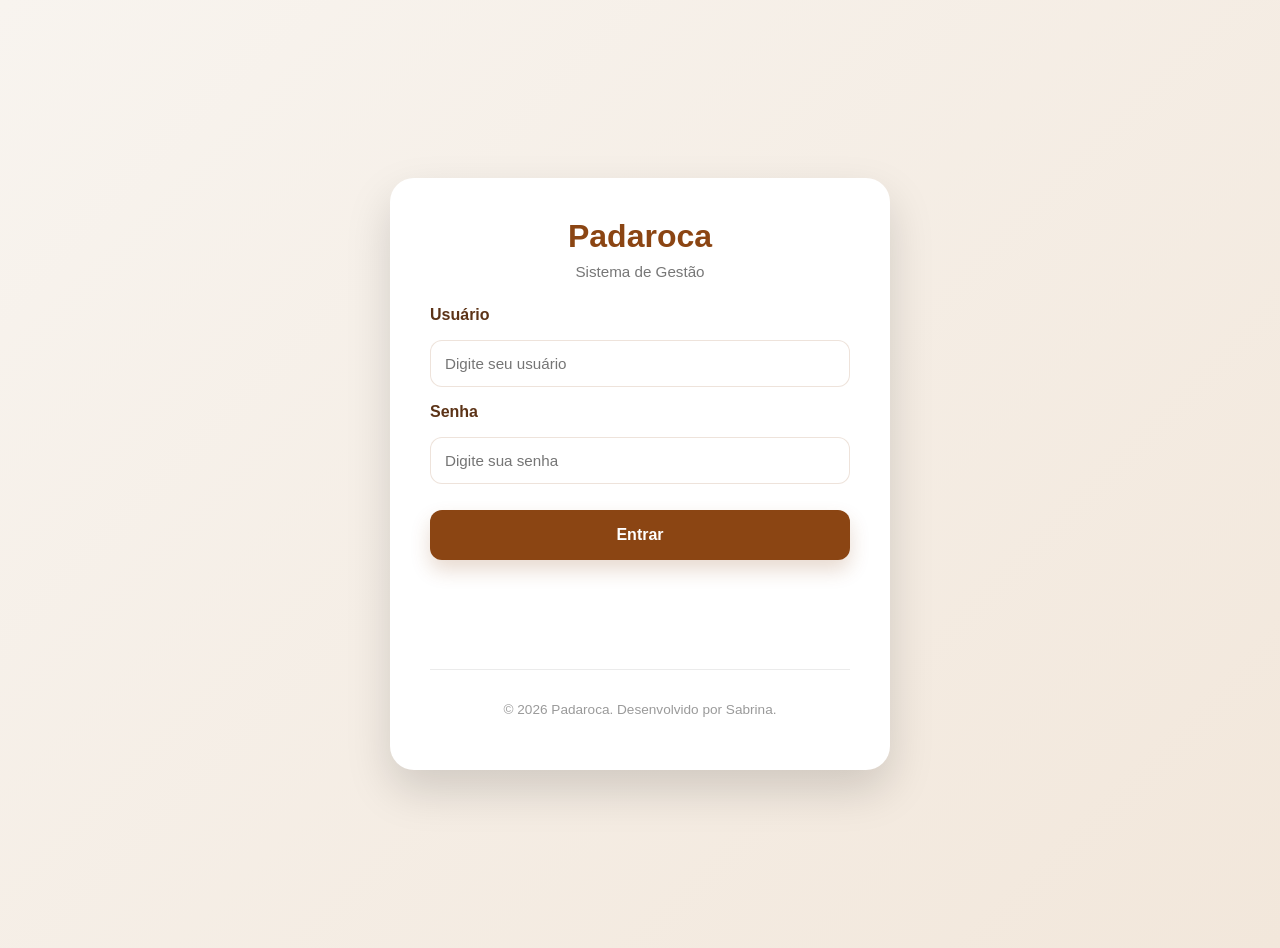
==== index.html @ 796b019d "refactor: centraliza gerenciamento de produtos e corrige formulários" ====
<!DOCTYPE html>
<html lang="pt-BR">

    <head>
        <meta charset="UTF-8">
        <meta name="viewport" content="width=device-width, initial-scale=1.0">

        <title>Padaroca</title>

        <link rel="stylesheet" href="css/style.css">
    </head>

    <body>

        <header class="main-header">

            <!-- Logo -->
            <div class="logo-area">

                <h1>Padaroca</h1>

                <p>Pães, doces & cafés</p>

            </div>

            <!-- Pesquisa -->
            <div class="search-box">

                <input type="text"
                    class="search-input"
                    placeholder="Buscar produto...">

            </div>

            <!-- Ações do Cabeçalho -->
            <div class="header-actions">

                <button class="users-button">
                    Usuários
                </button>

                <button class="history-button">
                    Histórico
                </button>

                <button class="cart-button">
                    <span class="cart-count">0</span>
                </button>

                <button class="theme-toggle"></button>

                <div class="user-menu">

                    <div class="user-info">

                        <span class="user-greeting">
                            Olá,
                        </span>

                        <span class="current-user-name">
                            Administrador
                        </span>

                        <small class="current-user-role">
                            Administrador
                        </small>

                    </div>

                    <button class="user-avatar">

                        A

                    </button>

                    <div class="user-dropdown">

                        <div class="dropdown-header">

                            <strong class="dropdown-user-name">
                                Administrador
                            </strong>

                            <small class="dropdown-user-role">
                                Administrador
                            </small>

                        </div>

                        <button class="profile-button">
                            Meu Perfil
                        </button>

                        <button class="logout-button">
                            Sair
                        </button>

                    </div>

                </div>

            </div>

        </header>

        <div class="page-container">

            <main>

                <!-- ÁREA DO CARDÁPIO -->

                <section class="menu">

                    <div class="menu-header">
                        <h2>Cardápio</h2>
                        <span class="menu-decoration"></span>
                    </div>

                    <!-- Filtros do cardápio -->
                    <div class="menu-filters">
                        <button class="filter-button active"
                            data-filter="all">Todos</button>

                        <button class="filter-button"
                            data-filter="cafes">Cafés</button>

                        <button class="filter-button"
                            data-filter="paes">Pães</button>

                        <button class="filter-button"
                            data-filter="tapiocas">Tapiocas</button>

                        <button class="filter-button"
                            data-filter="cuscuz">Cuscuz</button>

                        <button class="filter-button"
                            data-filter="crepiocas">Crepiocas</button>

                        <button class="filter-button"
                            data-filter="doces-e-salgados">Doces &
                            Salgados</button>
                    </div>
                    <!-- CAFÉS  -->
                    <div class="category" id="cafes">

                        <h3>Cafés</h3>

                        <div class="products-grid"></div>

                    </div>

                    <!-- PÃES -->
                    <div class="category" id="paes">

                        <h3>Pães</h3>

                        <div class="products-grid"></div>

                    </div>
                    <!-- TAPIOCAS -->

                    <div class="category" id="tapiocas">

                        <h3>Tapiocas</h3>

                        <div class="products-grid"></div>

                    </div>

                    <!-- CUSCUZ -->

                    <div class="category" id="cuscuz">

                        <h3>Cuscuz</h3>

                        <div class="products-grid"></div>

                    </div>

                    <!-- CREPIOCA -->

                    <div class="category" id="crepiocas">

                        <h3>Crepioca</h3>

                        <div class="products-grid"></div>

                    </div>

                    <!-- DOCES E SALGADOS -->

                    <div class="category" id="doces-e-salgados">

                        <h3>Doces e Salgados</h3>

                        <div class="products-grid"></div>

                    </div>

                </section>

            </main>
        </div>

        <aside class="cart-sidebar">

            <div class="cart-header">

                <h3>Seu pedido</h3>

                <button class="close-cart"></button>

            </div>

            <div class="cart-items">

                <div class="empty-cart">
                    Seu carrinho está vazio.

                </div>
            </div>

            <div class="cart-footer">

                <p class="cart-total">
                    Total: <span class="total-price">R$ 0,00</span>
                </p>

                <input
                    type="text"
                    class="customer-name"
                    placeholder="Nome do cliente" />

                <textarea
                    class="order-note"
                    placeholder="Observações do pedido"></textarea>

                <button
                    type="button"
                    class="print-button">
                    Imprimir comanda
                </button>

                <button
                    type="button"
                    class="checkout-button">
                    Finalizar Pedido
                </button>

            </div>

        </aside>

        <aside class="history-sidebar">
            <div class="history-header">
                <h3>Histórico</h3>
                <button class="close-history">

                </button>
            </div>
            <div class="history-items">

            </div>
        </aside>

        <div class="order-modal">

            <div class="order-modal-content">

                <button class="close-order-modal">

                </button>

                <div class="order-details">

                </div>

            </div>

        </div>

        <div class="users-modal">

            <div class="users-modal-content">

                <button class="close-users"></button>

                <h2>Usuários</h2>

                <button class="new-user-button">
                    + Novo Usuário
                </button>

                <div class="users-list">

                </div>

            </div>

        </div>

        <div class="create-user-modal">

            <div class="create-user-modal-content">

                <form class="create-user-form">

                    <button type="button" class="close-create-user"></button>

                    <h2>Novo Usuário</h2>

                    <label>Nome</label>
                    <input type="text" class="user-name-input">

                    <label>Usuário</label>
                    <input type="text" class="user-username-input"
                        autocomplete="username">

                    <label>Senha</label>
                    <input
                        type="password"
                        class="user-password-input"
                        autocomplete="new-password">

                    <label>Cargo</label>

                    <select class="user-role-input">
                        <option value="Administrador">Administrador</option>
                        <option value="Caixa">Caixa</option>
                    </select>

                    <!-- ENDEREÇO -->

                    <h3>Endereço</h3>

                    <label>Rua</label>
                    <input type="text" class="user-address-input">

                    <label>Número</label>
                    <input type="text" class="user-number-input">

                    <label>CEP</label>
                    <input type="text" class="user-zip-input">

                    <label>Bairro</label>
                    <input type="text" class="user-neighborhood-input">

                    <label>Cidade</label>
                    <input type="text" class="user-city-input">

                    <div class="modal-actions">

                        <button type="button" class="cancel-user-button">
                            Cancelar
                        </button>

                        <button type="button" class="save-user-button">
                            Salvar
                        </button>

                    </div>

                </form>

            </div>

        </div>

        <div class="edit-user-modal">

            <div class="edit-user-modal-content">
                <form class="edit-user-form">
                    <button type="button" class="close-edit-user"></button>

                    <h2>Editar Usuário</h2>

                    <!-- DADOS DA CONTA -->

                    <h3>Dados da Conta</h3>

                    <label>Nome</label>
                    <input
                        type="text"
                        class="edit-user-name-input">

                    <label>Usuário</label>
                    <input
                        type="text"
                        class="edit-user-username-input"
                        autocomplete="username">

                    <label>Nova Senha</label>
                    <input
                        type="password"
                        class="edit-user-password-input"
                        autocomplete="new-password">

                    <label>Cargo</label>

                    <select class="edit-user-role-input">
                        <option value="Administrador">Administrador</option>
                        <option value="Caixa">Caixa</option>
                    </select>

                    <!-- DADOS PESSOAIS -->

                    <h3>Dados Pessoais</h3>

                    <label>E-mail</label>
                    <input
                        type="email"
                        class="edit-user-email-input">

                    <label>Telefone</label>
                    <input
                        type="tel"
                        class="edit-user-phone-input">

                    <!-- ENDEREÇO -->

                    <h3>Endereço</h3>

                    <label>Rua</label>
                    <input
                        type="text"
                        class="edit-user-address-input">

                    <label>Número</label>
                    <input
                        type="text"
                        class="edit-user-number-input">

                    <label>CEP</label>
                    <input
                        type="text"
                        class="edit-user-zip-input">

                    <label>Bairro</label>
                    <input
                        type="text"
                        class="edit-user-neighborhood-input">

                    <label>Cidade</label>
                    <input
                        type="text"
                        class="edit-user-city-input">

                    <div class="modal-actions">

                        <button
                            type="button"
                            class="cancel-edit-user-button">
                            Cancelar
                        </button>

                        <button
                            type="button"
                            class="update-user-button">
                            Atualizar
                        </button>

                    </div>

                </div>

            </div>
        </form>

        <script type="module" src="js/script.js"></script>
---- css/style.css ----
html {
  scroll-behavior: smooth;
}

/* ZERA OS PRE AJUSTES DO NAVEGADOR */
* {
  margin: 0;
  padding: 0;
  box-sizing: border-box;
}

/* BODY */

body {
  font-family: "Arial", sans-serif;

  position: relative;

  z-index: 1;

  overflow-x: hidden;

  background:
    radial-gradient(
      circle at top right,
      rgba(139, 69, 19, 0.1),
      transparent 25%
    ),
    radial-gradient(
      circle at bottom left,
      rgba(200, 140, 90, 0.1),
      transparent 25%
    ),
    linear-gradient(180deg, #f8f5f2 0%, #f1ece6 50%, #ebe5de 100%);

  color: #333;
  min-height: 100vh;
}

/* =====================
   HEADER
===================== */

header {
  position: relative;

  z-index: 100;

  padding-top: 20px;

  padding-bottom: 0;
}

/* CONTAINER PRINCIPAL */

.main-header {
  width: calc(100% - 40px);

  max-width: 1500px;

  min-height: 96px;

  margin: 20px auto;

  padding: 18px 28px;

  display: flex;

  align-items: center;

  gap: 32px;

  background: rgba(255, 255, 255, 0.78);

  backdrop-filter: blur(12px);

  border: 1px solid rgba(255, 255, 255, 0.45);

  border-radius: 26px;

  box-shadow: 0 12px 30px rgba(0, 0, 0, 0.06);

  box-sizing: border-box;
}

/* =====================
   LOGO
===================== */

.logo-area {
  flex: 0 0 230px;

  display: flex;

  flex-direction: column;

  justify-content: center;

  gap: 4px;
}

.logo-area h1 {
  margin: 0;

  font-size: 2.3rem;

  line-height: 1;

  font-weight: 800;

  color: #8b4513;
}

.logo-area p {
  margin: 0;

  font-size: 0.75rem;

  color: #9c8168;

  letter-spacing: 1.8px;

  text-transform: uppercase;
}

/* =====================
   BUSCA
===================== */

.search-area {
  flex: 1;

  min-width: 240px;

  display: flex;

  justify-content: center;
}

.search-box {
  width: 100%;

  max-width: 520px;
}

.search-box input {
  width: 100%;

  height: 48px;

  padding: 0 18px;

  box-sizing: border-box;

  border: 1px solid rgba(139, 69, 19, 0.15);

  border-radius: 14px;

  background: rgba(255, 255, 255, 0.9);

  color: #5c3317;

  font-size: 0.88rem;

  outline: none;

  transition: all 0.25s ease;
}

.search-box input:focus {
  border-color: #8b4513;

  box-shadow: 0 0 0 3px rgba(139, 69, 19, 0.1);
}

.search-box input::placeholder {
  color: #9b8a7d;
}

/* =====================
   AÇÕES
===================== */

.header-actions {
  display: flex;

  align-items: center;

  gap: 10px;

  flex-shrink: 0;
}

/* BOTÕES */

.header-actions > button {
  width: auto;

  min-width: 42px;

  height: 42px;

  padding: 0 14px;

  display: flex;

  align-items: center;

  justify-content: center;

  gap: 7px;

  border: 1px solid rgba(139, 69, 19, 0.08);

  border-radius: 13px;

  background: #f8f3ef;

  color: #5c3317;

  font-size: 0.78rem;

  font-weight: 600;

  cursor: pointer;

  transition: all 0.25s ease;
}

.header-actions > button:hover {
  background: #8b4513;

  color: #ffffff;

  transform: translateY(-2px);

  box-shadow: 0 8px 18px rgba(139, 69, 19, 0.15);
}

/* =====================
   CARRINHO
===================== */

.header-actions .cart-button {
  background: #8b4513;

  color: #ffffff;
}

.header-actions .cart-button:hover {
  background: #6f340f;
}

.cart-count {
  display: inline-flex;

  align-items: center;

  justify-content: center;

  min-width: 20px;

  height: 20px;

  padding: 0 5px;

  border-radius: 50%;

  background: #ffffff;

  color: #8b4513;

  font-size: 0.72rem;

  font-weight: 700;
}

/* =====================
   TEMA
===================== */

.header-actions .theme-toggle {
  width: 42px;

  min-width: 42px;

  padding: 0;
}

/* =====================
   USUÁRIO
===================== */

.user-menu {
  position: relative;

  display: flex;

  align-items: center;

  gap: 10px;

  margin-left: 4px;
}

.user-info {
  display: flex;

  flex-direction: column;

  align-items: flex-end;

  justify-content: center;

  gap: 2px;

  line-height: 1.15;

  min-width: 105px;
}

.user-greeting {
  font-size: 0.72rem;

  color: #8a8a8a;
}

.current-user-name {
  font-size: 0.86rem;

  font-weight: 700;

  color: #4b2a16;
}

.current-user-role {
  font-size: 0.68rem;

  color: #9a9a9a;
}

/* =====================
   USUÁRIO - DARK MODE
===================== */

body.dark-mode .user-greeting {
  color: #d6c8bd;
}

body.dark-mode .current-user-name {
  color: #ffffff;
}

body.dark-mode .current-user-role {
  color: #c4b5aa;
}

/* =====================
   AVATAR
===================== */

.user-avatar {
  width: 42px;

  height: 42px;

  min-width: 42px;

  padding: 0;

  display: flex;

  align-items: center;

  justify-content: center;

  border: 1px solid rgba(139, 69, 19, 0.12);

  border-radius: 50%;

  background: #f4e8de;

  color: #8b4513;

  font-size: 0.9rem;

  font-weight: 700;

  cursor: pointer;

  transition: all 0.25s ease;
}

.user-avatar:hover {
  background: #8b4513;

  color: #ffffff;

  transform: scale(1.05);
}

/* =====================
   DROPDOWN
===================== */

.user-dropdown {
  position: absolute;

  top: calc(100% + 12px);

  right: 0;

  width: 220px;

  padding: 16px;

  display: none;

  flex-direction: column;

  gap: 8px;

  box-sizing: border-box;

  background: #ffffff;

  border: 1px solid rgba(139, 69, 19, 0.08);

  border-radius: 16px;

  box-shadow: 0 18px 40px rgba(0, 0, 0, 0.14);

  z-index: 2000;
}

.user-dropdown.open {
  display: flex;
}

.dropdown-header {
  display: flex;

  flex-direction: column;

  gap: 3px;

  padding-bottom: 12px;

  border-bottom: 1px solid #eeeeee;
}

.dropdown-user-name {
  color: #4b2a16;

  font-size: 0.95rem;
}

.dropdown-user-role {
  color: #8a8a8a;

  font-size: 0.78rem;
}

.profile-button,
.logout-button {
  width: 100%;

  padding: 10px 12px;

  border: none;

  border-radius: 9px;

  background: transparent;

  color: #5c3317;

  text-align: left;

  font-size: 0.85rem;

  cursor: pointer;
}

.profile-button:hover,
.logout-button:hover {
  background: #f7efe8;
}
/* NOME CARDAPIO */

.menu-header {
  display: flex;
  align-items: center;
  gap: 12px;
  margin-bottom: 20px;
}

.menu-header h2 {
  margin: 0;
  font-size: 2rem;
  color: #5c3317;
}

.menu-decoration {
  color: #d4b08a;
  font-size: 1.5rem;
}

/*  ÁREA DE PESQUISA  */

.search-area {
  flex: 1;

  display: flex;

  justify-content: center;
}

.search-box {
  width: 100%;

  max-width: 520px;
}

.search-box input {
  height: 56px;

  border-radius: 18px;

  padding: 0 24px;

  font-size: 0.95rem;
}

.search-box input:focus {
  box-shadow: 0 0 0 4px rgba(139, 69, 19, 0.12);

  background: rgba(255, 255, 255, 0.95);
}

.search-box input::placeholder {
  color: #9b8a7d;
}

/* BOTÃO CARRINHO */

.cart-button {
  background: #8b4513 !important;

  color: white !important;
}

.cart-button:hover {
  background: #6f340f !important;
}

/* SUBTITULO NOVO */
.subtitle {
  color: #9a531d;

  font-size: 1rem;

  font-weight: 600;

  margin-bottom: 25px;

  letter-spacing: 1px;
}

/* DESCRIÇÃO */

.description-site {
  text-align: center;

  max-width: 760px;

  margin: 0 auto 70px;

  line-height: 1.9;

  font-size: 1.08rem;

  color: #5f5f5f;
}

/* MAIN */

main {
  max-width: 1600px;

  margin: 0 auto;

  padding: 20px;
}

/* MENU FILTROS */

.menu-filters {
  display: flex;

  gap: 16px;

  margin-top: 0;

  margin-bottom: 40px;

  flex-wrap: wrap;
}

.filter-button {
  border: none;

  background: rgba(255, 255, 255, 0.75);

  padding: 14px 24px;

  border-radius: 16px;

  color: #5c3317;
}

.filter-button.active {
  background: #8b4513;

  color: white;
}

.filter-button.active:hover {
  background: #8b4513;
}

.filter-button:hover {
  transform: translateY(-2px);

  background: rgba(255, 255, 255, 0.95);
}

/* =====================
   CARRINHO DE COMPRAS
===================== */

.cart-count {
  display: flex;

  align-items: center;

  justify-content: center;

  width: 22px;

  height: 22px;

  border-radius: 50%;

  background: white;

  color: #8b4513;

  font-size: 0.75rem;

  font-weight: 700;
}

/* BARRA LATERAL */

.cart-sidebar {
  position: fixed;
  top: 0;
  right: -420px;

  width: 420px;
  max-width: 100%;
  height: 100vh;

  background: rgba(255, 255, 255, 0.95);
  backdrop-filter: blur(12px);

  box-shadow: -10px 0 30px rgba(0, 0, 0, 0.12);

  display: flex;
  flex-direction: column;

  transition: right 0.3s ease;

  z-index: 1000;
}

.cart-sidebar.open {
  right: 0;
}

/* CABEÇALHO */

.cart-header {
  display: flex;
  align-items: center;
  justify-content: space-between;

  padding: 24px;

  border-bottom: 1px solid rgba(0, 0, 0, 0.08);
}

.cart-header h3 {
  color: #5c3317;
  font-size: 1.4rem;
  font-weight: 700;
}

.close-cart {
  background: transparent;
  border: none;

  color: #8b4513;

  font-size: 1.5rem;

  cursor: pointer;

  transition: all 0.2s ease;
}

.close-cart:hover {
  transform: scale(1.1);
}

/* =====================
   BOTÃO DE TEMA
===================== */

.theme-icon {
  width: 22px;

  height: 22px;

  transition: all 0.3s ease;
}

/* Tema claro → mostra a lua */
.sun-icon {
  display: none;
}

.moon-icon {
  display: block;
}

/* Tema escuro → mostra o sol */

body.dark-mode .moon-icon {
  display: none;
}

body.dark-mode .sun-icon {
  display: block;
}

/* LISTA DE ITENS */

.cart-items {
  flex: 1;

  overflow-y: auto;

  padding: 24px;
}

/* ITEM DO CARRINHO */

.cart-item {
  padding: 18px 0;

  border-bottom: 1px solid rgba(0, 0, 0, 0.08);
}

.cart-item:last-child {
  border-bottom: none;
}

.cart-item-header {
  display: flex;
  justify-content: space-between;
  align-items: center;

  gap: 16px;

  margin-bottom: 12px;
}

.cart-item-header h4 {
  color: #5c3317;

  font-size: 1rem;

  font-weight: 700;
}

.cart-item-subtotal {
  color: #2e8b57;

  font-size: 1.1rem;

  font-weight: 700;

  white-space: nowrap;
}

.cart-item-footer {
  display: flex;
  justify-content: space-between;
  align-items: center;

  gap: 12px;
}

.cart-item-footer small {
  color: #8b6b52;

  font-size: 0.85rem;
}

/* CONTROLES DE QUANTIDADE */

.cart-item-controls {
  display: flex;
  align-items: center;

  gap: 12px;

  margin-bottom: 0;
}

.cart-item-controls span {
  min-width: 20px;

  text-align: center;

  font-weight: 700;

  color: #5c3317;
}

.cart-item-controls button {
  width: 32px;
  height: 32px;

  border: none;
  border-radius: 50%;

  background: #8b4513;

  color: white;

  font-size: 1rem;
  font-weight: 700;

  cursor: pointer;

  transition: all 0.2s ease;
}

.cart-item-controls button:hover {
  background: #6d3308;

  transform: scale(1.05);
}

/* TOTAL */

.cart-total {
  display: flex;
  justify-content: space-between;
  align-items: center;

  margin-bottom: 20px;

  font-size: 1.1rem;
  font-weight: 700;

  color: #5c3317;
}

/* BOTÃO FINALIZAR */

.checkout-button {
  width: 100%;

  padding: 14px;

  border: none;
  border-radius: 16px;

  background: #25d366;

  color: white;

  font-size: 1rem;
  font-weight: 700;

  cursor: pointer;

  transition: all 0.2s ease;
}

.checkout-button:hover {
  background: #1ebe5b;

  transform: translateY(-2px);
}

/* CAMPOS DO PEDIDO */

.customer-name,
.order-note {
  width: 100%;

  border: 1px solid rgba(139, 69, 19, 0.15);

  border-radius: 14px;

  background: rgba(255, 255, 255, 0.8);

  color: #5c3317;

  padding: 14px 16px;

  font-size: 0.95rem;

  outline: none;

  transition: all 0.2s ease;

  margin-bottom: 14px;
}

.customer-name:focus,
.order-note:focus {
  border-color: #8b4513;

  box-shadow: 0 0 0 4px rgba(139, 69, 19, 0.12);
}

.customer-name::placeholder,
.order-note::placeholder {
  color: #9b8a7d;
}

.order-note {
  resize: none;

  min-height: 80px;

  font-family: inherit;
}

.view-order-button {
  width: 100%;

  margin-top: 12px;

  padding: 10px;

  border: none;

  border-radius: 8px;

  background: #8b4513;

  color: white;

  cursor: pointer;

  font-weight: 600;
}

.view-order-button:hover {
  opacity: 0.9;
}

.delete-order-button {
  width: 100%;

  margin-top: 16px;

  padding: 14px;

  border: 1px solid rgba(220, 38, 38, 0.15);

  border-radius: 14px;

  background: rgba(220, 38, 38, 0.08);

  color: #b91c1c;

  font-weight: 600;

  cursor: pointer;

  transition: all 0.2s ease;
}

.delete-order-button:hover {
  background: rgba(220, 38, 38, 0.12);

  transform: translateY(-2px);
}

/* CARRINHO VAZIO */

.empty-cart {
  text-align: center;

  color: #8b6b52;

  margin-top: 40px;

  font-size: 0.95rem;
}

/* TÍTULO CARDÁPIO */

.menu h2 {
  text-align: left;

  font-size: 2.5rem;

  color: #5c3317;

  margin-bottom: 20px;

  position: relative;

  z-index: 5;
}

/* .menu h2::after {
    content: "";

    width: 80px;

    height: 4px;

    background-color: #8B4513;

    display: block;

    margin: 12px auto 0;

    border-radius: 20px;
} */
/* CATEGORIAS */

.category {
  margin-bottom: 90px;
}

.category h3 {
  font-size: 2rem;

  color: #5c3317;

  margin-bottom: 25px;

  display: inline-block;

  padding-bottom: 5px;

  border-bottom: 3px solid #8b4513;
}

/* GRID DOS PRODUTOS */

@media (max-width: 600px) {
  .products-grid {
    grid-template-columns: 1fr;
  }
}
/* GRID DOS PRODUTOS */

.products-grid {
  display: grid;

  grid-template-columns: repeat(auto-fit, minmax(250px, 1fr));

  gap: 24px;

  align-items: stretch;
}
/* CARDS DOS PRODUTOS */

.product-card {
  display: flex;

  flex-direction: column;

  background: rgba(255, 255, 255, 0.72);

  backdrop-filter: blur(10px);

  border-radius: 24px;

  padding: 14px;

  border: 1px solid rgba(255, 255, 255, 0.4);

  box-shadow: 0 8px 20px rgba(0, 0, 0, 0.04);

  transition: all 0.3s ease;

  overflow: hidden;

  height: 100%;
}

.product-card:hover {
  transform: translateY(-8px);

  box-shadow: 0 10px 25px rgba(0, 0, 0, 0.12);

  border-color: rgba(139, 69, 19, 0.2);
}

/* BOTÃO AD + PREÇO */
.cart-footer {
  display: flex;

  flex-direction: column;

  gap: 14px;

  padding: 24px;

  border-top: 1px solid rgba(0, 0, 0, 0.08);

  background: rgba(255, 255, 255, 0.9);
}

/* IMAGENS DOS PRODUTOS */

.product-image {
  width: 100%;

  height: 130px;

  border-radius: 18px;

  background-size: cover;

  background-position: center;

  margin-bottom: 12px;
}

.cuscuz-com-manteiga {
  background-image: url("../img/cuscuz-com-manteiga.png");
}

.cuscuz-com-queijo {
  background-image: url("../img/cuscuz-com-queijo.png");
}

.cuscuz-com-queijo-e-presunto {
  background-image: url("../img/cuscuz-com-queijo-e-presunto.png");
}

.cuscuz-com-ovo {
  background-image: url("../img/cuscuz-com-ovo.png");
}

.cuscuz-com-ovo-e-queijo {
  background-image: url("../img/cuscuz-com-ovo-e-queijo.png");
}

.cuscuz-com-ovo-queijo-e-presunto {
  background-image: url("../img/cuscuz-com-ovo-queijo-e-presunto.png");
}

.cuscuz-com-frango {
  background-image: url("../img/cuscuz-com-frango.png");
}

.cuscuz-com-frango-e-queijo {
  background-image: url("../img/cuscuz-com-frango-e-queijo.png");
}

.cuscuz-com-frango-queijo-e-presunto {
  background-image: url("../img/cuscuz-com-frango-queijo-e-presunto.png");
}

.cuscuz-com-carne {
  background-image: url("../img/cuscuz-com-carne.png");
}

.cuscuz-com-carne-e-queijo {
  background-image: url("../img/cuscuz-com-carne-e-queijo.png");
}

.cuscuz-com-carne-queijo-e-presunto {
  background-image: url("../img/cuscuz-com-carne-queijo-e-presunto.png");
}

.cuscuz-com-leite-de-coco {
  background-image: url("../img/cuscuz-com-leite-de-coco.png");
}

/* DESCRIÇÃO DOS PRODUTOS */
.product-card p {
  margin-bottom: 10px;

  line-height: 1.5;

  min-height: 60px;

  font-size: 0.82rem;

  color: #7a7a7a;
}

/* NOME DOS PRODUTOS */
.product-card h4 {
  font-size: 1rem;

  color: #5c3317;

  margin-bottom: 8px;

  font-weight: 700;
}

/* PREÇO */

.price {
  font-size: 1rem;

  font-weight: 700;

  color: #2e8b57;

  margin-bottom: 20px;
}

/* BOTÃO */

.add-button {
  width: 42px;

  height: 42px;

  border-radius: 50%;

  border: none;

  background: #8b4513;

  color: white;

  font-size: 1.2rem;

  cursor: pointer;

  transition: all 0.3s ease;

  display: flex;

  align-items: center;

  justify-content: center;

  box-shadow: 0 4px 12px rgba(139, 69, 19, 0.25);
}

.add-button:hover {
  transform: scale(1.08);

  background: #6d3308;
}

/* MANCHAS NO BACKGROUND */

body::before {
  content: "";

  position: fixed;

  top: -120px;

  right: -120px;

  width: 400px;

  height: 400px;

  background: rgba(139, 69, 19, 0.15);

  border-radius: 50%;

  filter: blur(120px);

  z-index: 0;

  pointer-events: none;
}

body::after {
  content: "";

  position: fixed;

  bottom: -120px;

  left: -120px;

  width: 350px;

  height: 350px;

  background: rgba(200, 140, 90, 0.15);

  border-radius: 50%;

  filter: blur(120px);

  z-index: 0;

  pointer-events: none;
}

/* CONTAINER PAGINA DE PRODUTOS */
.page-container {
  max-width: 1450px;

  margin: 20px auto 40px;

  background: rgba(255, 255, 255, 0.6);

  backdrop-filter: blur(10px);

  border-radius: 44px;

  padding: 40px;

  box-shadow: 0 10px 40px rgba(0, 0, 0, 0.05);

  border: 1px solid rgba(0, 0, 0, 0.06);

  position: relative;

  overflow: hidden;
}

.page-container::before {
  content: "";

  position: absolute;

  top: -120px;

  right: -120px;

  width: 300px;

  height: 300px;

  background: rgba(139, 69, 19, 0.08);

  border-radius: 50%;

  filter: blur(80px);

  z-index: 0;
}

.page-container::after {
  content: "";

  position: absolute;

  bottom: -100px;

  left: -100px;

  width: 250px;

  height: 250px;

  background: rgba(200, 140, 90, 0.08);

  border-radius: 50%;

  filter: blur(80px);

  z-index: 0;
}

/* REPONSIVIDADE */

/* ====== TABLET ====== */

@media (max-width: 1024px) {
  .cart-sidebar {
    width: 340px;
  }

  .products-grid {
    grid-template-columns: repeat(auto-fill, minmax(180px, 1fr));
  }

  .main-header {
    flex-wrap: wrap;
    gap: 20px;
    margin: 30px auto;
  }

  .search-box {
    order: 3;
    width: 100%;
    max-width: 100%;
  }

  .search-box input {
    max-width: 100%;
  }

  .products-grid {
    grid-template-columns: repeat(auto-fill, minmax(180px, 1fr));
  }
}

/* ==== CELULAR ==== */

@media (max-width: 768px) {
  .main-header {
    flex-direction: column;
    align-items: stretch;
    gap: 20px;
    margin: 20px auto;
    padding: 0 16px;
  }

  .logo-area {
    text-align: center;
    margin-bottom: 0;
    min-width: auto;
  }

  .header-actions {
    display: flex;

    align-items: center;

    gap: 12px;
  }

  .search-box {
    width: 100%;
    padding: 0;
  }

  .search-box input {
    width: 100%;
    max-width: 100%;
    height: 52px;
  }

  .page-container {
    margin: 0 auto 40px;
    padding: 24px 16px;
    border-radius: 24px;
  }

  .menu-header {
    justify-content: center;
  }

  .menu h2 {
    text-align: center;
    font-size: 2rem;
  }

  .category h3 {
    font-size: 1.6rem;
  }

  .products-grid {
    grid-template-columns: repeat(2, 1fr);
    gap: 16px;
  }
}

/* Filtros com rolagem horizontal */
@media (max-width: 768px) {
  .menu-filters {
    display: flex;
    flex-wrap: nowrap;

    width: 100%;

    overflow-x: auto;
    overflow-y: hidden;

    gap: 12px;

    padding: 0 16px 12px;

    margin-left: -16px;
    margin-right: -16px;

    scroll-behavior: smooth;

    -webkit-overflow-scrolling: touch;
    scrollbar-width: none;
  }

  .menu-filters::-webkit-scrollbar {
    display: none;
  }

  .filter-button {
    flex: 0 0 auto;

    white-space: nowrap;

    padding: 12px 18px;
  }

  .filter-button:first-child {
    margin-left: 16px;
  }

  .filter-button:last-child {
    margin-right: 16px;
  }
}

/* =====================
   CELULARES PEQUENOS
===================== */

@media (max-width: 480px) {
  .logo-area h1 {
    font-size: 2rem;
  }

  .logo-area p {
    font-size: 0.65rem;
  }

  .products-grid {
    grid-template-columns: 1fr;
  }

  .product-image {
    height: 180px;
  }
}

/*Historico de pedidos*/

.history-sidebar {
  position: fixed;

  top: 0;
  right: -420px;

  width: 400px;
  max-width: 100%;

  height: 100vh;

  background: rgba(255, 255, 255, 0.97);

  backdrop-filter: blur(12px);

  box-shadow: -10px 0 30px rgba(0, 0, 0, 0.12);

  display: flex;
  flex-direction: column;

  transition: right 0.3s ease;

  z-index: 1001;
}

.history-sidebar.open {
  right: 0;
}

.history-header {
  display: flex;

  align-items: center;
  justify-content: space-between;

  padding: 24px;

  border-bottom: 1px solid rgba(0, 0, 0, 0.08);
}

.history-header h3 {
  color: #5c3317;

  font-size: 1.4rem;
}

.close-history {
  background: transparent;

  border: none;

  font-size: 1.4rem;

  color: #8b4513;

  cursor: pointer;
}

.history-items {
  flex: 1;

  overflow-y: auto;

  padding: 20px;
}

.history-item {
  background: rgba(255, 255, 255, 0.85);

  border: 1px solid rgba(139, 69, 19, 0.1);

  border-radius: 16px;

  padding: 16px;

  margin-bottom: 16px;

  box-shadow: 0 4px 12px rgba(0, 0, 0, 0.04);
}

.history-item h4 {
  color: #5c3317;

  margin-bottom: 10px;
}

.history-item p {
  margin-bottom: 6px;

  color: #666;

  font-size: 0.9rem;
}

.empty-history {
  text-align: center;

  margin-top: 50px;

  color: #8b6b52;
}

/* =====================
   MODAL DE PEDIDO
===================== */

.order-modal {
  position: fixed;

  inset: 0;

  background: rgba(0, 0, 0, 0.5);

  display: none;

  justify-content: center;

  align-items: center;

  z-index: 9999;
}

.order-modal.open {
  display: flex;
}

.order-modal-content {
  background: #fff;

  width: 90%;

  max-width: 550px;

  max-height: 85vh;

  overflow-y: auto;

  padding: 32px;

  border-radius: 24px;

  position: relative;

  box-shadow: 0 25px 50px rgba(0, 0, 0, 0.15);

  border: 1px solid rgba(139, 69, 19, 0.08);
}

.close-order-modal {
  position: absolute;

  top: 16px;

  right: 16px;

  width: 40px;

  height: 40px;

  border: none;

  border-radius: 50%;

  background: rgba(139, 69, 19, 0.08);

  color: #8b4513;

  cursor: pointer;

  font-size: 1.2rem;

  transition: all 0.2s ease;
}

.close-order-modal:hover {
  background: rgba(139, 69, 19, 0.15);

  transform: scale(1.05);
}

/* =====================
   DETALHES DO PEDIDO
===================== */

.order-details-header {
  text-align: center;

  margin-bottom: 24px;

  padding-bottom: 16px;

  border-bottom: 1px solid rgba(139, 69, 19, 0.1);
}

.order-details-header h2 {
  color: #5c3317;

  font-size: 1.7rem;

  font-weight: 700;
}

.order-details-section {
  margin-bottom: 18px;

  padding: 14px;

  background: rgba(139, 69, 19, 0.04);

  border-radius: 12px;
}

.order-details-section .label {
  display: block;

  font-size: 0.85rem;

  font-weight: 600;

  text-transform: uppercase;

  color: #6b7280;

  margin-bottom: 4px;
}

.order-details-section p {
  margin: 0;

  font-size: 1rem;
}

.order-items-list {
  margin: 0;

  padding-left: 20px;
}

.order-items-list li {
  margin-bottom: 8px;

  padding: 8px 0;

  border-bottom: 1px dashed rgba(139, 69, 19, 0.15);
}

.order-total {
  margin-top: 24px;

  padding: 18px;

  border-radius: 16px;

  background: rgba(139, 69, 19, 0.08);

  border: 1px solid rgba(139, 69, 19, 0.12);

  color: #5c3317;

  font-size: 1.3rem;

  font-weight: 700;

  text-align: center;
}

/* TEMA ESCURO */
body.dark-mode {
  background:
    radial-gradient(circle at left, rgba(139, 69, 19, 0.08), transparent 35%),
    radial-gradient(circle at right, rgba(139, 69, 19, 0.08), transparent 35%),
    linear-gradient(180deg, #211b17, #181412);
}
body.dark-mode .page-container {
  background: #241f1b;
}
body.dark-mode .main-header {
  background: #2b241f;

  border: 1px solid rgba(255, 255, 255, 0.04);

  box-shadow: 0 8px 25px rgba(0, 0, 0, 0.25);
}

body.dark-mode .product-card {
  background: #2d2621;

  border: 1px solid rgba(255, 255, 255, 0.05);

  box-shadow: 0 8px 18px rgba(0, 0, 0, 0.2);
}

body.dark-mode .product-card h4 {
  color: #f6efe9;
}

body.dark-mode .product-description {
  color: #cfc8c1;
}

body.dark-mode .price {
  color: #d89a59;

  font-weight: 600;
}

body.dark-mode .filter-button {
  background: #3b312b;

  color: #f5efe8;
}
body.dark-mode .filter-button.active {
  background: #8b4513;
}

body.dark-mode .search-input {
  background: #2e2722;

  color: white;

  border: 1px solid rgba(255, 255, 255, 0.08);
}

body.dark-mode .search-input::placeholder {
  color: #a99c93;
}

body.dark-mode .product-card:hover {
  transform: translateY(-6px);

  box-shadow: 0 15px 35px rgba(0, 0, 0, 0.35);
}

/* =====================
   CARRINHO - DARK MODE
===================== */

body.dark-mode .cart-sidebar {
  background: #241f1b;

  color: #f5f5f5;
}

body.dark-mode .cart-header {
  border-bottom: 1px solid rgba(255, 255, 255, 0.08);
}

body.dark-mode .cart-item {
  border-bottom: 1px solid rgba(255, 255, 255, 0.08);
}

body.dark-mode .cart-total {
  border-top: 1px solid rgba(255, 255, 255, 0.08);
}

/* =====================
   HISTÓRICO - DARK MODE
===================== */

body.dark-mode .history-sidebar {
  background: #241f1b;

  color: #f5f5f5;
}

body.dark-mode .history-header {
  border-bottom: 1px solid rgba(255, 255, 255, 0.08);
}

body.dark-mode .history-item {
  background: #2d2621;

  border: 1px solid rgba(255, 255, 255, 0.05);
}

body.dark-mode .history-item:hover {
  background: #342c26;
}

/* =====================
   MODAL - DARK MODE
===================== */

body.dark-mode .order-modal-content {
  background: #241f1b;

  color: #f5f5f5;
}

body.dark-mode .order-details-section {
  background: #2d2621;

  border: 1px solid rgba(255, 255, 255, 0.05);
}

body.dark-mode .order-total {
  background: rgba(139, 69, 19, 0.15);

  border: 1px solid rgba(139, 69, 19, 0.2);

  color: #f3e5d3;
}

body.dark-mode .delete-order-button {
  background: rgba(220, 38, 38, 0.1);

  border: 1px solid rgba(220, 38, 38, 0.2);

  color: #ffb4b4;
}

body.dark-mode .close-order-modal {
  background: rgba(255, 255, 255, 0.06);

  color: #f5f5f5;
}

html {
  scroll-behavior: smooth;
}

/* ZERA OS PRE AJUSTES DO NAVEGADOR */
* {
  margin: 0;
  padding: 0;
  box-sizing: border-box;
}

/* BODY */

body {
  font-family: "Arial", sans-serif;

  position: relative;

  z-index: 1;

  overflow-x: hidden;

  background:
    radial-gradient(
      circle at top right,
      rgba(139, 69, 19, 0.1),
      transparent 25%
    ),
    radial-gradient(
      circle at bottom left,
      rgba(200, 140, 90, 0.1),
      transparent 25%
    ),
    linear-gradient(180deg, #f8f5f2 0%, #f1ece6 50%, #ebe5de 100%);

  color: #333;
  min-height: 100vh;
}

/* =====================
   HEADER
===================== */

header {
  position: relative;

  z-index: 100;

  padding-top: 20px;

  padding-bottom: 0;
}

/* CONTAINER PRINCIPAL */

.main-header {
  width: calc(100% - 40px);

  max-width: 1500px;

  min-height: 96px;

  margin: 20px auto;

  padding: 18px 28px;

  display: flex;

  align-items: center;

  gap: 32px;

  background: rgba(255, 255, 255, 0.78);

  backdrop-filter: blur(12px);

  border: 1px solid rgba(255, 255, 255, 0.45);

  border-radius: 26px;

  box-shadow: 0 12px 30px rgba(0, 0, 0, 0.06);

  box-sizing: border-box;
}

/* =====================
   LOGO
===================== */

.logo-area {
  flex: 0 0 230px;

  display: flex;

  flex-direction: column;

  justify-content: center;

  gap: 4px;
}

.logo-area h1 {
  margin: 0;

  font-size: 2.3rem;

  line-height: 1;

  font-weight: 800;

  color: #8b4513;
}

.logo-area p {
  margin: 0;

  font-size: 0.75rem;

  color: #9c8168;

  letter-spacing: 1.8px;

  text-transform: uppercase;
}

/* =====================
   BUSCA
===================== */

.search-area {
  flex: 1;

  min-width: 240px;

  display: flex;

  justify-content: center;
}

.search-box {
  width: 100%;

  max-width: 520px;
}

.search-box input {
  width: 100%;

  height: 48px;

  padding: 0 18px;

  box-sizing: border-box;

  border: 1px solid rgba(139, 69, 19, 0.15);

  border-radius: 14px;

  background: rgba(255, 255, 255, 0.9);

  color: #5c3317;

  font-size: 0.88rem;

  outline: none;

  transition: all 0.25s ease;
}

.search-box input:focus {
  border-color: #8b4513;

  box-shadow: 0 0 0 3px rgba(139, 69, 19, 0.1);
}

.search-box input::placeholder {
  color: #9b8a7d;
}

/* =====================
   AÇÕES
===================== */

.header-actions {
  display: flex;

  align-items: center;

  gap: 10px;

  flex-shrink: 0;
}

/* BOTÕES */

.header-actions > button {
  width: auto;

  min-width: 42px;

  height: 42px;

  padding: 0 14px;

  display: flex;

  align-items: center;

  justify-content: center;

  gap: 7px;

  border: 1px solid rgba(139, 69, 19, 0.08);

  border-radius: 13px;

  background: #f8f3ef;

  color: #5c3317;

  font-size: 0.78rem;

  font-weight: 600;

  cursor: pointer;

  transition: all 0.25s ease;
}

.header-actions > button:hover {
  background: #8b4513;

  color: #ffffff;

  transform: translateY(-2px);

  box-shadow: 0 8px 18px rgba(139, 69, 19, 0.15);
}

/* =====================
   CARRINHO
===================== */

.header-actions .cart-button {
  background: #8b4513;

  color: #ffffff;
}

.header-actions .cart-button:hover {
  background: #6f340f;
}

.cart-count {
  display: inline-flex;

  align-items: center;

  justify-content: center;

  min-width: 20px;

  height: 20px;

  padding: 0 5px;

  border-radius: 50%;

  background: #ffffff;

  color: #8b4513;

  font-size: 0.72rem;

  font-weight: 700;
}

/* =====================
   TEMA
===================== */

.header-actions .theme-toggle {
  width: 42px;

  min-width: 42px;

  padding: 0;
}

/* =====================
   USUÁRIO
===================== */

.user-menu {
  position: relative;

  display: flex;

  align-items: center;

  gap: 10px;

  margin-left: 4px;
}

.user-info {
  display: flex;

  flex-direction: column;

  align-items: flex-end;

  justify-content: center;

  gap: 2px;

  line-height: 1.15;

  min-width: 105px;
}

.user-greeting {
  font-size: 0.72rem;

  color: #8a8a8a;
}

.current-user-name {
  font-size: 0.86rem;

  font-weight: 700;

  color: #4b2a16;
}

.current-user-role {
  font-size: 0.68rem;

  color: #9a9a9a;
}

/* =====================
   AVATAR
===================== */

.user-avatar {
  width: 42px;

  height: 42px;

  min-width: 42px;

  padding: 0;

  display: flex;

  align-items: center;

  justify-content: center;

  border: 1px solid rgba(139, 69, 19, 0.12);

  border-radius: 50%;

  background: #f4e8de;

  color: #8b4513;

  font-size: 0.9rem;

  font-weight: 700;

  cursor: pointer;

  transition: all 0.25s ease;
}

.user-avatar:hover {
  background: #8b4513;

  color: #ffffff;

  transform: scale(1.05);
}

/* =====================
   DROPDOWN
===================== */

.user-dropdown {
  position: absolute;

  top: calc(100% + 12px);

  right: 0;

  width: 220px;

  padding: 16px;

  display: none;

  flex-direction: column;

  gap: 8px;

  box-sizing: border-box;

  background: #ffffff;

  border: 1px solid rgba(139, 69, 19, 0.08);

  border-radius: 16px;

  box-shadow: 0 18px 40px rgba(0, 0, 0, 0.14);

  z-index: 2000;
}

.user-dropdown.open {
  display: flex;
}

.dropdown-header {
  display: flex;

  flex-direction: column;

  gap: 3px;

  padding-bottom: 12px;

  border-bottom: 1px solid #eeeeee;
}

.dropdown-user-name {
  color: #4b2a16;

  font-size: 0.95rem;
}

.dropdown-user-role {
  color: #8a8a8a;

  font-size: 0.78rem;
}

.profile-button,
.logout-button {
  width: 100%;

  padding: 10px 12px;

  border: none;

  border-radius: 9px;

  background: transparent;

  color: #5c3317;

  text-align: left;

  font-size: 0.85rem;

  cursor: pointer;
}

.profile-button:hover,
.logout-button:hover {
  background: #f7efe8;
}
/* NOME CARDAPIO */

.menu-header {
  display: flex;
  align-items: center;
  gap: 12px;
  margin-bottom: 20px;
}

.menu-header h2 {
  margin: 0;
  font-size: 2rem;
  color: #5c3317;
}

.menu-decoration {
  color: #d4b08a;
  font-size: 1.5rem;
}

/*  ÁREA DE PESQUISA  */

.search-area {
  flex: 1;

  display: flex;

  justify-content: center;
}

.search-box {
  width: 100%;

  max-width: 520px;
}

.search-box input {
  height: 56px;

  border-radius: 18px;

  padding: 0 24px;

  font-size: 0.95rem;
}

.search-box input:focus {
  box-shadow: 0 0 0 4px rgba(139, 69, 19, 0.12);

  background: rgba(255, 255, 255, 0.95);
}

.search-box input::placeholder {
  color: #9b8a7d;
}

/* BOTÃO CARRINHO */

.cart-button {
  background: #8b4513 !important;

  color: white !important;
}

.cart-button:hover {
  background: #6f340f !important;
}

/* SUBTITULO NOVO */
.subtitle {
  color: #9a531d;

  font-size: 1rem;

  font-weight: 600;

  margin-bottom: 25px;

  letter-spacing: 1px;
}

/* DESCRIÇÃO */

.description-site {
  text-align: center;

  max-width: 760px;

  margin: 0 auto 70px;

  line-height: 1.9;

  font-size: 1.08rem;

  color: #5f5f5f;
}

/* MAIN */

main {
  max-width: 1600px;

  margin: 0 auto;

  padding: 20px;
}

/* MENU FILTROS */

.menu-filters {
  display: flex;

  gap: 16px;

  margin-top: 0;

  margin-bottom: 40px;

  flex-wrap: wrap;
}

.filter-button {
  border: none;

  background: rgba(255, 255, 255, 0.75);

  padding: 14px 24px;

  border-radius: 16px;

  color: #5c3317;
}

.filter-button.active {
  background: #8b4513;

  color: white;
}

.filter-button.active:hover {
  background: #8b4513;
}

.filter-button:hover {
  transform: translateY(-2px);

  background: rgba(255, 255, 255, 0.95);
}

/* =====================
   CARRINHO DE COMPRAS
===================== */

.cart-count {
  display: flex;

  align-items: center;

  justify-content: center;

  width: 22px;

  height: 22px;

  border-radius: 50%;

  background: white;

  color: #8b4513;

  font-size: 0.75rem;

  font-weight: 700;
}

/* BARRA LATERAL */

.cart-sidebar {
  position: fixed;
  top: 0;
  right: -420px;

  width: 420px;
  max-width: 100%;
  height: 100vh;

  background: rgba(255, 255, 255, 0.95);
  backdrop-filter: blur(12px);

  box-shadow: -10px 0 30px rgba(0, 0, 0, 0.12);

  display: flex;
  flex-direction: column;

  transition: right 0.3s ease;

  z-index: 1000;
}

.cart-sidebar.open {
  right: 0;
}

/* CABEÇALHO */

.cart-header {
  display: flex;
  align-items: center;
  justify-content: space-between;

  padding: 24px;

  border-bottom: 1px solid rgba(0, 0, 0, 0.08);
}

.cart-header h3 {
  color: #5c3317;
  font-size: 1.4rem;
  font-weight: 700;
}

.close-cart {
  background: transparent;
  border: none;

  color: #8b4513;

  font-size: 1.5rem;

  cursor: pointer;

  transition: all 0.2s ease;
}

.close-cart:hover {
  transform: scale(1.1);
}

/* =====================
   BOTÃO DE TEMA
===================== */

.theme-icon {
  width: 22px;

  height: 22px;

  transition: all 0.3s ease;
}

/* Tema claro → mostra a lua */
.sun-icon {
  display: none;
}

.moon-icon {
  display: block;
}

/* Tema escuro → mostra o sol */

body.dark-mode .moon-icon {
  display: none;
}

body.dark-mode .sun-icon {
  display: block;
}

/* LISTA DE ITENS */

.cart-items {
  flex: 1;

  overflow-y: auto;

  padding: 24px;
}

/* ITEM DO CARRINHO */

.cart-item {
  padding: 18px 0;

  border-bottom: 1px solid rgba(0, 0, 0, 0.08);
}

.cart-item:last-child {
  border-bottom: none;
}

.cart-item-header {
  display: flex;
  justify-content: space-between;
  align-items: center;

  gap: 16px;

  margin-bottom: 12px;
}

.cart-item-header h4 {
  color: #5c3317;

  font-size: 1rem;

  font-weight: 700;
}

.cart-item-subtotal {
  color: #2e8b57;

  font-size: 1.1rem;

  font-weight: 700;

  white-space: nowrap;
}

.cart-item-footer {
  display: flex;
  justify-content: space-between;
  align-items: center;

  gap: 12px;
}

.cart-item-footer small {
  color: #8b6b52;

  font-size: 0.85rem;
}

/* CONTROLES DE QUANTIDADE */

.cart-item-controls {
  display: flex;
  align-items: center;

  gap: 12px;

  margin-bottom: 0;
}

.cart-item-controls span {
  min-width: 20px;

  text-align: center;

  font-weight: 700;

  color: #5c3317;
}

.cart-item-controls button {
  width: 32px;
  height: 32px;

  border: none;
  border-radius: 50%;

  background: #8b4513;

  color: white;

  font-size: 1rem;
  font-weight: 700;

  cursor: pointer;

  transition: all 0.2s ease;
}

.cart-item-controls button:hover {
  background: #6d3308;

  transform: scale(1.05);
}

/* TOTAL */

.cart-total {
  display: flex;
  justify-content: space-between;
  align-items: center;

  margin-bottom: 20px;

  font-size: 1.1rem;
  font-weight: 700;

  color: #5c3317;
}

/* BOTÃO FINALIZAR */

.checkout-button {
  width: 100%;

  padding: 14px;

  border: none;
  border-radius: 16px;

  background: #25d366;

  color: white;

  font-size: 1rem;
  font-weight: 700;

  cursor: pointer;

  transition: all 0.2s ease;
}

.checkout-button:hover {
  background: #1ebe5b;

  transform: translateY(-2px);
}

/* CAMPOS DO PEDIDO */

.customer-name,
.order-note {
  width: 100%;

  border: 1px solid rgba(139, 69, 19, 0.15);

  border-radius: 14px;

  background: rgba(255, 255, 255, 0.8);

  color: #5c3317;

  padding: 14px 16px;

  font-size: 0.95rem;

  outline: none;

  transition: all 0.2s ease;

  margin-bottom: 14px;
}

.customer-name:focus,
.order-note:focus {
  border-color: #8b4513;

  box-shadow: 0 0 0 4px rgba(139, 69, 19, 0.12);
}

.customer-name::placeholder,
.order-note::placeholder {
  color: #9b8a7d;
}

.order-note {
  resize: none;

  min-height: 80px;

  font-family: inherit;
}

.view-order-button {
  width: 100%;

  margin-top: 12px;

  padding: 10px;

  border: none;

  border-radius: 8px;

  background: #8b4513;

  color: white;

  cursor: pointer;

  font-weight: 600;
}

.view-order-button:hover {
  opacity: 0.9;
}

.delete-order-button {
  width: 100%;

  margin-top: 16px;

  padding: 14px;

  border: 1px solid rgba(220, 38, 38, 0.15);

  border-radius: 14px;

  background: rgba(220, 38, 38, 0.08);

  color: #b91c1c;

  font-weight: 600;

  cursor: pointer;

  transition: all 0.2s ease;
}

.delete-order-button:hover {
  background: rgba(220, 38, 38, 0.12);

  transform: translateY(-2px);
}

/* CARRINHO VAZIO */

.empty-cart {
  text-align: center;

  color: #8b6b52;

  margin-top: 40px;

  font-size: 0.95rem;
}

/* TÍTULO CARDÁPIO */

.menu h2 {
  text-align: left;

  font-size: 2.5rem;

  color: #5c3317;

  margin-bottom: 20px;

  position: relative;

  z-index: 5;
}

/* .menu h2::after {
    content: "";

    width: 80px;

    height: 4px;

    background-color: #8B4513;

    display: block;

    margin: 12px auto 0;

    border-radius: 20px;
} */
/* CATEGORIAS */

.category {
  margin-bottom: 90px;
}

.category h3 {
  font-size: 2rem;

  color: #5c3317;

  margin-bottom: 25px;

  display: inline-block;

  padding-bottom: 5px;

  border-bottom: 3px solid #8b4513;
}

/* GRID DOS PRODUTOS */

@media (max-width: 600px) {
  .products-grid {
    grid-template-columns: 1fr;
  }
}
/* GRID DOS PRODUTOS */

.products-grid {
  display: grid;

  grid-template-columns: repeat(auto-fit, minmax(250px, 1fr));

  gap: 24px;

  align-items: stretch;
}
/* CARDS DOS PRODUTOS */

.product-card {
  display: flex;

  flex-direction: column;

  background: rgba(255, 255, 255, 0.72);

  backdrop-filter: blur(10px);

  border-radius: 24px;

  padding: 14px;

  border: 1px solid rgba(255, 255, 255, 0.4);

  box-shadow: 0 8px 20px rgba(0, 0, 0, 0.04);

  transition: all 0.3s ease;

  overflow: hidden;

  height: 100%;
}

.product-card:hover {
  transform: translateY(-8px);

  box-shadow: 0 10px 25px rgba(0, 0, 0, 0.12);

  border-color: rgba(139, 69, 19, 0.2);
}

/* BOTÃO AD + PREÇO */
.cart-footer {
  display: flex;

  flex-direction: column;

  gap: 14px;

  padding: 24px;

  border-top: 1px solid rgba(0, 0, 0, 0.08);

  background: rgba(255, 255, 255, 0.9);
}

/* IMAGENS DOS PRODUTOS */

.product-image {
  width: 100%;

  height: 130px;

  border-radius: 18px;

  background-size: cover;

  background-position: center;

  margin-bottom: 12px;
}

/* DESCRIÇÃO DOS PRODUTOS */
.product-card p {
  margin-bottom: 10px;

  line-height: 1.5;

  min-height: 60px;

  font-size: 0.82rem;

  color: #7a7a7a;
}

/* NOME DOS PRODUTOS */
.product-card h4 {
  font-size: 1rem;

  color: #5c3317;

  margin-bottom: 8px;

  font-weight: 700;
}

/* PREÇO */

.price {
  font-size: 1rem;

  font-weight: 700;

  color: #2e8b57;

  margin-bottom: 20px;
}

/* BOTÃO */

.add-button {
  width: 42px;

  height: 42px;

  border-radius: 50%;

  border: none;

  background: #8b4513;

  color: white;

  font-size: 1.2rem;

  cursor: pointer;

  transition: all 0.3s ease;

  display: flex;

  align-items: center;

  justify-content: center;

  box-shadow: 0 4px 12px rgba(139, 69, 19, 0.25);
}

.add-button:hover {
  transform: scale(1.08);

  background: #6d3308;
}

/* MANCHAS NO BACKGROUND */

body::before {
  content: "";

  position: fixed;

  top: -120px;

  right: -120px;

  width: 400px;

  height: 400px;

  background: rgba(139, 69, 19, 0.15);

  border-radius: 50%;

  filter: blur(120px);

  z-index: 0;

  pointer-events: none;
}

body::after {
  content: "";

  position: fixed;

  bottom: -120px;

  left: -120px;

  width: 350px;

  height: 350px;

  background: rgba(200, 140, 90, 0.15);

  border-radius: 50%;

  filter: blur(120px);

  z-index: 0;

  pointer-events: none;
}

/* CONTAINER PAGINA DE PRODUTOS */
.page-container {
  max-width: 1450px;

  margin: 20px auto 40px;

  background: rgba(255, 255, 255, 0.6);

  backdrop-filter: blur(10px);

  border-radius: 44px;

  padding: 40px;

  box-shadow: 0 10px 40px rgba(0, 0, 0, 0.05);

  border: 1px solid rgba(0, 0, 0, 0.06);

  position: relative;

  overflow: hidden;
}

.page-container::before {
  content: "";

  position: absolute;

  top: -120px;

  right: -120px;

  width: 300px;

  height: 300px;

  background: rgba(139, 69, 19, 0.08);

  border-radius: 50%;

  filter: blur(80px);

  z-index: 0;
}

.page-container::after {
  content: "";

  position: absolute;

  bottom: -100px;

  left: -100px;

  width: 250px;

  height: 250px;

  background: rgba(200, 140, 90, 0.08);

  border-radius: 50%;

  filter: blur(80px);

  z-index: 0;
}

/* REPONSIVIDADE */

/* ====== TABLET ====== */

@media (max-width: 1024px) {
  .cart-sidebar {
    width: 340px;
  }

  .products-grid {
    grid-template-columns: repeat(auto-fill, minmax(180px, 1fr));
  }

  .main-header {
    flex-wrap: wrap;
    gap: 20px;
    margin: 30px auto;
  }

  .search-box {
    order: 3;
    width: 100%;
    max-width: 100%;
  }

  .search-box input {
    max-width: 100%;
  }

  .products-grid {
    grid-template-columns: repeat(auto-fill, minmax(180px, 1fr));
  }
}

/* ==== CELULAR ==== */

@media (max-width: 768px) {
  .main-header {
    flex-direction: column;
    align-items: stretch;
    gap: 20px;
    margin: 20px auto;
    padding: 0 16px;
  }

  .logo-area {
    text-align: center;
    margin-bottom: 0;
    min-width: auto;
  }

  .header-actions {
    display: flex;

    align-items: center;

    gap: 12px;
  }

  .search-box {
    width: 100%;
    padding: 0;
  }

  .search-box input {
    width: 100%;
    max-width: 100%;
    height: 52px;
  }

  .page-container {
    margin: 0 auto 40px;
    padding: 24px 16px;
    border-radius: 24px;
  }

  .menu-header {
    justify-content: center;
  }

  .menu h2 {
    text-align: center;
    font-size: 2rem;
  }

  .category h3 {
    font-size: 1.6rem;
  }

  .products-grid {
    grid-template-columns: repeat(2, 1fr);
    gap: 16px;
  }
}

/* Filtros com rolagem horizontal */
@media (max-width: 768px) {
  .menu-filters {
    display: flex;
    flex-wrap: nowrap;

    width: 100%;

    overflow-x: auto;
    overflow-y: hidden;

    gap: 12px;

    padding: 0 16px 12px;

    margin-left: -16px;
    margin-right: -16px;

    scroll-behavior: smooth;

    -webkit-overflow-scrolling: touch;
    scrollbar-width: none;
  }

  .menu-filters::-webkit-scrollbar {
    display: none;
  }

  .filter-button {
    flex: 0 0 auto;

    white-space: nowrap;

    padding: 12px 18px;
  }

  .filter-button:first-child {
    margin-left: 16px;
  }

  .filter-button:last-child {
    margin-right: 16px;
  }
}

/* =====================
   CELULARES PEQUENOS
===================== */

@media (max-width: 480px) {
  .logo-area h1 {
    font-size: 2rem;
  }

  .logo-area p {
    font-size: 0.65rem;
  }

  .products-grid {
    grid-template-columns: 1fr;
  }

  .product-image {
    height: 180px;
  }
}

/*Historico de pedidos*/

.history-sidebar {
  position: fixed;

  top: 0;
  right: -420px;

  width: 400px;
  max-width: 100%;

  height: 100vh;

  background: rgba(255, 255, 255, 0.97);

  backdrop-filter: blur(12px);

  box-shadow: -10px 0 30px rgba(0, 0, 0, 0.12);

  display: flex;
  flex-direction: column;

  transition: right 0.3s ease;

  z-index: 1001;
}

.history-sidebar.open {
  right: 0;
}

.history-header {
  display: flex;

  align-items: center;
  justify-content: space-between;

  padding: 24px;

  border-bottom: 1px solid rgba(0, 0, 0, 0.08);
}

.history-header h3 {
  color: #5c3317;

  font-size: 1.4rem;
}

.close-history {
  background: transparent;

  border: none;

  font-size: 1.4rem;

  color: #8b4513;

  cursor: pointer;
}

.history-items {
  flex: 1;

  overflow-y: auto;

  padding: 20px;
}

.history-item {
  background: rgba(255, 255, 255, 0.85);

  border: 1px solid rgba(139, 69, 19, 0.1);

  border-radius: 16px;

  padding: 16px;

  margin-bottom: 16px;

  box-shadow: 0 4px 12px rgba(0, 0, 0, 0.04);
}

.history-item h4 {
  color: #5c3317;

  margin-bottom: 10px;
}

.history-item p {
  margin-bottom: 6px;

  color: #666;

  font-size: 0.9rem;
}

.empty-history {
  text-align: center;

  margin-top: 50px;

  color: #8b6b52;
}

/* =====================
   MODAL DE PEDIDO
===================== */

.order-modal {
  position: fixed;

  inset: 0;

  background: rgba(0, 0, 0, 0.5);

  display: none;

  justify-content: center;

  align-items: center;

  z-index: 9999;
}

.order-modal.open {
  display: flex;
}

.order-modal-content {
  background: #fff;

  width: 90%;

  max-width: 550px;

  max-height: 85vh;

  overflow-y: auto;

  padding: 32px;

  border-radius: 24px;

  position: relative;

  box-shadow: 0 25px 50px rgba(0, 0, 0, 0.15);

  border: 1px solid rgba(139, 69, 19, 0.08);
}

.close-order-modal {
  position: absolute;

  top: 16px;

  right: 16px;

  width: 40px;

  height: 40px;

  border: none;

  border-radius: 50%;

  background: rgba(139, 69, 19, 0.08);

  color: #8b4513;

  cursor: pointer;

  font-size: 1.2rem;

  transition: all 0.2s ease;
}

.close-order-modal:hover {
  background: rgba(139, 69, 19, 0.15);

  transform: scale(1.05);
}

/* =====================
   DETALHES DO PEDIDO
===================== */

.order-details-header {
  text-align: center;

  margin-bottom: 24px;

  padding-bottom: 16px;

  border-bottom: 1px solid rgba(139, 69, 19, 0.1);
}

.order-details-header h2 {
  color: #5c3317;

  font-size: 1.7rem;

  font-weight: 700;
}

.order-details-section {
  margin-bottom: 18px;

  padding: 14px;

  background: rgba(139, 69, 19, 0.04);

  border-radius: 12px;
}

.order-details-section .label {
  display: block;

  font-size: 0.85rem;

  font-weight: 600;

  text-transform: uppercase;

  color: #6b7280;

  margin-bottom: 4px;
}

.order-details-section p {
  margin: 0;

  font-size: 1rem;
}

.order-items-list {
  margin: 0;

  padding-left: 20px;
}

.order-items-list li {
  margin-bottom: 8px;

  padding: 8px 0;

  border-bottom: 1px dashed rgba(139, 69, 19, 0.15);
}

.order-total {
  margin-top: 24px;

  padding: 18px;

  border-radius: 16px;

  background: rgba(139, 69, 19, 0.08);

  border: 1px solid rgba(139, 69, 19, 0.12);

  color: #5c3317;

  font-size: 1.3rem;

  font-weight: 700;

  text-align: center;
}

/* TEMA ESCURO */
body.dark-mode {
  background:
    radial-gradient(circle at left, rgba(139, 69, 19, 0.08), transparent 35%),
    radial-gradient(circle at right, rgba(139, 69, 19, 0.08), transparent 35%),
    linear-gradient(180deg, #211b17, #181412);
}
body.dark-mode .page-container {
  background: #241f1b;
}
body.dark-mode .main-header {
  background: #2b241f;

  border: 1px solid rgba(255, 255, 255, 0.04);

  box-shadow: 0 8px 25px rgba(0, 0, 0, 0.25);
}

body.dark-mode .user-dropdown {
  background: #2d2621;

  border-color: rgba(255, 255, 255, 0.08);

  box-shadow: 0 18px 40px rgba(0, 0, 0, 0.35);
}

body.dark-mode .dropdown-user-name {
  color: #ffffff;
}

body.dark-mode .dropdown-user-role {
  color: #b8aaa0;
}

body.dark-mode .profile-button,
body.dark-mode .logout-button {
  color: #f5efe8;
}

body.dark-mode .profile-button:hover,
body.dark-mode .logout-button:hover {
  background: #3b312b;
}
body.dark-mode .product-card {
  background: #2d2621;

  border: 1px solid rgba(255, 255, 255, 0.05);

  box-shadow: 0 8px 18px rgba(0, 0, 0, 0.2);
}

body.dark-mode .product-card h4 {
  color: #f6efe9;
}

body.dark-mode .product-description {
  color: #cfc8c1;
}

body.dark-mode .price {
  color: #d89a59;

  font-weight: 600;
}

body.dark-mode .filter-button {
  background: #3b312b;

  color: #f5efe8;
}
body.dark-mode .filter-button.active {
  background: #8b4513;
}

body.dark-mode .search-input {
  background: #2e2722;

  color: white;

  border: 1px solid rgba(255, 255, 255, 0.08);
}

body.dark-mode .search-input::placeholder {
  color: #a99c93;
}

body.dark-mode .product-card:hover {
  transform: translateY(-6px);

  box-shadow: 0 15px 35px rgba(0, 0, 0, 0.35);
}

/* =====================
   CARRINHO - DARK MODE
===================== */

body.dark-mode .cart-sidebar {
  background: #241f1b;

  color: #f5f5f5;
}

body.dark-mode .cart-header {
  border-bottom: 1px solid rgba(255, 255, 255, 0.08);
}

body.dark-mode .cart-item {
  border-bottom: 1px solid rgba(255, 255, 255, 0.08);
}

body.dark-mode .cart-total {
  border-top: 1px solid rgba(255, 255, 255, 0.08);
}

body.dark-mode .cart-footer {
  background: #2d2621;

  border-top: 1px solid rgba(255, 255, 255, 0.08);
}

body.dark-mode .customer-name,
body.dark-mode .order-note {
  background: #342c26;

  color: #f5efe8;

  border-color: rgba(255, 255, 255, 0.08);
}

body.dark-mode .customer-name::placeholder,
body.dark-mode .order-note::placeholder {
  color: #a99c93;
}

body.dark-mode .customer-name:focus,
body.dark-mode .order-note:focus {
  border-color: #8b4513;

  box-shadow: 0 0 0 4px rgba(139, 69, 19, 0.15);
}

body.dark-mode .print-button {
  background: #342c26;

  color: #f5efe8;

  border: 1px solid rgba(255, 255, 255, 0.08);
}

body.dark-mode .print-button:hover {
  background: #40352e;
}

/* =====================
   HISTÓRICO - DARK MODE
===================== */

body.dark-mode .history-sidebar {
  background: #241f1b;

  color: #f5f5f5;
}

body.dark-mode .history-header {
  border-bottom: 1px solid rgba(255, 255, 255, 0.08);
}

body.dark-mode .history-item {
  background: #2d2621;

  border: 1px solid rgba(255, 255, 255, 0.05);
}

body.dark-mode .history-item:hover {
  background: #342c26;
}

/* =====================
   MODAL - DARK MODE
===================== */

body.dark-mode .order-modal-content {
  background: #241f1b;

  color: #f5f5f5;
}

body.dark-mode .order-details-section {
  background: #2d2621;

  border: 1px solid rgba(255, 255, 255, 0.05);
}

body.dark-mode .order-total {
  background: rgba(139, 69, 19, 0.15);

  border: 1px solid rgba(139, 69, 19, 0.2);

  color: #f3e5d3;
}

body.dark-mode .delete-order-button {
  background: rgba(220, 38, 38, 0.1);

  border: 1px solid rgba(220, 38, 38, 0.2);

  color: #ffb4b4;
}

body.dark-mode .close-order-modal {
  background: rgba(255, 255, 255, 0.06);

  color: #f5f5f5;
}

body,
.page-container,
.main-header,
.product-card,
.cart-sidebar,
.history-sidebar,
.order-modal-content,
button,
input {
  transition:
    background-color 0.3s ease,
    color 0.3s ease,
    border-color 0.3s ease,
    box-shadow 0.3s ease;
}

/* =====================
   PERFORMANCE MOBILE
===================== */

@media (max-width: 768px) {
  .page-container,
  .product-card,
  .cart-sidebar,
  .history-sidebar,
  .search-box input,
  .header-button,
  .menu-button {
    backdrop-filter: none;
    -webkit-backdrop-filter: none;
  }
}

/* =====================
   MODAL MEU PERFIL
===================== */

.profile-modal {
  position: fixed;

  inset: 0;

  display: none;

  justify-content: center;

  align-items: center;

  background: rgba(0, 0, 0, 0.5);

  z-index: 10000;
}

.profile-modal.open {
  display: flex;
}

/* =====================
   CONTEÚDO DO PERFIL
===================== */

.profile-modal-content {
  position: relative;

  width: 90%;

  max-width: 500px;

  max-height: 85vh;

  overflow-y: auto;

  padding: 32px;

  box-sizing: border-box;

  display: flex;

  flex-direction: column;

  gap: 12px;

  background: #ffffff;

  border-radius: 24px;

  box-shadow: 0 25px 50px rgba(0, 0, 0, 0.15);

  animation: modalFade 0.25s ease;
}

/* BOTÃO FECHAR */

.close-profile-modal {
  position: absolute;

  top: 16px;

  right: 16px;

  width: 40px;

  height: 40px;

  border: none;

  border-radius: 50%;

  background: rgba(139, 69, 19, 0.08);

  color: #8b4513;

  font-size: 1.2rem;

  cursor: pointer;

  transition: all 0.2s ease;
}

.close-profile-modal:hover {
  background: rgba(139, 69, 19, 0.15);

  transform: scale(1.05);
}

/* =====================
   MODAL DE USUÁRIOS
===================== */

.users-modal {
  position: fixed;

  inset: 0;

  display: none;

  justify-content: center;

  align-items: center;

  background: rgba(0, 0, 0, 0.5);

  z-index: 9999;
}

.users-modal.open {
  display: flex;
}

.users-modal-content {
  position: relative;

  width: 90%;
  max-width: 500px;

  background: #fff;

  border-radius: 24px;

  padding: 32px;

  box-shadow: 0 25px 50px rgba(0, 0, 0, 0.15);

  animation: modalFade 0.25s ease;
}

.close-users {
  position: absolute;

  top: 16px;

  right: 16px;

  width: 40px;

  height: 40px;

  border: none;

  border-radius: 50%;

  background: rgba(139, 69, 19, 0.08);

  color: #8b4513;

  cursor: pointer;

  transition: 0.25s;
}

.close-users:hover {
  transform: rotate(90deg);

  background: rgba(139, 69, 19, 0.15);
}

.users-modal-content h2 {
  color: #5c3317;

  margin-bottom: 20px;
}

.users-modal-content p {
  color: #666;
}

@keyframes modalFade {
  from {
    opacity: 0;

    transform: translateY(20px);
  }

  to {
    opacity: 1;

    transform: translateY(0);
  }
}

/* =====================
   MODAL DE CADASTRO DE USUÁRIO
===================== */

.create-user-modal {
  position: fixed;
  inset: 0;

  display: none;

  justify-content: center;
  align-items: center;

  background: rgba(0, 0, 0, 0.5);

  z-index: 10000;
}

.create-user-modal.open {
  display: flex;
}

.create-user-modal-content {
  position: relative;

  width: 90%;
  max-width: 450px;

  background: #fff;

  border-radius: 24px;

  padding: 32px;

  box-shadow: 0 25px 50px rgba(0, 0, 0, 0.15);

  display: flex;
  flex-direction: column;
  gap: 14px;

  animation: modalFade 0.25s ease;
}

.create-user-modal-content label {
  font-weight: 600;
  color: #5c3317;
}

.create-user-modal-content input,
.create-user-modal-content select {
  padding: 12px;
  border-radius: 12px;
  border: 1px solid rgba(139, 69, 19, 0.15);
  outline: none;
}

.modal-actions {
  display: flex;
  justify-content: flex-end;
  gap: 12px;
  margin-top: 10px;
}

.cancel-user-button,
.save-user-button {
  padding: 12px 18px;
  border: none;
  border-radius: 12px;
  cursor: pointer;
}

.cancel-user-button {
  background: #e5e7eb;
}

.save-user-button {
  background: #8b4513;
  color: white;
}

.close-create-user {
  position: absolute;
  top: 16px;
  right: 16px;

  width: 40px;
  height: 40px;

  border: none;
  border-radius: 50%;

  cursor: pointer;

  background: rgba(139, 69, 19, 0.08);
}

/* =====================
   USUÁRIO
===================== */

.user-menu {
  position: relative;

  display: flex;

  align-items: center;

  gap: 10px;

  margin-left: 4px;
}

.user-info {
  display: flex;

  flex-direction: column;

  align-items: flex-end;

  justify-content: center;

  gap: 2px;

  min-width: 105px;

  line-height: 1.15;
}

.user-greeting {
  font-size: 0.72rem;

  color: #8a8a8a;
}

.current-user-name {
  font-size: 0.86rem;

  font-weight: 700;

  color: #4b2a16;
}

.current-user-role {
  font-size: 0.68rem;

  color: #9a9a9a;
}

/* =====================
   AVATAR
===================== */

.user-avatar {
  width: 42px;

  height: 42px;

  min-width: 42px;

  padding: 0;

  display: flex;

  align-items: center;

  justify-content: center;

  border: 1px solid rgba(139, 69, 19, 0.12);

  border-radius: 50%;

  background: #f4e8de;

  color: #8b4513;

  font-size: 0.9rem;

  font-weight: 700;

  cursor: pointer;

  transition: all 0.25s ease;
}

.user-avatar:hover {
  background: #8b4513;

  color: #ffffff;

  transform: scale(1.05);
}

/* =====================
   USUÁRIOS - MODAL
===================== */

.users-modal-content {
  position: relative;

  width: 90%;

  max-width: 500px;

  max-height: 85vh;

  overflow-y: auto;

  background: #fff;

  border-radius: 24px;

  padding: 32px;

  box-shadow: 0 25px 50px rgba(0, 0, 0, 0.15);

  animation: modalFade 0.25s ease;
}

/* =====================
   USUÁRIOS - DARK MODE
===================== */

body.dark-mode .user-card {
  background: #2d2621;

  border: 1px solid rgba(255, 255, 255, 0.05);
}

body.dark-mode .user-card h3,
body.dark-mode .users-modal-content h2,
body.dark-mode .create-user-modal-content h2,
body.dark-mode .create-user-modal-content label {
  color: #f5f5f5;
}

body.dark-mode .users-modal-content {
  background: #241f1b;
}

body.dark-mode .create-user-modal-content {
  background: #241f1b;
}

body.dark-mode .create-user-modal-content input,
body.dark-mode .create-user-modal-content select {
  background: #342c26;

  color: #fff;

  border: 1px solid rgba(255, 255, 255, 0.08);
}

body.dark-mode .cancel-user-button {
  background: #444;

  color: white;
}

body,
.page-container,
.main-header,
.product-card,
.cart-sidebar,
.history-sidebar,
.order-modal-content,
button,
input {
  transition:
    background-color 0.3s ease,
    color 0.3s ease,
    border-color 0.3s ease,
    box-shadow 0.3s ease;
}

/* =====================
   NOVO USUÁRIO MODAL USUÁRIOS
===================== */

.new-user-button {
  background: #8b4513;
  color: #ffffff;
  border: none;
  border-radius: 10px;
  padding: 10px 18px;
  font-weight: 600;
  cursor: pointer;
  transition:
    background-color 0.2s ease,
    transform 0.2s ease,
    box-shadow 0.2s ease;
}

.new-user-button:hover {
  background: #6f3510;
  transform: translateY(-1px);
  box-shadow: 0 4px 10px rgba(92, 51, 23, 0.18);
}

/* =====================
   PERFORMANCE MOBILE
===================== */

@media (max-width: 768px) {
  .page-container,
  .product-card,
  .cart-sidebar,
  .history-sidebar,
  .search-box input,
  .header-button,
  .menu-button {
    backdrop-filter: none;
    -webkit-backdrop-filter: none;
  }
}

/* =====================
   MODAL DE USUÁRIOS
===================== */

.users-modal {
  position: fixed;

  inset: 0;

  display: none;

  justify-content: center;

  align-items: center;

  background: rgba(0, 0, 0, 0.5);

  z-index: 9999;
}

.users-modal.open {
  display: flex;
}

.users-modal-content {
  position: relative;

  width: 90%;
  max-width: 500px;

  background: #fff;

  border-radius: 24px;

  padding: 32px;

  box-shadow: 0 25px 50px rgba(0, 0, 0, 0.15);

  animation: modalFade 0.25s ease;
}

.close-users {
  position: absolute;

  top: 16px;

  right: 16px;

  width: 40px;

  height: 40px;

  border: none;

  border-radius: 50%;

  background: rgba(139, 69, 19, 0.08);

  color: #8b4513;

  cursor: pointer;

  transition: 0.25s;
}

.close-users:hover {
  transform: rotate(90deg);

  background: rgba(139, 69, 19, 0.15);
}

.users-modal-content h2 {
  color: #5c3317;

  margin-bottom: 20px;
}

.users-modal-content p {
  color: #666;
}

@keyframes modalFade {
  from {
    opacity: 0;

    transform: translateY(20px);
  }

  to {
    opacity: 1;

    transform: translateY(0);
  }
}

/* =====================
   MODAL DE CADASTRO DE USUÁRIO
===================== */

.create-user-modal {
  position: fixed;
  inset: 0;

  display: none;

  justify-content: center;
  align-items: center;

  background: rgba(0, 0, 0, 0.5);

  z-index: 10000;
}

.create-user-modal.open {
  display: flex;
}

.create-user-modal-content {
  position: relative;

  width: 90%;
  max-width: 450px;

  background: #fff;

  border-radius: 24px;

  padding: 32px;

  box-shadow: 0 25px 50px rgba(0, 0, 0, 0.15);

  display: flex;
  flex-direction: column;
  gap: 14px;

  animation: modalFade 0.25s ease;
}

.create-user-modal-content label {
  font-weight: 600;
  color: #5c3317;
}

.create-user-modal-content input,
.create-user-modal-content select {
  padding: 12px;
  border-radius: 12px;
  border: 1px solid rgba(139, 69, 19, 0.15);
  outline: none;
}

.modal-actions {
  display: flex;
  justify-content: flex-end;
  gap: 12px;
  margin-top: 10px;
}

.cancel-user-button,
.save-user-button {
  padding: 12px 18px;
  border: none;
  border-radius: 12px;
  cursor: pointer;
}

.cancel-user-button {
  background: #e5e7eb;
}

.save-user-button {
  background: #8b4513;
  color: white;
}

.close-create-user {
  position: absolute;
  top: 16px;
  right: 16px;

  width: 40px;
  height: 40px;

  border: none;
  border-radius: 50%;

  cursor: pointer;

  background: rgba(139, 69, 19, 0.08);
}

/* =====================
   USUÁRIOS
===================== */

.users-list {
  display: flex;
  flex-direction: column;
  gap: 16px;

  margin: 24px 0;
}

.user-card {
  background: rgba(139, 69, 19, 0.05);

  border: 1px solid rgba(139, 69, 19, 0.12);

  border-radius: 18px;

  padding: 18px;

  display: flex;
  flex-direction: column;

  gap: 12px;

  transition: 0.25s ease;
}

.user-card:hover {
  transform: translateY(-2px);

  box-shadow: 0 8px 20px rgba(0, 0, 0, 0.08);
}

.user-card-header {
  display: flex;

  justify-content: space-between;

  align-items: center;

  gap: 12px;
}

.user-card-header h3 {
  color: #5c3317;

  font-size: 1.05rem;
}

.user-status {
  padding: 5px 10px;

  border-radius: 999px;

  font-size: 0.8rem;

  font-weight: 700;
}

.user-status.active {
  background: rgba(34, 197, 94, 0.15);

  color: #15803d;
}

.user-status.inactive {
  background: rgba(239, 68, 68, 0.15);

  color: #dc2626;
}

.user-actions {
  display: flex;

  gap: 10px;

  flex-wrap: wrap;

  margin-top: 10px;
}

.user-actions button {
  flex: 1;

  height: 42px;

  min-width: 100px;

  padding: 10px 14px;

  border: none;

  border-radius: 10px;

  cursor: pointer;

  font-weight: 600;

  transition: 0.25s;
}

.edit-user-button,
.toggle-user-button,
.delete-user-button {
  border: none;
  border-radius: 10px;
  padding: 8px 14px;
  font-weight: 600;
  cursor: pointer;

  transition:
    background-color 0.2s ease,
    color 0.2s ease,
    transform 0.2s ease;
}

/* =====================
   EDITAR
===================== */

.edit-user-button {
  background: #8b4513;
  color: #ffffff;
}

.edit-user-button:hover {
  background: #6f3510;
  transform: translateY(-1px);
}

/* =====================
   ATIVAR / DESATIVAR
===================== */

.toggle-user-button {
  background: #eadfd5;
  color: #5c3317;
}

.toggle-user-button:hover {
  background: #ddcdbf;
  transform: translateY(-1px);
}

/* =====================
   EXCLUIR
===================== */

.delete-user-button {
  background: #ead6d0;
  color: #8a4535;
}

.delete-user-button:hover {
  background: #dfc1b9;
  transform: translateY(-1px);
}

/* =====================
   USUÁRIOS - DARK MODE
===================== */

.users-modal-content {
  position: relative;

  width: 90%;
  max-width: 500px;

  max-height: 85vh;
  overflow-y: auto;

  background: #fff;

  border-radius: 24px;

  padding: 32px;

  box-shadow: 0 25px 50px rgba(0, 0, 0, 0.15);

  animation: modalFade 0.25s ease;
}
body.dark-mode .user-card {
  background: #2d2621;
  border: 1px solid rgba(255, 255, 255, 0.05);
}

body.dark-mode .user-card h3,
body.dark-mode .users-modal-content h2,
body.dark-mode .create-user-modal-content h2,
body.dark-mode .create-user-modal-content label {
  color: #f5f5f5;
}

body.dark-mode .create-user-modal-content input,
body.dark-mode .create-user-modal-content select {
  background: #342c26;
  color: #fff;
  border: 1px solid rgba(255, 255, 255, 0.08);
}

body.dark-mode .cancel-user-button {
  background: #444;
  color: white;
}

/* =====================
   MODAL DE EDIÇÃO DE USUÁRIO
===================== */

.edit-user-modal {
  position: fixed;
  inset: 0;

  display: none;

  justify-content: center;
  align-items: center;

  background: rgba(0, 0, 0, 0.5);

  z-index: 10001;
}

.edit-user-modal.open {
  display: flex;
}

.edit-user-modal-content {
  position: relative;

  width: 90%;
  max-width: 500px;
  max-height: 85vh;

  overflow-y: auto;

  padding: 32px;

  background: #ffffff;

  border-radius: 24px;

  box-shadow: 0 25px 50px rgba(0, 0, 0, 0.15);

  animation: modalFade 0.25s ease;

  display: flex;
  flex-direction: column;
  gap: 14px;
}

.edit-user-modal-content h2,
.edit-user-modal-content h3 {
  color: #5c3317;
}

.edit-user-modal-content label {
  font-weight: 600;
  color: #5c3317;
}

.edit-user-modal-content input,
.edit-user-modal-content select {
  padding: 12px;

  border-radius: 12px;

  border: 1px solid rgba(139, 69, 19, 0.15);

  outline: none;

  font-family: inherit;
}

.close-edit-user {
  position: absolute;

  top: 16px;
  right: 16px;

  width: 40px;
  height: 40px;

  border: none;
  border-radius: 50%;

  cursor: pointer;

  background: rgba(139, 69, 19, 0.08);

  color: #8b4513;

  font-size: 1.2rem;

  transition: all 0.2s ease;
}

.close-edit-user:hover {
  background: rgba(139, 69, 19, 0.15);

  transform: scale(1.05);
}

body.dark-mode .edit-user-modal-content {
  background: #241f1b;

  color: #f5f5f5;
}

body.dark-mode .edit-user-modal-content h2,
body.dark-mode .edit-user-modal-content h3,
body.dark-mode .edit-user-modal-content label {
  color: #f5f5f5;
}

body.dark-mode .edit-user-modal-content input,
body.dark-mode .edit-user-modal-content select {
  background: #342c26;

  color: #ffffff;

  border-color: rgba(255, 255, 255, 0.08);
}

body.dark-mode .close-edit-user {
  background: rgba(255, 255, 255, 0.06);

  color: #f5f5f5;
}
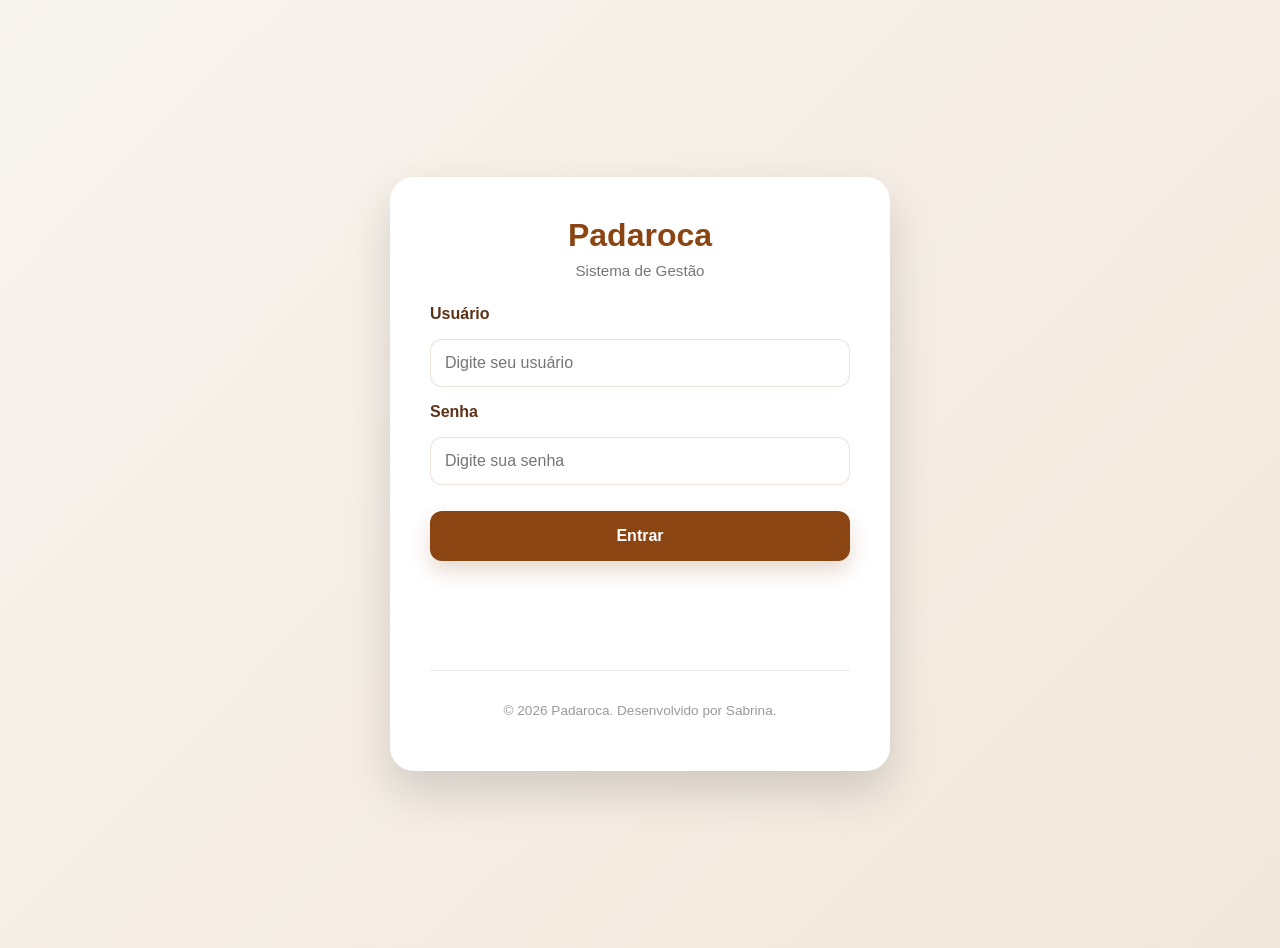
==== commit 43007fd7: "fix(mobile):corrige responsividade em IOS e Android" ====
--- a/index.html
+++ b/index.html
@@ -3,7 +3,8 @@
 
     <head>
         <meta charset="UTF-8">
-        <meta name="viewport" content="width=device-width, initial-scale=1.0">
+        <meta name="viewport" content="width=device-width, initial-scale=1.0, viewport-fit=cover">
+        <meta name="theme-color" content="#8b4513">
 
         <title>Padaroca</title>
 
@@ -34,9 +35,16 @@
 
             <!-- Ações do Cabeçalho -->
             <div class="header-actions">
+                <button class="dashboard-button">
+                    Dashboard
+                </button>
 
                 <button class="users-button">
                     Usuários
+                </button>
+
+                <button class="products-button">
+                    Produtos
                 </button>
 
                 <button class="history-button">
@@ -106,6 +114,96 @@
         <div class="page-container">
 
             <main>
+                <!-- ===================== -->
+                <!-- DASHBOARD -->
+                <!-- ===================== -->
+
+                <section class="dashboard">
+
+                    <div class="dashboard-header">
+
+                        <div>
+                            <h2>Dashboard</h2>
+                            <p>Acompanhe o desempenho da Padaroca.</p>
+                        </div>
+
+                        <button class="dashboard-back-button">
+                            Voltar
+                        </button>
+
+                    </div>
+
+                    <div class="dashboard-cards">
+
+                        <div class="dashboard-card">
+                            <span class="dashboard-card-label">
+                                Total de pedidos
+                            </span>
+
+                            <strong class="dashboard-orders-count">
+                                0
+                            </strong>
+                        </div>
+
+                        <div class="dashboard-card">
+                            <span class="dashboard-card-label">
+                                Faturamento
+                            </span>
+
+                            <strong class="dashboard-revenue">
+                                R$ 0,00
+                            </strong>
+                        </div>
+
+                        <div class="dashboard-card">
+                            <span class="dashboard-card-label">
+                                Ticket médio
+                            </span>
+
+                            <strong class="dashboard-average-ticket">
+                                R$ 0,00
+                            </strong>
+                        </div>
+
+                        <div class="dashboard-card">
+                            <span class="dashboard-card-label">
+                                Produtos vendidos
+                            </span>
+
+                            <strong class="dashboard-products-sold">
+                                0
+                            </strong>
+                        </div>
+
+                    </div>
+
+                    <div class="dashboard-sections">
+
+                        <div class="dashboard-panel">
+
+                            <div class="dashboard-panel-header">
+                                <h3>Pedidos recentes</h3>
+                            </div>
+
+                            <div class="dashboard-recent-orders">
+                            </div>
+
+                        </div>
+
+                        <div class="dashboard-panel">
+
+                            <div class="dashboard-panel-header">
+                                <h3>Produtos mais vendidos</h3>
+                            </div>
+
+                            <div class="dashboard-top-products">
+                            </div>
+
+                        </div>
+
+                    </div>
+
+                </section>
 
                 <!-- ÁREA DO CARDÁPIO -->
 
@@ -299,6 +397,85 @@
 
         </div>
 
+        <!-- ===================== -->
+        <!-- GERENCIAMENTO DE PRODUTOS -->
+        <!-- ===================== -->
+
+        <div class="products-modal">
+
+            <div class="products-modal-content">
+
+                <button class="close-products">
+                </button>
+
+                <h2>Gerenciar Produtos</h2>
+
+                <button class="new-product-button">
+                    + Novo Produto
+                </button>
+
+                <div class="products-list">
+
+                </div>
+
+            </div>
+
+        </div>
+
+        <div class="product-form-modal">
+
+            <div class="product-form-modal-content">
+
+                <form class="product-form">
+
+                    <button type="button" class="close-product-form"></button>
+
+                    <h2>Novo Produto</h2>
+
+                    <label>Nome</label>
+                    <input type="text" class="product-name-input">
+
+                    <label>Imagem</label>
+                    <input type="file" class="product-image-input"
+                        accept="image/*">
+                    <div class="product-image-preview"></div>
+
+                    <label>Descrição</label>
+                    <textarea class="product-description-input"></textarea>
+
+                    <label>Preço</label>
+                    <input type="number" step="0.01"
+                        class="product-price-input">
+
+                    <label>Categoria</label>
+                    <select class="product-category-input">
+                        <option value="cafes">Cafés</option>
+                        <option value="paes">Pães</option>
+                        <option value="tapiocas">Tapiocas</option>
+                        <option value="cuscuz">Cuscuz</option>
+                        <option value="crepiocas">Crepioca</option>
+                        <option value="doces-e-salgados">Doces &
+                            Salgados</option>
+                    </select>
+
+                    <div class="modal-actions">
+
+                        <button type="button" class="cancel-product-button">
+                            Cancelar
+                        </button>
+
+                        <button type="submit" class="save-product-button">
+                            Salvar
+                        </button>
+
+                    </div>
+
+                </form>
+
+            </div>
+
+        </div>
+
         <div class="create-user-modal">
 
             <div class="create-user-modal-content">
@@ -350,11 +527,15 @@
 
                     <div class="modal-actions">
 
-                        <button type="button" class="cancel-user-button">
+                        <button
+                            type="button"
+                            class="cancel-user-button">
                             Cancelar
                         </button>
 
-                        <button type="button" class="save-user-button">
+                        <button
+                            type="button"
+                            class="save-user-button">
                             Salvar
                         </button>
 
@@ -461,9 +642,12 @@
 
                     </div>
 
-                </div>
-
-            </div>
-        </form>
+                </form>
+
+            </div>
+
+        </div>
 
         <script type="module" src="js/script.js"></script>
+    </body>
+</html>
--- a/css/style.css
+++ b/css/style.css
@@ -1,24 +1,69 @@
+/* =========================================================
+   PADAROCA
+   CSS PRINCIPAL
+   ========================================================= */
+
+/* =========================================================
+   RESET
+   ========================================================= */
+
 html {
   scroll-behavior: smooth;
-}
-
-/* ZERA OS PRE AJUSTES DO NAVEGADOR */
+
+  -webkit-text-size-adjust: 100%;
+  text-size-adjust: 100%;
+}
+
 * {
   margin: 0;
   padding: 0;
   box-sizing: border-box;
 }
 
-/* BODY */
+/* =========================================================
+   BASE MOBILE / TOQUE
+   - Evita o zoom automático do Safari em inputs/selects/
+     textareas com fonte menor que 16px.
+   - Deixa os toques mais previsíveis em iOS e Android.
+   ========================================================= */
+
+input,
+select,
+textarea {
+  font-size: 16px;
+}
+
+button,
+.filter-button,
+.add-button,
+.header-actions > button,
+.cart-item-controls button,
+.checkout-button,
+.print-button,
+a {
+  -webkit-tap-highlight-color: transparent;
+  touch-action: manipulation;
+}
+
+img {
+  max-width: 100%;
+}
+
+/* =========================================================
+   BODY
+   ========================================================= */
 
 body {
   font-family: "Arial", sans-serif;
 
   position: relative;
-
   z-index: 1;
 
   overflow-x: hidden;
+
+  min-height: 100vh;
+
+  color: #333;
 
   background:
     radial-gradient(
@@ -33,25 +78,78 @@
     ),
     linear-gradient(180deg, #f8f5f2 0%, #f1ece6 50%, #ebe5de 100%);
 
-  color: #333;
-  min-height: 100vh;
-}
-
-/* =====================
+  transition:
+    background-color 0.3s ease,
+    color 0.3s ease;
+}
+
+/* =========================================================
+   MANCHAS DO BACKGROUND
+   ========================================================= */
+
+body::before {
+  content: "";
+
+  position: fixed;
+
+  top: -120px;
+  right: -120px;
+
+  width: 400px;
+  height: 400px;
+
+  background: rgba(139, 69, 19, 0.15);
+
+  border-radius: 50%;
+
+  filter: blur(120px);
+
+  z-index: 0;
+
+  pointer-events: none;
+}
+
+body::after {
+  content: "";
+
+  position: fixed;
+
+  bottom: -120px;
+  left: -120px;
+
+  width: 350px;
+  height: 350px;
+
+  background: rgba(200, 140, 90, 0.15);
+
+  border-radius: 50%;
+
+  filter: blur(120px);
+
+  z-index: 0;
+
+  pointer-events: none;
+}
+
+/* =========================================================
    HEADER
-===================== */
+   ========================================================= */
 
 header {
   position: relative;
 
   z-index: 100;
 
-  padding-top: 20px;
-
+  padding-top: calc(20px + env(safe-area-inset-top, 0px));
   padding-bottom: 0;
-}
-
-/* CONTAINER PRINCIPAL */
+
+  padding-left: env(safe-area-inset-left, 0px);
+  padding-right: env(safe-area-inset-right, 0px);
+}
+
+/* =========================================================
+   CONTAINER PRINCIPAL DO HEADER
+   ========================================================= */
 
 .main-header {
   width: calc(100% - 40px);
@@ -73,6 +171,7 @@
   background: rgba(255, 255, 255, 0.78);
 
   backdrop-filter: blur(12px);
+  -webkit-backdrop-filter: blur(12px);
 
   border: 1px solid rgba(255, 255, 255, 0.45);
 
@@ -80,12 +179,15 @@
 
   box-shadow: 0 12px 30px rgba(0, 0, 0, 0.06);
 
-  box-sizing: border-box;
-}
-
-/* =====================
+  transition:
+    background-color 0.3s ease,
+    border-color 0.3s ease,
+    box-shadow 0.3s ease;
+}
+
+/* =========================================================
    LOGO
-===================== */
+   ========================================================= */
 
 .logo-area {
   flex: 0 0 230px;
@@ -123,63 +225,61 @@
   text-transform: uppercase;
 }
 
-/* =====================
-   BUSCA
-===================== */
-
-.search-area {
+/* =========================================================
+   PESQUISA
+   ========================================================= */
+
+.search-box {
   flex: 1;
 
-  min-width: 240px;
-
-  display: flex;
-
-  justify-content: center;
-}
-
-.search-box {
   width: 100%;
 
   max-width: 520px;
+
+  margin: 0 auto;
 }
 
 .search-box input {
   width: 100%;
 
-  height: 48px;
-
-  padding: 0 18px;
-
-  box-sizing: border-box;
+  height: 56px;
+
+  padding: 0 24px;
 
   border: 1px solid rgba(139, 69, 19, 0.15);
 
-  border-radius: 14px;
+  border-radius: 18px;
 
   background: rgba(255, 255, 255, 0.9);
 
   color: #5c3317;
 
-  font-size: 0.88rem;
+  font-size: 16px;
 
   outline: none;
 
-  transition: all 0.25s ease;
+  transition:
+    border-color 0.25s ease,
+    box-shadow 0.25s ease,
+    background-color 0.25s ease,
+    color 0.25s ease;
 }
 
 .search-box input:focus {
   border-color: #8b4513;
 
-  box-shadow: 0 0 0 3px rgba(139, 69, 19, 0.1);
+  box-shadow: 0 0 0 4px rgba(139, 69, 19, 0.12);
+
+  background: rgba(255, 255, 255, 0.95);
 }
 
 .search-box input::placeholder {
   color: #9b8a7d;
 }
 
-/* =====================
-   AÇÕES
-===================== */
+/* =========================================================
+   AÇÕES DO HEADER
+   ========================================================= */
 
 .header-actions {
   display: flex;
@@ -190,8 +290,6 @@
 
   flex-shrink: 0;
 }
-
-/* BOTÕES */
 
 .header-actions > button {
   width: auto;
@@ -224,7 +322,11 @@
 
   cursor: pointer;
 
-  transition: all 0.25s ease;
+  transition:
+    background-color 0.25s ease,
+    color 0.25s ease,
+    transform 0.25s ease,
+    box-shadow 0.25s ease;
 }
 
 .header-actions > button:hover {
@@ -237,18 +339,20 @@
   box-shadow: 0 8px 18px rgba(139, 69, 19, 0.15);
 }
 
-/* =====================
-   CARRINHO
-===================== */
-
-.header-actions .cart-button {
-  background: #8b4513;
-
-  color: #ffffff;
-}
-
-.header-actions .cart-button:hover {
-  background: #6f340f;
+/* =========================================================
+   CARRINHO DO HEADER
+   ========================================================= */
+
+.header-actions .cart-button,
+.cart-button {
+  background: #8b4513 !important;
+
+  color: #ffffff !important;
+}
+
+.header-actions .cart-button:hover,
+.cart-button:hover {
+  background: #6f340f !important;
 }
 
 .cart-count {
@@ -258,11 +362,12 @@
 
   justify-content: center;
 
-  min-width: 20px;
-
-  height: 20px;
-
-  padding: 0 5px;
+  width: 22px;
+  height: 22px;
+
+  min-width: 22px;
+
+  padding: 0;
 
   border-radius: 50%;
 
@@ -270,14 +375,14 @@
 
   color: #8b4513;
 
-  font-size: 0.72rem;
+  font-size: 0.75rem;
 
   font-weight: 700;
 }
 
-/* =====================
-   TEMA
-===================== */
+/* =========================================================
+   BOTÃO DE TEMA
+   ========================================================= */
 
 .header-actions .theme-toggle {
   width: 42px;
@@ -287,9 +392,9 @@
   padding: 0;
 }
 
-/* =====================
-   USUÁRIO
-===================== */
+/* =========================================================
+   USUÁRIO NO HEADER
+   ========================================================= */
 
 .user-menu {
   position: relative;
@@ -314,9 +419,9 @@
 
   gap: 2px;
 
+  min-width: 105px;
+
   line-height: 1.15;
-
-  min-width: 105px;
 }
 
 .user-greeting {
@@ -339,29 +444,12 @@
   color: #9a9a9a;
 }
 
-/* =====================
-   USUÁRIO - DARK MODE
-===================== */
-
-body.dark-mode .user-greeting {
-  color: #d6c8bd;
-}
-
-body.dark-mode .current-user-name {
-  color: #ffffff;
-}
-
-body.dark-mode .current-user-role {
-  color: #c4b5aa;
-}
-
-/* =====================
+/* =========================================================
    AVATAR
-===================== */
+   ========================================================= */
 
 .user-avatar {
   width: 42px;
-
   height: 42px;
 
   min-width: 42px;
@@ -388,7 +476,10 @@
 
   cursor: pointer;
 
-  transition: all 0.25s ease;
+  transition:
+    background-color 0.25s ease,
+    color 0.25s ease,
+    transform 0.25s ease;
 }
 
 .user-avatar:hover {
@@ -399,9 +490,9 @@
   transform: scale(1.05);
 }
 
-/* =====================
-   DROPDOWN
-===================== */
+/* =========================================================
+   DROPDOWN DO USUÁRIO
+   ========================================================= */
 
 .user-dropdown {
   position: absolute;
@@ -419,8 +510,6 @@
   flex-direction: column;
 
   gap: 8px;
-
-  box-sizing: border-box;
 
   background: #ffffff;
 
@@ -486,75 +575,144 @@
 .logout-button:hover {
   background: #f7efe8;
 }
-/* NOME CARDAPIO */
+
+/* =========================================================
+   PAGE CONTAINER
+   ========================================================= */
+
+.page-container {
+  position: relative;
+
+  max-width: 1450px;
+
+  margin: 20px auto 40px;
+
+  padding: 40px;
+
+  background: rgba(255, 255, 255, 0.6);
+
+  backdrop-filter: blur(10px);
+  -webkit-backdrop-filter: blur(10px);
+
+  border-radius: 44px;
+
+  border: 1px solid rgba(0, 0, 0, 0.06);
+
+  box-shadow: 0 10px 40px rgba(0, 0, 0, 0.05);
+
+  overflow: hidden;
+}
+
+.page-container::before {
+  content: "";
+
+  position: absolute;
+
+  top: -120px;
+  right: -120px;
+
+  width: 300px;
+  height: 300px;
+
+  background: rgba(139, 69, 19, 0.08);
+
+  border-radius: 50%;
+
+  filter: blur(80px);
+
+  z-index: 0;
+
+  pointer-events: none;
+}
+
+.page-container::after {
+  content: "";
+
+  position: absolute;
+
+  bottom: -100px;
+  left: -100px;
+
+  width: 250px;
+  height: 250px;
+
+  background: rgba(200, 140, 90, 0.08);
+
+  border-radius: 50%;
+
+  filter: blur(80px);
+
+  z-index: 0;
+
+  pointer-events: none;
+}
+
+/* =========================================================
+   MAIN
+   ========================================================= */
+
+main {
+  position: relative;
+
+  z-index: 1;
+
+  max-width: 1600px;
+
+  margin: 0 auto;
+
+  padding: 20px;
+}
+
+/* =========================================================
+   CABEÇALHO DO CARDÁPIO
+   ========================================================= */
 
 .menu-header {
   display: flex;
+
   align-items: center;
+
   gap: 12px;
+
   margin-bottom: 20px;
 }
 
 .menu-header h2 {
   margin: 0;
+
   font-size: 2rem;
+
   color: #5c3317;
 }
 
 .menu-decoration {
   color: #d4b08a;
+
   font-size: 1.5rem;
 }
 
-/*  ÁREA DE PESQUISA  */
-
-.search-area {
-  flex: 1;
-
-  display: flex;
-
-  justify-content: center;
-}
-
-.search-box {
-  width: 100%;
-
-  max-width: 520px;
-}
-
-.search-box input {
-  height: 56px;
-
-  border-radius: 18px;
-
-  padding: 0 24px;
-
-  font-size: 0.95rem;
-}
-
-.search-box input:focus {
-  box-shadow: 0 0 0 4px rgba(139, 69, 19, 0.12);
-
-  background: rgba(255, 255, 255, 0.95);
-}
-
-.search-box input::placeholder {
-  color: #9b8a7d;
-}
-
-/* BOTÃO CARRINHO */
-
-.cart-button {
-  background: #8b4513 !important;
-
-  color: white !important;
-}
-
-.cart-button:hover {
-  background: #6f340f !important;
-}
-
-/* SUBTITULO NOVO */
+/* =========================================================
+   TÍTULO CARDÁPIO
+   ========================================================= */
+
+.menu h2 {
+  text-align: left;
+
+  font-size: 2.5rem;
+
+  color: #5c3317;
+
+  margin-bottom: 20px;
+
+  position: relative;
+
+  z-index: 5;
+}
+
+/* =========================================================
+   SUBTÍTULO
+   ========================================================= */
+
 .subtitle {
   color: #9a531d;
 
@@ -567,7 +725,9 @@
   letter-spacing: 1px;
 }
 
-/* DESCRIÇÃO */
+/* =========================================================
+   DESCRIÇÃO
+   ========================================================= */
 
 .description-site {
   text-align: center;
@@ -583,17 +743,9 @@
   color: #5f5f5f;
 }
 
-/* MAIN */
-
-main {
-  max-width: 1600px;
-
-  margin: 0 auto;
-
-  padding: 20px;
-}
-
-/* MENU FILTROS */
+/* =========================================================
+   FILTROS
+   ========================================================= */
 
 .menu-filters {
   display: flex;
@@ -610,75 +762,245 @@
 .filter-button {
   border: none;
 
+  padding: 14px 24px;
+
+  border-radius: 16px;
+
   background: rgba(255, 255, 255, 0.75);
 
-  padding: 14px 24px;
-
-  border-radius: 16px;
-
   color: #5c3317;
+
+  font-size: 0.9rem;
+
+  cursor: pointer;
+
+  transition:
+    background-color 0.2s ease,
+    color 0.2s ease,
+    transform 0.2s ease,
+    box-shadow 0.2s ease;
+}
+
+.filter-button:hover {
+  transform: translateY(-2px);
+
+  background: rgba(255, 255, 255, 0.95);
 }
 
 .filter-button.active {
   background: #8b4513;
 
-  color: white;
+  color: #ffffff;
 }
 
 .filter-button.active:hover {
   background: #8b4513;
 }
 
-.filter-button:hover {
-  transform: translateY(-2px);
-
-  background: rgba(255, 255, 255, 0.95);
-}
-
-/* =====================
-   CARRINHO DE COMPRAS
-===================== */
-
-.cart-count {
+/* =========================================================
+   CATEGORIAS
+   ========================================================= */
+
+.category {
+  margin-bottom: 90px;
+}
+
+.category h3 {
+  display: inline-block;
+
+  margin-bottom: 25px;
+
+  padding-bottom: 5px;
+
+  font-size: 2rem;
+
+  color: #5c3317;
+
+  border-bottom: 3px solid #8b4513;
+}
+
+/* =========================================================
+   GRID DOS PRODUTOS
+   ========================================================= */
+
+.products-grid {
+  display: grid;
+
+  grid-template-columns: repeat(auto-fit, minmax(250px, 1fr));
+
+  gap: 24px;
+
+  align-items: stretch;
+}
+
+/* =========================================================
+   CARD DOS PRODUTOS
+   ========================================================= */
+
+.product-card {
+  display: flex;
+
+  flex-direction: column;
+
+  height: 100%;
+
+  padding: 14px;
+
+  overflow: hidden;
+
+  background: rgba(255, 255, 255, 0.72);
+
+  backdrop-filter: blur(10px);
+  -webkit-backdrop-filter: blur(10px);
+
+  border: 1px solid rgba(255, 255, 255, 0.4);
+
+  border-radius: 24px;
+
+  box-shadow: 0 8px 20px rgba(0, 0, 0, 0.04);
+
+  transition:
+    transform 0.3s ease,
+    box-shadow 0.3s ease,
+    border-color 0.3s ease;
+}
+
+.product-card:hover {
+  transform: translateY(-8px);
+
+  box-shadow: 0 10px 25px rgba(0, 0, 0, 0.12);
+
+  border-color: rgba(139, 69, 19, 0.2);
+}
+
+/* =========================================================
+   IMAGENS DOS PRODUTOS
+   ========================================================= */
+
+.product-image {
+  width: 100%;
+
+  height: 130px;
+
+  margin-bottom: 12px;
+
+  border-radius: 18px;
+
+  background-size: cover;
+
+  background-position: center;
+}
+
+/* =========================================================
+   DESCRIÇÃO DOS PRODUTOS
+   ========================================================= */
+
+.product-card p {
+  margin-bottom: 10px;
+
+  min-height: 60px;
+
+  line-height: 1.5;
+
+  font-size: 0.82rem;
+
+  color: #7a7a7a;
+}
+
+/* =========================================================
+   NOME DOS PRODUTOS
+   ========================================================= */
+
+.product-card h4 {
+  margin-bottom: 8px;
+
+  font-size: 1rem;
+
+  font-weight: 700;
+
+  color: #5c3317;
+}
+
+/* =========================================================
+   PREÇO
+   ========================================================= */
+
+.price {
+  margin-bottom: 20px;
+
+  font-size: 1rem;
+
+  font-weight: 700;
+
+  color: #2e8b57;
+}
+
+/* =========================================================
+   BOTÃO ADICIONAR
+   ========================================================= */
+
+.add-button {
+  width: 42px;
+  height: 42px;
+
   display: flex;
 
   align-items: center;
 
   justify-content: center;
 
-  width: 22px;
-
-  height: 22px;
+  border: none;
 
   border-radius: 50%;
 
-  background: white;
-
-  color: #8b4513;
-
-  font-size: 0.75rem;
-
-  font-weight: 700;
-}
-
-/* BARRA LATERAL */
+  background: #8b4513;
+
+  color: #ffffff;
+
+  font-size: 1.2rem;
+
+  cursor: pointer;
+
+  box-shadow: 0 4px 12px rgba(139, 69, 19, 0.25);
+
+  transition:
+    transform 0.3s ease,
+    background-color 0.3s ease;
+}
+
+.add-button:hover {
+  transform: scale(1.08);
+
+  background: #6d3308;
+}
+
+/* =========================================================
+   CARRINHO SIDEBAR
+   ========================================================= */
 
 .cart-sidebar {
   position: fixed;
+
   top: 0;
   right: -420px;
 
   width: 420px;
+
   max-width: 100%;
+
   height: 100vh;
+  height: 100dvh;
+
+  display: flex;
+
+  flex-direction: column;
 
   background: rgba(255, 255, 255, 0.95);
+
   backdrop-filter: blur(12px);
+  -webkit-backdrop-filter: blur(12px);
 
   box-shadow: -10px 0 30px rgba(0, 0, 0, 0.12);
-
-  display: flex;
-  flex-direction: column;
 
   transition: right 0.3s ease;
 
@@ -689,11 +1011,15 @@
   right: 0;
 }
 
-/* CABEÇALHO */
+/* =========================================================
+   CABEÇALHO DO CARRINHO
+   ========================================================= */
 
 .cart-header {
   display: flex;
+
   align-items: center;
+
   justify-content: space-between;
 
   padding: 24px;
@@ -703,13 +1029,27 @@
 
 .cart-header h3 {
   color: #5c3317;
+
   font-size: 1.4rem;
+
   font-weight: 700;
 }
 
 .close-cart {
+  width: 40px;
+  height: 40px;
+
+  display: flex;
+
+  align-items: center;
+
+  justify-content: center;
+
+  border: none;
+
+  border-radius: 50%;
+
   background: transparent;
-  border: none;
 
   color: #8b4513;
 
@@ -717,45 +1057,20 @@
 
   cursor: pointer;
 
-  transition: all 0.2s ease;
+  transition:
+    transform 0.2s ease,
+    background-color 0.2s ease;
 }
 
 .close-cart:hover {
   transform: scale(1.1);
-}
-
-/* =====================
-   BOTÃO DE TEMA
-===================== */
-
-.theme-icon {
-  width: 22px;
-
-  height: 22px;
-
-  transition: all 0.3s ease;
-}
-
-/* Tema claro → mostra a lua */
-.sun-icon {
-  display: none;
-}
-
-.moon-icon {
-  display: block;
-}
-
-/* Tema escuro → mostra o sol */
-
-body.dark-mode .moon-icon {
-  display: none;
-}
-
-body.dark-mode .sun-icon {
-  display: block;
-}
-
-/* LISTA DE ITENS */
+
+  background: rgba(139, 69, 19, 0.08);
+}
+
+/* =========================================================
+   LISTA DO CARRINHO
+   ========================================================= */
 
 .cart-items {
   flex: 1;
@@ -765,7 +1080,9 @@
   padding: 24px;
 }
 
-/* ITEM DO CARRINHO */
+/* =========================================================
+   ITEM DO CARRINHO
+   ========================================================= */
 
 .cart-item {
   padding: 18px 0;
@@ -779,8 +1096,10 @@
 
 .cart-item-header {
   display: flex;
+
+  align-items: center;
+
   justify-content: space-between;
-  align-items: center;
 
   gap: 16px;
 
@@ -807,8 +1126,10 @@
 
 .cart-item-footer {
   display: flex;
+
+  align-items: center;
+
   justify-content: space-between;
-  align-items: center;
 
   gap: 12px;
 }
@@ -819,10 +1140,13 @@
   font-size: 0.85rem;
 }
 
-/* CONTROLES DE QUANTIDADE */
+/* =========================================================
+   CONTROLES DE QUANTIDADE
+   ========================================================= */
 
 .cart-item-controls {
   display: flex;
+
   align-items: center;
 
   gap: 12px;
@@ -841,22 +1165,26 @@
 }
 
 .cart-item-controls button {
-  width: 32px;
-  height: 32px;
+  width: 38px;
+  height: 38px;
 
   border: none;
+
   border-radius: 50%;
 
   background: #8b4513;
 
-  color: white;
+  color: #ffffff;
 
   font-size: 1rem;
+
   font-weight: 700;
 
   cursor: pointer;
 
-  transition: all 0.2s ease;
+  transition:
+    transform 0.2s ease,
+    background-color 0.2s ease;
 }
 
 .cart-item-controls button:hover {
@@ -865,72 +1193,88 @@
   transform: scale(1.05);
 }
 
-/* TOTAL */
+/* =========================================================
+   CARRINHO VAZIO
+   ========================================================= */
+
+.empty-cart {
+  margin-top: 40px;
+
+  text-align: center;
+
+  color: #8b6b52;
+
+  font-size: 0.95rem;
+}
+
+/* =========================================================
+   RODAPÉ DO CARRINHO
+   ========================================================= */
+
+.cart-footer {
+  display: flex;
+
+  flex-direction: column;
+
+  gap: 14px;
+
+  padding: 24px;
+  padding-bottom: calc(24px + env(safe-area-inset-bottom, 0px));
+
+  border-top: 1px solid rgba(0, 0, 0, 0.08);
+
+  background: rgba(255, 255, 255, 0.9);
+}
+
+/* =========================================================
+   TOTAL
+   ========================================================= */
 
 .cart-total {
   display: flex;
+
+  align-items: center;
+
   justify-content: space-between;
-  align-items: center;
 
   margin-bottom: 20px;
 
   font-size: 1.1rem;
+
   font-weight: 700;
 
   color: #5c3317;
 }
 
-/* BOTÃO FINALIZAR */
-
-.checkout-button {
-  width: 100%;
-
-  padding: 14px;
-
-  border: none;
-  border-radius: 16px;
-
-  background: #25d366;
-
-  color: white;
-
-  font-size: 1rem;
-  font-weight: 700;
-
-  cursor: pointer;
-
-  transition: all 0.2s ease;
-}
-
-.checkout-button:hover {
-  background: #1ebe5b;
-
-  transform: translateY(-2px);
-}
-
-/* CAMPOS DO PEDIDO */
+/* =========================================================
+   CAMPOS DO PEDIDO
+   ========================================================= */
 
 .customer-name,
 .order-note {
   width: 100%;
 
+  padding: 14px 16px;
+
+  margin-bottom: 14px;
+
   border: 1px solid rgba(139, 69, 19, 0.15);
 
   border-radius: 14px;
 
+  outline: none;
+
   background: rgba(255, 255, 255, 0.8);
 
   color: #5c3317;
 
-  padding: 14px 16px;
-
-  font-size: 0.95rem;
-
-  outline: none;
-
-  transition: all 0.2s ease;
-
-  margin-bottom: 14px;
+  font-size: 16px;
+
+  transition:
+    border-color 0.2s ease,
+    box-shadow 0.2s ease,
+    background-color 0.2s ease,
+    color 0.2s ease;
 }
 
 .customer-name:focus,
@@ -946,12 +1290,86 @@
 }
 
 .order-note {
+  min-height: 80px;
+
   resize: none;
 
-  min-height: 80px;
-
   font-family: inherit;
 }
+
+/* =========================================================
+   BOTÃO IMPRIMIR
+   ========================================================= */
+
+.print-button {
+  width: 100%;
+
+  padding: 14px;
+
+  border: 1px solid rgba(139, 69, 19, 0.15);
+
+  border-radius: 16px;
+
+  background: #f4e8de;
+
+  color: #5c3317;
+
+  font-size: 1rem;
+
+  font-weight: 700;
+
+  cursor: pointer;
+
+  transition:
+    background-color 0.2s ease,
+    transform 0.2s ease,
+    box-shadow 0.2s ease;
+}
+
+.print-button:hover {
+  background: #ead9cb;
+
+  transform: translateY(-2px);
+}
+
+/* =========================================================
+   BOTÃO FINALIZAR
+   ========================================================= */
+
+.checkout-button {
+  width: 100%;
+
+  padding: 14px;
+
+  border: none;
+
+  border-radius: 16px;
+
+  background: #25d366;
+
+  color: #ffffff;
+
+  font-size: 1rem;
+
+  font-weight: 700;
+
+  cursor: pointer;
+
+  transition:
+    background-color 0.2s ease,
+    transform 0.2s ease,
+    box-shadow 0.2s ease;
+}
+
+.checkout-button:hover {
+  background: #1ebe5b;
+
+  transform: translateY(-2px);
+}
+
+/* =========================================================
+   BOTÕES DO HISTÓRICO
+   ========================================================= */
 
 .view-order-button {
   width: 100%;
@@ -966,11 +1384,11 @@
 
   background: #8b4513;
 
-  color: white;
+  color: #ffffff;
+
+  font-weight: 600;
 
   cursor: pointer;
-
-  font-weight: 600;
 }
 
 .view-order-button:hover {
@@ -996,7 +1414,9 @@
 
   cursor: pointer;
 
-  transition: all 0.2s ease;
+  transition:
+    background-color 0.2s ease,
+    transform 0.2s ease;
 }
 
 .delete-order-button:hover {
@@ -1005,556 +1425,9 @@
   transform: translateY(-2px);
 }
 
-/* CARRINHO VAZIO */
-
-.empty-cart {
-  text-align: center;
-
-  color: #8b6b52;
-
-  margin-top: 40px;
-
-  font-size: 0.95rem;
-}
-
-/* TÍTULO CARDÁPIO */
-
-.menu h2 {
-  text-align: left;
-
-  font-size: 2.5rem;
-
-  color: #5c3317;
-
-  margin-bottom: 20px;
-
-  position: relative;
-
-  z-index: 5;
-}
-
-/* .menu h2::after {
-    content: "";
-
-    width: 80px;
-
-    height: 4px;
-
-    background-color: #8B4513;
-
-    display: block;
-
-    margin: 12px auto 0;
-
-    border-radius: 20px;
-} */
-/* CATEGORIAS */
-
-.category {
-  margin-bottom: 90px;
-}
-
-.category h3 {
-  font-size: 2rem;
-
-  color: #5c3317;
-
-  margin-bottom: 25px;
-
-  display: inline-block;
-
-  padding-bottom: 5px;
-
-  border-bottom: 3px solid #8b4513;
-}
-
-/* GRID DOS PRODUTOS */
-
-@media (max-width: 600px) {
-  .products-grid {
-    grid-template-columns: 1fr;
-  }
-}
-/* GRID DOS PRODUTOS */
-
-.products-grid {
-  display: grid;
-
-  grid-template-columns: repeat(auto-fit, minmax(250px, 1fr));
-
-  gap: 24px;
-
-  align-items: stretch;
-}
-/* CARDS DOS PRODUTOS */
-
-.product-card {
-  display: flex;
-
-  flex-direction: column;
-
-  background: rgba(255, 255, 255, 0.72);
-
-  backdrop-filter: blur(10px);
-
-  border-radius: 24px;
-
-  padding: 14px;
-
-  border: 1px solid rgba(255, 255, 255, 0.4);
-
-  box-shadow: 0 8px 20px rgba(0, 0, 0, 0.04);
-
-  transition: all 0.3s ease;
-
-  overflow: hidden;
-
-  height: 100%;
-}
-
-.product-card:hover {
-  transform: translateY(-8px);
-
-  box-shadow: 0 10px 25px rgba(0, 0, 0, 0.12);
-
-  border-color: rgba(139, 69, 19, 0.2);
-}
-
-/* BOTÃO AD + PREÇO */
-.cart-footer {
-  display: flex;
-
-  flex-direction: column;
-
-  gap: 14px;
-
-  padding: 24px;
-
-  border-top: 1px solid rgba(0, 0, 0, 0.08);
-
-  background: rgba(255, 255, 255, 0.9);
-}
-
-/* IMAGENS DOS PRODUTOS */
-
-.product-image {
-  width: 100%;
-
-  height: 130px;
-
-  border-radius: 18px;
-
-  background-size: cover;
-
-  background-position: center;
-
-  margin-bottom: 12px;
-}
-
-.cuscuz-com-manteiga {
-  background-image: url("../img/cuscuz-com-manteiga.png");
-}
-
-.cuscuz-com-queijo {
-  background-image: url("../img/cuscuz-com-queijo.png");
-}
-
-.cuscuz-com-queijo-e-presunto {
-  background-image: url("../img/cuscuz-com-queijo-e-presunto.png");
-}
-
-.cuscuz-com-ovo {
-  background-image: url("../img/cuscuz-com-ovo.png");
-}
-
-.cuscuz-com-ovo-e-queijo {
-  background-image: url("../img/cuscuz-com-ovo-e-queijo.png");
-}
-
-.cuscuz-com-ovo-queijo-e-presunto {
-  background-image: url("../img/cuscuz-com-ovo-queijo-e-presunto.png");
-}
-
-.cuscuz-com-frango {
-  background-image: url("../img/cuscuz-com-frango.png");
-}
-
-.cuscuz-com-frango-e-queijo {
-  background-image: url("../img/cuscuz-com-frango-e-queijo.png");
-}
-
-.cuscuz-com-frango-queijo-e-presunto {
-  background-image: url("../img/cuscuz-com-frango-queijo-e-presunto.png");
-}
-
-.cuscuz-com-carne {
-  background-image: url("../img/cuscuz-com-carne.png");
-}
-
-.cuscuz-com-carne-e-queijo {
-  background-image: url("../img/cuscuz-com-carne-e-queijo.png");
-}
-
-.cuscuz-com-carne-queijo-e-presunto {
-  background-image: url("../img/cuscuz-com-carne-queijo-e-presunto.png");
-}
-
-.cuscuz-com-leite-de-coco {
-  background-image: url("../img/cuscuz-com-leite-de-coco.png");
-}
-
-/* DESCRIÇÃO DOS PRODUTOS */
-.product-card p {
-  margin-bottom: 10px;
-
-  line-height: 1.5;
-
-  min-height: 60px;
-
-  font-size: 0.82rem;
-
-  color: #7a7a7a;
-}
-
-/* NOME DOS PRODUTOS */
-.product-card h4 {
-  font-size: 1rem;
-
-  color: #5c3317;
-
-  margin-bottom: 8px;
-
-  font-weight: 700;
-}
-
-/* PREÇO */
-
-.price {
-  font-size: 1rem;
-
-  font-weight: 700;
-
-  color: #2e8b57;
-
-  margin-bottom: 20px;
-}
-
-/* BOTÃO */
-
-.add-button {
-  width: 42px;
-
-  height: 42px;
-
-  border-radius: 50%;
-
-  border: none;
-
-  background: #8b4513;
-
-  color: white;
-
-  font-size: 1.2rem;
-
-  cursor: pointer;
-
-  transition: all 0.3s ease;
-
-  display: flex;
-
-  align-items: center;
-
-  justify-content: center;
-
-  box-shadow: 0 4px 12px rgba(139, 69, 19, 0.25);
-}
-
-.add-button:hover {
-  transform: scale(1.08);
-
-  background: #6d3308;
-}
-
-/* MANCHAS NO BACKGROUND */
-
-body::before {
-  content: "";
-
-  position: fixed;
-
-  top: -120px;
-
-  right: -120px;
-
-  width: 400px;
-
-  height: 400px;
-
-  background: rgba(139, 69, 19, 0.15);
-
-  border-radius: 50%;
-
-  filter: blur(120px);
-
-  z-index: 0;
-
-  pointer-events: none;
-}
-
-body::after {
-  content: "";
-
-  position: fixed;
-
-  bottom: -120px;
-
-  left: -120px;
-
-  width: 350px;
-
-  height: 350px;
-
-  background: rgba(200, 140, 90, 0.15);
-
-  border-radius: 50%;
-
-  filter: blur(120px);
-
-  z-index: 0;
-
-  pointer-events: none;
-}
-
-/* CONTAINER PAGINA DE PRODUTOS */
-.page-container {
-  max-width: 1450px;
-
-  margin: 20px auto 40px;
-
-  background: rgba(255, 255, 255, 0.6);
-
-  backdrop-filter: blur(10px);
-
-  border-radius: 44px;
-
-  padding: 40px;
-
-  box-shadow: 0 10px 40px rgba(0, 0, 0, 0.05);
-
-  border: 1px solid rgba(0, 0, 0, 0.06);
-
-  position: relative;
-
-  overflow: hidden;
-}
-
-.page-container::before {
-  content: "";
-
-  position: absolute;
-
-  top: -120px;
-
-  right: -120px;
-
-  width: 300px;
-
-  height: 300px;
-
-  background: rgba(139, 69, 19, 0.08);
-
-  border-radius: 50%;
-
-  filter: blur(80px);
-
-  z-index: 0;
-}
-
-.page-container::after {
-  content: "";
-
-  position: absolute;
-
-  bottom: -100px;
-
-  left: -100px;
-
-  width: 250px;
-
-  height: 250px;
-
-  background: rgba(200, 140, 90, 0.08);
-
-  border-radius: 50%;
-
-  filter: blur(80px);
-
-  z-index: 0;
-}
-
-/* REPONSIVIDADE */
-
-/* ====== TABLET ====== */
-
-@media (max-width: 1024px) {
-  .cart-sidebar {
-    width: 340px;
-  }
-
-  .products-grid {
-    grid-template-columns: repeat(auto-fill, minmax(180px, 1fr));
-  }
-
-  .main-header {
-    flex-wrap: wrap;
-    gap: 20px;
-    margin: 30px auto;
-  }
-
-  .search-box {
-    order: 3;
-    width: 100%;
-    max-width: 100%;
-  }
-
-  .search-box input {
-    max-width: 100%;
-  }
-
-  .products-grid {
-    grid-template-columns: repeat(auto-fill, minmax(180px, 1fr));
-  }
-}
-
-/* ==== CELULAR ==== */
-
-@media (max-width: 768px) {
-  .main-header {
-    flex-direction: column;
-    align-items: stretch;
-    gap: 20px;
-    margin: 20px auto;
-    padding: 0 16px;
-  }
-
-  .logo-area {
-    text-align: center;
-    margin-bottom: 0;
-    min-width: auto;
-  }
-
-  .header-actions {
-    display: flex;
-
-    align-items: center;
-
-    gap: 12px;
-  }
-
-  .search-box {
-    width: 100%;
-    padding: 0;
-  }
-
-  .search-box input {
-    width: 100%;
-    max-width: 100%;
-    height: 52px;
-  }
-
-  .page-container {
-    margin: 0 auto 40px;
-    padding: 24px 16px;
-    border-radius: 24px;
-  }
-
-  .menu-header {
-    justify-content: center;
-  }
-
-  .menu h2 {
-    text-align: center;
-    font-size: 2rem;
-  }
-
-  .category h3 {
-    font-size: 1.6rem;
-  }
-
-  .products-grid {
-    grid-template-columns: repeat(2, 1fr);
-    gap: 16px;
-  }
-}
-
-/* Filtros com rolagem horizontal */
-@media (max-width: 768px) {
-  .menu-filters {
-    display: flex;
-    flex-wrap: nowrap;
-
-    width: 100%;
-
-    overflow-x: auto;
-    overflow-y: hidden;
-
-    gap: 12px;
-
-    padding: 0 16px 12px;
-
-    margin-left: -16px;
-    margin-right: -16px;
-
-    scroll-behavior: smooth;
-
-    -webkit-overflow-scrolling: touch;
-    scrollbar-width: none;
-  }
-
-  .menu-filters::-webkit-scrollbar {
-    display: none;
-  }
-
-  .filter-button {
-    flex: 0 0 auto;
-
-    white-space: nowrap;
-
-    padding: 12px 18px;
-  }
-
-  .filter-button:first-child {
-    margin-left: 16px;
-  }
-
-  .filter-button:last-child {
-    margin-right: 16px;
-  }
-}
-
-/* =====================
-   CELULARES PEQUENOS
-===================== */
-
-@media (max-width: 480px) {
-  .logo-area h1 {
-    font-size: 2rem;
-  }
-
-  .logo-area p {
-    font-size: 0.65rem;
-  }
-
-  .products-grid {
-    grid-template-columns: 1fr;
-  }
-
-  .product-image {
-    height: 180px;
-  }
-}
-
-/*Historico de pedidos*/
+/* =========================================================
+   HISTÓRICO DE PEDIDOS
+   ========================================================= */
 
 .history-sidebar {
   position: fixed;
@@ -1563,18 +1436,22 @@
   right: -420px;
 
   width: 400px;
+
   max-width: 100%;
 
   height: 100vh;
+  height: 100dvh;
+
+  display: flex;
+
+  flex-direction: column;
 
   background: rgba(255, 255, 255, 0.97);
 
   backdrop-filter: blur(12px);
+  -webkit-backdrop-filter: blur(12px);
 
   box-shadow: -10px 0 30px rgba(0, 0, 0, 0.12);
-
-  display: flex;
-  flex-direction: column;
 
   transition: right 0.3s ease;
 
@@ -1585,10 +1462,15 @@
   right: 0;
 }
 
+/* =========================================================
+   CABEÇALHO DO HISTÓRICO
+   ========================================================= */
+
 .history-header {
   display: flex;
 
   align-items: center;
+
   justify-content: space-between;
 
   padding: 24px;
@@ -1603,16 +1485,41 @@
 }
 
 .close-history {
+  width: 40px;
+  height: 40px;
+
+  display: flex;
+
+  align-items: center;
+
+  justify-content: center;
+
+  border: none;
+
+  border-radius: 50%;
+
   background: transparent;
 
-  border: none;
+  color: #8b4513;
 
   font-size: 1.4rem;
 
-  color: #8b4513;
-
   cursor: pointer;
-}
+
+  transition:
+    transform 0.2s ease,
+    background-color 0.2s ease;
+}
+
+.close-history:hover {
+  transform: scale(1.1);
+
+  background: rgba(139, 69, 19, 0.08);
+}
+
+/* =========================================================
+   ITENS DO HISTÓRICO
+   ========================================================= */
 
 .history-items {
   flex: 1;
@@ -1623,23 +1530,23 @@
 }
 
 .history-item {
+  padding: 16px;
+
+  margin-bottom: 16px;
+
   background: rgba(255, 255, 255, 0.85);
 
   border: 1px solid rgba(139, 69, 19, 0.1);
 
   border-radius: 16px;
 
-  padding: 16px;
-
-  margin-bottom: 16px;
-
   box-shadow: 0 4px 12px rgba(0, 0, 0, 0.04);
 }
 
 .history-item h4 {
+  margin-bottom: 10px;
+
   color: #5c3317;
-
-  margin-bottom: 10px;
 }
 
 .history-item p {
@@ -1651,30 +1558,30 @@
 }
 
 .empty-history {
+  margin-top: 50px;
+
   text-align: center;
 
-  margin-top: 50px;
-
   color: #8b6b52;
 }
 
-/* =====================
+/* =========================================================
    MODAL DE PEDIDO
-===================== */
+   ========================================================= */
 
 .order-modal {
   position: fixed;
 
   inset: 0;
 
+  display: none;
+
+  align-items: center;
+
+  justify-content: center;
+
   background: rgba(0, 0, 0, 0.5);
 
-  display: none;
-
-  justify-content: center;
-
-  align-items: center;
-
   z-index: 9999;
 }
 
@@ -1683,7 +1590,7 @@
 }
 
 .order-modal-content {
-  background: #fff;
+  position: relative;
 
   width: 90%;
 
@@ -1695,26 +1602,34 @@
 
   padding: 32px;
 
+  background: #ffffff;
+
+  border: 1px solid rgba(139, 69, 19, 0.08);
+
   border-radius: 24px;
 
-  position: relative;
-
   box-shadow: 0 25px 50px rgba(0, 0, 0, 0.15);
-
-  border: 1px solid rgba(139, 69, 19, 0.08);
-}
+}
+
+/* =========================================================
+   FECHAR MODAL DE PEDIDO
+   ========================================================= */
 
 .close-order-modal {
   position: absolute;
 
   top: 16px;
-
   right: 16px;
 
   width: 40px;
-
   height: 40px;
 
+  display: flex;
+
+  align-items: center;
+
+  justify-content: center;
+
   border: none;
 
   border-radius: 50%;
@@ -1723,11 +1638,13 @@
 
   color: #8b4513;
 
+  font-size: 1.2rem;
+
   cursor: pointer;
 
-  font-size: 1.2rem;
-
-  transition: all 0.2s ease;
+  transition:
+    background-color 0.2s ease,
+    transform 0.2s ease;
 }
 
 .close-order-modal:hover {
@@ -1736,9 +1653,9 @@
   transform: scale(1.05);
 }
 
-/* =====================
+/* =========================================================
    DETALHES DO PEDIDO
-===================== */
+   ========================================================= */
 
 .order-details-header {
   text-align: center;
@@ -1771,15 +1688,15 @@
 .order-details-section .label {
   display: block;
 
+  margin-bottom: 4px;
+
+  color: #6b7280;
+
   font-size: 0.85rem;
 
   font-weight: 600;
 
   text-transform: uppercase;
-
-  color: #6b7280;
-
-  margin-bottom: 4px;
 }
 
 .order-details-section p {
@@ -1807,1945 +1724,954 @@
 
   padding: 18px;
 
+  border: 1px solid rgba(139, 69, 19, 0.12);
+
   border-radius: 16px;
 
   background: rgba(139, 69, 19, 0.08);
 
+  color: #5c3317;
+
+  font-size: 1.3rem;
+
+  font-weight: 700;
+
+  text-align: center;
+}
+
+/* =========================================================
+   ANIMAÇÃO DOS MODAIS
+   ========================================================= */
+
+@keyframes modalFade {
+  from {
+    opacity: 0;
+
+    transform: translateY(20px);
+  }
+
+  to {
+    opacity: 1;
+
+    transform: translateY(0);
+  }
+}
+
+/* =========================================================
+   MODAL DE PERFIL
+   ========================================================= */
+
+.profile-modal {
+  position: fixed;
+
+  inset: 0;
+
+  display: none;
+
+  align-items: center;
+
+  justify-content: center;
+
+  background: rgba(0, 0, 0, 0.5);
+
+  z-index: 10000;
+}
+
+.profile-modal.open {
+  display: flex;
+}
+
+.profile-modal-content {
+  position: relative;
+
+  width: 90%;
+
+  max-width: 500px;
+
+  max-height: 85vh;
+
+  overflow-y: auto;
+
+  padding: 32px;
+
+  display: flex;
+
+  flex-direction: column;
+
+  gap: 12px;
+
+  background: #ffffff;
+
+  border-radius: 24px;
+
+  box-shadow: 0 25px 50px rgba(0, 0, 0, 0.15);
+
+  animation: modalFade 0.25s ease;
+}
+
+.close-profile-modal {
+  position: absolute;
+
+  top: 16px;
+  right: 16px;
+
+  width: 40px;
+  height: 40px;
+
+  border: none;
+
+  border-radius: 50%;
+
+  background: rgba(139, 69, 19, 0.08);
+
+  color: #8b4513;
+
+  font-size: 1.2rem;
+
+  cursor: pointer;
+
+  transition:
+    background-color 0.2s ease,
+    transform 0.2s ease;
+}
+
+.close-profile-modal:hover {
+  background: rgba(139, 69, 19, 0.15);
+
+  transform: scale(1.05);
+}
+
+/* =========================================================
+   MODAL DE USUÁRIOS
+   ========================================================= */
+
+.users-modal {
+  position: fixed;
+
+  inset: 0;
+
+  display: none;
+
+  align-items: center;
+
+  justify-content: center;
+
+  background: rgba(0, 0, 0, 0.5);
+
+  z-index: 9999;
+}
+
+.users-modal.open {
+  display: flex;
+}
+
+.users-modal-content {
+  position: relative;
+
+  width: 90%;
+
+  max-width: 500px;
+
+  max-height: 85vh;
+
+  overflow-y: auto;
+
+  padding: 32px;
+
+  background: #ffffff;
+
+  border-radius: 24px;
+
+  box-shadow: 0 25px 50px rgba(0, 0, 0, 0.15);
+
+  animation: modalFade 0.25s ease;
+}
+
+.users-modal-content h2 {
+  margin-bottom: 20px;
+
+  color: #5c3317;
+}
+
+.users-modal-content p {
+  color: #666;
+}
+
+/* =========================================================
+   BOTÃO FECHAR USUÁRIOS
+   ========================================================= */
+
+.close-users {
+  position: absolute;
+
+  top: 16px;
+  right: 16px;
+
+  width: 40px;
+  height: 40px;
+
+  border: none;
+
+  border-radius: 50%;
+
+  background: rgba(139, 69, 19, 0.08);
+
+  color: #8b4513;
+
+  cursor: pointer;
+
+  transition:
+    background-color 0.25s ease,
+    transform 0.25s ease;
+}
+
+.close-users:hover {
+  transform: rotate(90deg);
+
+  background: rgba(139, 69, 19, 0.15);
+}
+
+/* =========================================================
+   LISTA DE USUÁRIOS
+   ========================================================= */
+
+.users-list {
+  display: flex;
+
+  flex-direction: column;
+
+  gap: 16px;
+
+  margin: 24px 0;
+}
+
+.user-card {
+  display: flex;
+
+  flex-direction: column;
+
+  gap: 12px;
+
+  padding: 18px;
+
+  background: rgba(139, 69, 19, 0.05);
+
   border: 1px solid rgba(139, 69, 19, 0.12);
 
+  border-radius: 18px;
+
+  transition:
+    transform 0.25s ease,
+    box-shadow 0.25s ease;
+}
+
+.user-card:hover {
+  transform: translateY(-2px);
+
+  box-shadow: 0 8px 20px rgba(0, 0, 0, 0.08);
+}
+
+.user-card-header {
+  display: flex;
+
+  align-items: center;
+
+  justify-content: space-between;
+
+  gap: 12px;
+}
+
+.user-card-header h3 {
   color: #5c3317;
 
-  font-size: 1.3rem;
+  font-size: 1.05rem;
+}
+
+/* =========================================================
+   STATUS DO USUÁRIO
+   ========================================================= */
+
+.user-status {
+  padding: 5px 10px;
+
+  border-radius: 999px;
+
+  font-size: 0.8rem;
 
   font-weight: 700;
-
-  text-align: center;
-}
-
-/* TEMA ESCURO */
+}
+
+.user-status.active {
+  background: rgba(34, 197, 94, 0.15);
+
+  color: #15803d;
+}
+
+.user-status.inactive {
+  background: rgba(239, 68, 68, 0.15);
+
+  color: #dc2626;
+}
+
+/* =========================================================
+   AÇÕES DO USUÁRIO
+   ========================================================= */
+
+.user-actions {
+  display: flex;
+
+  flex-wrap: wrap;
+
+  gap: 10px;
+
+  margin-top: 10px;
+}
+
+.user-actions button {
+  flex: 1;
+
+  min-width: 100px;
+
+  height: 42px;
+
+  padding: 10px 14px;
+
+  border: none;
+
+  border-radius: 10px;
+
+  font-weight: 600;
+
+  cursor: pointer;
+}
+
+/* =========================================================
+   BOTÃO NOVO USUÁRIO
+   ========================================================= */
+
+.new-user-button {
+  padding: 10px 18px;
+
+  border: none;
+
+  border-radius: 10px;
+
+  background: #8b4513;
+
+  color: #ffffff;
+
+  font-weight: 600;
+
+  cursor: pointer;
+
+  transition:
+    background-color 0.2s ease,
+    transform 0.2s ease,
+    box-shadow 0.2s ease;
+}
+
+.new-user-button:hover {
+  background: #6f3510;
+
+  transform: translateY(-1px);
+
+  box-shadow: 0 4px 10px rgba(92, 51, 23, 0.18);
+}
+
+/* =========================================================
+   BOTÕES DE AÇÃO DOS USUÁRIOS
+   ========================================================= */
+
+.edit-user-button,
+.toggle-user-button,
+.delete-user-button {
+  padding: 8px 14px;
+
+  border: none;
+
+  border-radius: 10px;
+
+  font-weight: 600;
+
+  cursor: pointer;
+
+  transition:
+    background-color 0.2s ease,
+    color 0.2s ease,
+    transform 0.2s ease;
+}
+
+.edit-user-button {
+  background: #8b4513;
+
+  color: #ffffff;
+}
+
+.edit-user-button:hover {
+  background: #6f3510;
+
+  transform: translateY(-1px);
+}
+
+.toggle-user-button {
+  background: #eadfd5;
+
+  color: #5c3317;
+}
+
+.toggle-user-button:hover {
+  background: #ddcdbf;
+
+  transform: translateY(-1px);
+}
+
+.delete-user-button {
+  background: #ead6d0;
+
+  color: #8a4535;
+}
+
+.delete-user-button:hover {
+  background: #dfc1b9;
+
+  transform: translateY(-1px);
+}
+
+/* =========================================================
+   MODAL DE CRIAÇÃO DE USUÁRIO
+   ========================================================= */
+
+.create-user-modal {
+  position: fixed;
+
+  inset: 0;
+
+  display: none;
+
+  align-items: center;
+
+  justify-content: center;
+
+  background: rgba(0, 0, 0, 0.5);
+
+  z-index: 10000;
+}
+
+.create-user-modal.open {
+  display: flex;
+}
+
+.create-user-modal-content {
+  position: relative;
+
+  width: 90%;
+
+  max-width: 450px;
+
+  max-height: 85vh;
+
+  overflow-y: auto;
+
+  padding: 32px;
+
+  background: #ffffff;
+
+  border-radius: 24px;
+
+  box-shadow: 0 25px 50px rgba(0, 0, 0, 0.15);
+
+  animation: modalFade 0.25s ease;
+}
+
+.create-user-form {
+  display: flex;
+
+  flex-direction: column;
+
+  gap: 14px;
+}
+
+.create-user-modal-content label {
+  font-weight: 600;
+
+  color: #5c3317;
+}
+
+.create-user-modal-content input,
+.create-user-modal-content select {
+  width: 100%;
+
+  padding: 12px;
+
+  border: 1px solid rgba(139, 69, 19, 0.15);
+
+  border-radius: 12px;
+
+  outline: none;
+
+  font-family: inherit;
+
+  background: #ffffff;
+
+  color: #333;
+}
+
+/* =========================================================
+   FECHAR CRIAÇÃO DE USUÁRIO
+   ========================================================= */
+
+.close-create-user {
+  position: absolute;
+
+  top: 16px;
+  right: 16px;
+
+  width: 40px;
+  height: 40px;
+
+  border: none;
+
+  border-radius: 50%;
+
+  background: rgba(139, 69, 19, 0.08);
+
+  color: #8b4513;
+
+  cursor: pointer;
+}
+
+/* =========================================================
+   AÇÕES DOS MODAIS
+   ========================================================= */
+
+.modal-actions {
+  display: flex;
+
+  align-items: center;
+
+  justify-content: flex-end;
+
+  gap: 12px;
+
+  margin-top: 10px;
+}
+
+.product-form-modal {
+  position: fixed;
+  inset: 0;
+  display: none;
+  align-items: center;
+  justify-content: center;
+  background: rgba(0, 0, 0, 0.5);
+  z-index: 10000;
+}
+
+.product-form-modal.open {
+  display: flex;
+}
+
+.product-form-modal-content {
+  position: relative;
+  width: 90%;
+  max-width: 450px;
+  max-height: 85vh;
+  overflow-y: auto;
+  padding: 32px;
+  background: #ffffff;
+  border-radius: 24px;
+  box-shadow: 0 25px 50px rgba(0, 0, 0, 0.15);
+  animation: modalFade 0.25s ease;
+}
+
+.product-form {
+  display: flex;
+  flex-direction: column;
+  gap: 14px;
+}
+
+.product-form label {
+  font-weight: 600;
+  color: #5c3317;
+}
+
+.product-form input,
+.product-form select,
+.product-form textarea {
+  width: 100%;
+  padding: 12px;
+  border: 1px solid rgba(139, 69, 19, 0.15);
+  border-radius: 12px;
+  outline: none;
+  font-family: inherit;
+  background: #ffffff;
+  color: #333;
+}
+
+.close-product-form {
+  position: absolute;
+  top: 16px;
+  right: 16px;
+  width: 40px;
+  height: 40px;
+  border: none;
+  border-radius: 50%;
+  background: rgba(139, 69, 19, 0.08);
+  color: #8b4513;
+  cursor: pointer;
+}
+
+.cancel-user-button,
+.save-user-button,
+.cancel-edit-user-button,
+.update-user-button,
+.cancel-product-button,
+.save-product-button {
+  padding: 12px 18px;
+
+  border: none;
+
+  border-radius: 12px;
+
+  font-weight: 600;
+
+  cursor: pointer;
+
+  transition:
+    background-color 0.2s ease,
+    color 0.2s ease,
+    transform 0.2s ease;
+}
+
+.cancel-user-button,
+.cancel-edit-user-button,
+.cancel-product-button {
+  background: #e5e7eb;
+
+  color: #374151;
+}
+
+.cancel-user-button:hover,
+.cancel-edit-user-button:hover,
+.cancel-product-button:hover {
+  background: #d1d5db;
+
+  transform: translateY(-1px);
+}
+
+.save-user-button,
+.update-user-button,
+.save-product-button {
+  background: #8b4513;
+
+  color: #ffffff;
+}
+
+.save-user-button:hover,
+.update-user-button:hover,
+.save-product-button:hover {
+  background: #6f3510;
+
+  transform: translateY(-1px);
+}
+
+/* =========================================================
+   MODAL DE EDIÇÃO DE USUÁRIO
+   ========================================================= */
+
+.edit-user-modal {
+  position: fixed;
+
+  inset: 0;
+
+  display: none;
+
+  align-items: center;
+
+  justify-content: center;
+
+  padding: 20px;
+
+  background: rgba(0, 0, 0, 0.5);
+
+  z-index: 10001;
+}
+
+.edit-user-modal.open {
+  display: flex;
+}
+
+/* =========================================================
+   CONTEÚDO DO MODAL DE EDIÇÃO
+   ========================================================= */
+
+.edit-user-modal-content {
+  position: relative;
+
+  width: 90%;
+
+  max-width: 500px;
+
+  max-height: 85vh;
+
+  overflow-y: auto;
+
+  padding: 32px;
+
+  background: #ffffff;
+
+  border-radius: 24px;
+
+  box-shadow: 0 25px 50px rgba(0, 0, 0, 0.15);
+
+  animation: modalFade 0.25s ease;
+}
+
+/* =========================================================
+   FORMULÁRIO DE EDIÇÃO
+   ========================================================= */
+
+.edit-user-form {
+  display: flex;
+
+  flex-direction: column;
+
+  gap: 14px;
+}
+
+/* =========================================================
+   TÍTULOS
+   ========================================================= */
+
+.edit-user-form h2,
+.edit-user-form h3 {
+  margin: 0;
+
+  color: #5c3317;
+}
+
+.edit-user-form h2 {
+  font-size: 1.6rem;
+}
+
+.edit-user-form h3 {
+  margin-top: 4px;
+
+  font-size: 1.05rem;
+}
+
+/* =========================================================
+   LABELS
+   ========================================================= */
+
+.edit-user-form label {
+  margin-top: 4px;
+
+  color: #5c3317;
+
+  font-weight: 600;
+}
+
+/* =========================================================
+   CAMPOS
+   ========================================================= */
+
+.edit-user-form input,
+.edit-user-form select {
+  width: 100%;
+
+  padding: 12px;
+
+  box-sizing: border-box;
+
+  border: 1px solid rgba(139, 69, 19, 0.15);
+
+  border-radius: 12px;
+
+  outline: none;
+
+  background: #ffffff;
+
+  color: #333;
+
+  font-family: inherit;
+
+  font-size: 0.95rem;
+
+  transition:
+    border-color 0.2s ease,
+    box-shadow 0.2s ease,
+    background-color 0.2s ease,
+    color 0.2s ease;
+}
+
+.edit-user-form input:focus,
+.edit-user-form select:focus {
+  border-color: #8b4513;
+
+  box-shadow: 0 0 0 4px rgba(139, 69, 19, 0.1);
+}
+
+/* =========================================================
+   BOTÃO FECHAR
+   ========================================================= */
+
+.close-edit-user {
+  position: absolute;
+
+  top: 16px;
+  right: 16px;
+
+  width: 40px;
+  height: 40px;
+
+  display: flex;
+
+  align-items: center;
+
+  justify-content: center;
+
+  border: none;
+
+  border-radius: 50%;
+
+  background: rgba(139, 69, 19, 0.08);
+
+  color: #8b4513;
+
+  font-size: 1.2rem;
+
+  cursor: pointer;
+
+  transition:
+    background-color 0.2s ease,
+    transform 0.2s ease;
+}
+
+.close-edit-user:hover {
+  background: rgba(139, 69, 19, 0.15);
+
+  transform: scale(1.05);
+}
+
+/* =========================================================
+   BOTÕES DO MODAL DE EDIÇÃO
+   ========================================================= */
+
+.cancel-edit-user-button {
+  background: #e5e7eb;
+
+  color: #374151;
+}
+
+.cancel-edit-user-button:hover {
+  background: #d1d5db;
+
+  transform: translateY(-1px);
+}
+
+.update-user-button {
+  background: #8b4513;
+
+  color: #ffffff;
+}
+
+.update-user-button:hover {
+  background: #6f3510;
+
+  transform: translateY(-1px);
+}
+
+/* =========================================================
+   CAMPOS DESABILITADOS
+   ========================================================= */
+
+.edit-user-form input:disabled,
+.edit-user-form select:disabled {
+  cursor: not-allowed;
+
+  opacity: 0.7;
+}
+
+/* =========================================================
+   DARK MODE
+   ========================================================= */
+
 body.dark-mode {
   background:
     radial-gradient(circle at left, rgba(139, 69, 19, 0.08), transparent 35%),
     radial-gradient(circle at right, rgba(139, 69, 19, 0.08), transparent 35%),
     linear-gradient(180deg, #211b17, #181412);
-}
-body.dark-mode .page-container {
+
+  color: #f5f5f5;
+}
+
+/* =========================================================
+   MODAL DE FORMULÁRIO DE PRODUTO (DARK MODE)
+   ========================================================= */
+
+body.dark-mode .product-form-modal-content {
   background: #241f1b;
-}
+
+  color: #f5f5f5;
+}
+
+body.dark-mode .product-form label {
+  color: #f5f5f5;
+}
+
+body.dark-mode .product-form input,
+body.dark-mode .product-form select,
+body.dark-mode .product-form textarea {
+  background: #342c26;
+
+  color: #ffffff;
+
+  border-color: rgba(255, 255, 255, 0.08);
+}
+
+body.dark-mode .close-product-form {
+  background: rgba(255, 255, 255, 0.06);
+
+  color: #f5f5f5;
+}
+
+body.dark-mode .cancel-product-button {
+  background: #444444;
+
+  color: #ffffff;
+}
+
+body.dark-mode .cancel-product-button:hover {
+  background: #555555;
+}
+
+/* =========================================================
+   HEADER
+   ========================================================= */
+
 body.dark-mode .main-header {
   background: #2b241f;
 
-  border: 1px solid rgba(255, 255, 255, 0.04);
+  border-color: rgba(255, 255, 255, 0.04);
 
   box-shadow: 0 8px 25px rgba(0, 0, 0, 0.25);
 }
 
-body.dark-mode .product-card {
-  background: #2d2621;
-
-  border: 1px solid rgba(255, 255, 255, 0.05);
-
-  box-shadow: 0 8px 18px rgba(0, 0, 0, 0.2);
-}
-
-body.dark-mode .product-card h4 {
-  color: #f6efe9;
-}
-
-body.dark-mode .product-description {
-  color: #cfc8c1;
-}
-
-body.dark-mode .price {
-  color: #d89a59;
-
-  font-weight: 600;
-}
-
-body.dark-mode .filter-button {
-  background: #3b312b;
-
-  color: #f5efe8;
-}
-body.dark-mode .filter-button.active {
-  background: #8b4513;
-}
-
-body.dark-mode .search-input {
-  background: #2e2722;
-
-  color: white;
-
-  border: 1px solid rgba(255, 255, 255, 0.08);
-}
-
-body.dark-mode .search-input::placeholder {
-  color: #a99c93;
-}
-
-body.dark-mode .product-card:hover {
-  transform: translateY(-6px);
-
-  box-shadow: 0 15px 35px rgba(0, 0, 0, 0.35);
-}
-
-/* =====================
-   CARRINHO - DARK MODE
-===================== */
-
-body.dark-mode .cart-sidebar {
-  background: #241f1b;
-
-  color: #f5f5f5;
-}
-
-body.dark-mode .cart-header {
-  border-bottom: 1px solid rgba(255, 255, 255, 0.08);
-}
-
-body.dark-mode .cart-item {
-  border-bottom: 1px solid rgba(255, 255, 255, 0.08);
-}
-
-body.dark-mode .cart-total {
-  border-top: 1px solid rgba(255, 255, 255, 0.08);
-}
-
-/* =====================
-   HISTÓRICO - DARK MODE
-===================== */
-
-body.dark-mode .history-sidebar {
-  background: #241f1b;
-
-  color: #f5f5f5;
-}
-
-body.dark-mode .history-header {
-  border-bottom: 1px solid rgba(255, 255, 255, 0.08);
-}
-
-body.dark-mode .history-item {
-  background: #2d2621;
-
-  border: 1px solid rgba(255, 255, 255, 0.05);
-}
-
-body.dark-mode .history-item:hover {
-  background: #342c26;
-}
-
-/* =====================
-   MODAL - DARK MODE
-===================== */
-
-body.dark-mode .order-modal-content {
-  background: #241f1b;
-
-  color: #f5f5f5;
-}
-
-body.dark-mode .order-details-section {
-  background: #2d2621;
-
-  border: 1px solid rgba(255, 255, 255, 0.05);
-}
-
-body.dark-mode .order-total {
-  background: rgba(139, 69, 19, 0.15);
-
-  border: 1px solid rgba(139, 69, 19, 0.2);
-
-  color: #f3e5d3;
-}
-
-body.dark-mode .delete-order-button {
-  background: rgba(220, 38, 38, 0.1);
-
-  border: 1px solid rgba(220, 38, 38, 0.2);
-
-  color: #ffb4b4;
-}
-
-body.dark-mode .close-order-modal {
-  background: rgba(255, 255, 255, 0.06);
-
-  color: #f5f5f5;
-}
-
-html {
-  scroll-behavior: smooth;
-}
-
-/* ZERA OS PRE AJUSTES DO NAVEGADOR */
-* {
-  margin: 0;
-  padding: 0;
-  box-sizing: border-box;
-}
-
-/* BODY */
-
-body {
-  font-family: "Arial", sans-serif;
-
-  position: relative;
-
-  z-index: 1;
-
-  overflow-x: hidden;
-
-  background:
-    radial-gradient(
-      circle at top right,
-      rgba(139, 69, 19, 0.1),
-      transparent 25%
-    ),
-    radial-gradient(
-      circle at bottom left,
-      rgba(200, 140, 90, 0.1),
-      transparent 25%
-    ),
-    linear-gradient(180deg, #f8f5f2 0%, #f1ece6 50%, #ebe5de 100%);
-
-  color: #333;
-  min-height: 100vh;
-}
-
-/* =====================
-   HEADER
-===================== */
-
-header {
-  position: relative;
-
-  z-index: 100;
-
-  padding-top: 20px;
-
-  padding-bottom: 0;
-}
-
-/* CONTAINER PRINCIPAL */
-
-.main-header {
-  width: calc(100% - 40px);
-
-  max-width: 1500px;
-
-  min-height: 96px;
-
-  margin: 20px auto;
-
-  padding: 18px 28px;
-
-  display: flex;
-
-  align-items: center;
-
-  gap: 32px;
-
-  background: rgba(255, 255, 255, 0.78);
-
-  backdrop-filter: blur(12px);
-
-  border: 1px solid rgba(255, 255, 255, 0.45);
-
-  border-radius: 26px;
-
-  box-shadow: 0 12px 30px rgba(0, 0, 0, 0.06);
-
-  box-sizing: border-box;
-}
-
-/* =====================
-   LOGO
-===================== */
-
-.logo-area {
-  flex: 0 0 230px;
-
-  display: flex;
-
-  flex-direction: column;
-
-  justify-content: center;
-
-  gap: 4px;
-}
-
-.logo-area h1 {
-  margin: 0;
-
-  font-size: 2.3rem;
-
-  line-height: 1;
-
-  font-weight: 800;
-
-  color: #8b4513;
-}
-
-.logo-area p {
-  margin: 0;
-
-  font-size: 0.75rem;
-
-  color: #9c8168;
-
-  letter-spacing: 1.8px;
-
-  text-transform: uppercase;
-}
-
-/* =====================
-   BUSCA
-===================== */
-
-.search-area {
-  flex: 1;
-
-  min-width: 240px;
-
-  display: flex;
-
-  justify-content: center;
-}
-
-.search-box {
-  width: 100%;
-
-  max-width: 520px;
-}
-
-.search-box input {
-  width: 100%;
-
-  height: 48px;
-
-  padding: 0 18px;
-
-  box-sizing: border-box;
-
-  border: 1px solid rgba(139, 69, 19, 0.15);
-
-  border-radius: 14px;
-
-  background: rgba(255, 255, 255, 0.9);
-
-  color: #5c3317;
-
-  font-size: 0.88rem;
-
-  outline: none;
-
-  transition: all 0.25s ease;
-}
-
-.search-box input:focus {
-  border-color: #8b4513;
-
-  box-shadow: 0 0 0 3px rgba(139, 69, 19, 0.1);
-}
-
-.search-box input::placeholder {
-  color: #9b8a7d;
-}
-
-/* =====================
-   AÇÕES
-===================== */
-
-.header-actions {
-  display: flex;
-
-  align-items: center;
-
-  gap: 10px;
-
-  flex-shrink: 0;
-}
-
-/* BOTÕES */
-
-.header-actions > button {
-  width: auto;
-
-  min-width: 42px;
-
-  height: 42px;
-
-  padding: 0 14px;
-
-  display: flex;
-
-  align-items: center;
-
-  justify-content: center;
-
-  gap: 7px;
-
-  border: 1px solid rgba(139, 69, 19, 0.08);
-
-  border-radius: 13px;
-
-  background: #f8f3ef;
-
-  color: #5c3317;
-
-  font-size: 0.78rem;
-
-  font-weight: 600;
-
-  cursor: pointer;
-
-  transition: all 0.25s ease;
-}
-
-.header-actions > button:hover {
-  background: #8b4513;
-
+body.dark-mode .user-greeting {
+  color: #d6c8bd;
+}
+
+body.dark-mode .current-user-name {
   color: #ffffff;
-
-  transform: translateY(-2px);
-
-  box-shadow: 0 8px 18px rgba(139, 69, 19, 0.15);
-}
-
-/* =====================
-   CARRINHO
-===================== */
-
-.header-actions .cart-button {
-  background: #8b4513;
-
-  color: #ffffff;
-}
-
-.header-actions .cart-button:hover {
-  background: #6f340f;
-}
-
-.cart-count {
-  display: inline-flex;
-
-  align-items: center;
-
-  justify-content: center;
-
-  min-width: 20px;
-
-  height: 20px;
-
-  padding: 0 5px;
-
-  border-radius: 50%;
-
-  background: #ffffff;
-
-  color: #8b4513;
-
-  font-size: 0.72rem;
-
-  font-weight: 700;
-}
-
-/* =====================
-   TEMA
-===================== */
-
-.header-actions .theme-toggle {
-  width: 42px;
-
-  min-width: 42px;
-
-  padding: 0;
-}
-
-/* =====================
-   USUÁRIO
-===================== */
-
-.user-menu {
-  position: relative;
-
-  display: flex;
-
-  align-items: center;
-
-  gap: 10px;
-
-  margin-left: 4px;
-}
-
-.user-info {
-  display: flex;
-
-  flex-direction: column;
-
-  align-items: flex-end;
-
-  justify-content: center;
-
-  gap: 2px;
-
-  line-height: 1.15;
-
-  min-width: 105px;
-}
-
-.user-greeting {
-  font-size: 0.72rem;
-
-  color: #8a8a8a;
-}
-
-.current-user-name {
-  font-size: 0.86rem;
-
-  font-weight: 700;
-
-  color: #4b2a16;
-}
-
-.current-user-role {
-  font-size: 0.68rem;
-
-  color: #9a9a9a;
-}
-
-/* =====================
-   AVATAR
-===================== */
-
-.user-avatar {
-  width: 42px;
-
-  height: 42px;
-
-  min-width: 42px;
-
-  padding: 0;
-
-  display: flex;
-
-  align-items: center;
-
-  justify-content: center;
-
-  border: 1px solid rgba(139, 69, 19, 0.12);
-
-  border-radius: 50%;
-
-  background: #f4e8de;
-
-  color: #8b4513;
-
-  font-size: 0.9rem;
-
-  font-weight: 700;
-
-  cursor: pointer;
-
-  transition: all 0.25s ease;
-}
-
-.user-avatar:hover {
-  background: #8b4513;
-
-  color: #ffffff;
-
-  transform: scale(1.05);
-}
-
-/* =====================
+}
+
+body.dark-mode .current-user-role {
+  color: #c4b5aa;
+}
+
+/* =========================================================
    DROPDOWN
-===================== */
-
-.user-dropdown {
-  position: absolute;
-
-  top: calc(100% + 12px);
-
-  right: 0;
-
-  width: 220px;
-
-  padding: 16px;
-
-  display: none;
-
-  flex-direction: column;
-
-  gap: 8px;
-
-  box-sizing: border-box;
-
-  background: #ffffff;
-
-  border: 1px solid rgba(139, 69, 19, 0.08);
-
-  border-radius: 16px;
-
-  box-shadow: 0 18px 40px rgba(0, 0, 0, 0.14);
-
-  z-index: 2000;
-}
-
-.user-dropdown.open {
-  display: flex;
-}
-
-.dropdown-header {
-  display: flex;
-
-  flex-direction: column;
-
-  gap: 3px;
-
-  padding-bottom: 12px;
-
-  border-bottom: 1px solid #eeeeee;
-}
-
-.dropdown-user-name {
-  color: #4b2a16;
-
-  font-size: 0.95rem;
-}
-
-.dropdown-user-role {
-  color: #8a8a8a;
-
-  font-size: 0.78rem;
-}
-
-.profile-button,
-.logout-button {
-  width: 100%;
-
-  padding: 10px 12px;
-
-  border: none;
-
-  border-radius: 9px;
-
-  background: transparent;
-
-  color: #5c3317;
-
-  text-align: left;
-
-  font-size: 0.85rem;
-
-  cursor: pointer;
-}
-
-.profile-button:hover,
-.logout-button:hover {
-  background: #f7efe8;
-}
-/* NOME CARDAPIO */
-
-.menu-header {
-  display: flex;
-  align-items: center;
-  gap: 12px;
-  margin-bottom: 20px;
-}
-
-.menu-header h2 {
-  margin: 0;
-  font-size: 2rem;
-  color: #5c3317;
-}
-
-.menu-decoration {
-  color: #d4b08a;
-  font-size: 1.5rem;
-}
-
-/*  ÁREA DE PESQUISA  */
-
-.search-area {
-  flex: 1;
-
-  display: flex;
-
-  justify-content: center;
-}
-
-.search-box {
-  width: 100%;
-
-  max-width: 520px;
-}
-
-.search-box input {
-  height: 56px;
-
-  border-radius: 18px;
-
-  padding: 0 24px;
-
-  font-size: 0.95rem;
-}
-
-.search-box input:focus {
-  box-shadow: 0 0 0 4px rgba(139, 69, 19, 0.12);
-
-  background: rgba(255, 255, 255, 0.95);
-}
-
-.search-box input::placeholder {
-  color: #9b8a7d;
-}
-
-/* BOTÃO CARRINHO */
-
-.cart-button {
-  background: #8b4513 !important;
-
-  color: white !important;
-}
-
-.cart-button:hover {
-  background: #6f340f !important;
-}
-
-/* SUBTITULO NOVO */
-.subtitle {
-  color: #9a531d;
-
-  font-size: 1rem;
-
-  font-weight: 600;
-
-  margin-bottom: 25px;
-
-  letter-spacing: 1px;
-}
-
-/* DESCRIÇÃO */
-
-.description-site {
-  text-align: center;
-
-  max-width: 760px;
-
-  margin: 0 auto 70px;
-
-  line-height: 1.9;
-
-  font-size: 1.08rem;
-
-  color: #5f5f5f;
-}
-
-/* MAIN */
-
-main {
-  max-width: 1600px;
-
-  margin: 0 auto;
-
-  padding: 20px;
-}
-
-/* MENU FILTROS */
-
-.menu-filters {
-  display: flex;
-
-  gap: 16px;
-
-  margin-top: 0;
-
-  margin-bottom: 40px;
-
-  flex-wrap: wrap;
-}
-
-.filter-button {
-  border: none;
-
-  background: rgba(255, 255, 255, 0.75);
-
-  padding: 14px 24px;
-
-  border-radius: 16px;
-
-  color: #5c3317;
-}
-
-.filter-button.active {
-  background: #8b4513;
-
-  color: white;
-}
-
-.filter-button.active:hover {
-  background: #8b4513;
-}
-
-.filter-button:hover {
-  transform: translateY(-2px);
-
-  background: rgba(255, 255, 255, 0.95);
-}
-
-/* =====================
-   CARRINHO DE COMPRAS
-===================== */
-
-.cart-count {
-  display: flex;
-
-  align-items: center;
-
-  justify-content: center;
-
-  width: 22px;
-
-  height: 22px;
-
-  border-radius: 50%;
-
-  background: white;
-
-  color: #8b4513;
-
-  font-size: 0.75rem;
-
-  font-weight: 700;
-}
-
-/* BARRA LATERAL */
-
-.cart-sidebar {
-  position: fixed;
-  top: 0;
-  right: -420px;
-
-  width: 420px;
-  max-width: 100%;
-  height: 100vh;
-
-  background: rgba(255, 255, 255, 0.95);
-  backdrop-filter: blur(12px);
-
-  box-shadow: -10px 0 30px rgba(0, 0, 0, 0.12);
-
-  display: flex;
-  flex-direction: column;
-
-  transition: right 0.3s ease;
-
-  z-index: 1000;
-}
-
-.cart-sidebar.open {
-  right: 0;
-}
-
-/* CABEÇALHO */
-
-.cart-header {
-  display: flex;
-  align-items: center;
-  justify-content: space-between;
-
-  padding: 24px;
-
-  border-bottom: 1px solid rgba(0, 0, 0, 0.08);
-}
-
-.cart-header h3 {
-  color: #5c3317;
-  font-size: 1.4rem;
-  font-weight: 700;
-}
-
-.close-cart {
-  background: transparent;
-  border: none;
-
-  color: #8b4513;
-
-  font-size: 1.5rem;
-
-  cursor: pointer;
-
-  transition: all 0.2s ease;
-}
-
-.close-cart:hover {
-  transform: scale(1.1);
-}
-
-/* =====================
-   BOTÃO DE TEMA
-===================== */
-
-.theme-icon {
-  width: 22px;
-
-  height: 22px;
-
-  transition: all 0.3s ease;
-}
-
-/* Tema claro → mostra a lua */
-.sun-icon {
-  display: none;
-}
-
-.moon-icon {
-  display: block;
-}
-
-/* Tema escuro → mostra o sol */
-
-body.dark-mode .moon-icon {
-  display: none;
-}
-
-body.dark-mode .sun-icon {
-  display: block;
-}
-
-/* LISTA DE ITENS */
-
-.cart-items {
-  flex: 1;
-
-  overflow-y: auto;
-
-  padding: 24px;
-}
-
-/* ITEM DO CARRINHO */
-
-.cart-item {
-  padding: 18px 0;
-
-  border-bottom: 1px solid rgba(0, 0, 0, 0.08);
-}
-
-.cart-item:last-child {
-  border-bottom: none;
-}
-
-.cart-item-header {
-  display: flex;
-  justify-content: space-between;
-  align-items: center;
-
-  gap: 16px;
-
-  margin-bottom: 12px;
-}
-
-.cart-item-header h4 {
-  color: #5c3317;
-
-  font-size: 1rem;
-
-  font-weight: 700;
-}
-
-.cart-item-subtotal {
-  color: #2e8b57;
-
-  font-size: 1.1rem;
-
-  font-weight: 700;
-
-  white-space: nowrap;
-}
-
-.cart-item-footer {
-  display: flex;
-  justify-content: space-between;
-  align-items: center;
-
-  gap: 12px;
-}
-
-.cart-item-footer small {
-  color: #8b6b52;
-
-  font-size: 0.85rem;
-}
-
-/* CONTROLES DE QUANTIDADE */
-
-.cart-item-controls {
-  display: flex;
-  align-items: center;
-
-  gap: 12px;
-
-  margin-bottom: 0;
-}
-
-.cart-item-controls span {
-  min-width: 20px;
-
-  text-align: center;
-
-  font-weight: 700;
-
-  color: #5c3317;
-}
-
-.cart-item-controls button {
-  width: 32px;
-  height: 32px;
-
-  border: none;
-  border-radius: 50%;
-
-  background: #8b4513;
-
-  color: white;
-
-  font-size: 1rem;
-  font-weight: 700;
-
-  cursor: pointer;
-
-  transition: all 0.2s ease;
-}
-
-.cart-item-controls button:hover {
-  background: #6d3308;
-
-  transform: scale(1.05);
-}
-
-/* TOTAL */
-
-.cart-total {
-  display: flex;
-  justify-content: space-between;
-  align-items: center;
-
-  margin-bottom: 20px;
-
-  font-size: 1.1rem;
-  font-weight: 700;
-
-  color: #5c3317;
-}
-
-/* BOTÃO FINALIZAR */
-
-.checkout-button {
-  width: 100%;
-
-  padding: 14px;
-
-  border: none;
-  border-radius: 16px;
-
-  background: #25d366;
-
-  color: white;
-
-  font-size: 1rem;
-  font-weight: 700;
-
-  cursor: pointer;
-
-  transition: all 0.2s ease;
-}
-
-.checkout-button:hover {
-  background: #1ebe5b;
-
-  transform: translateY(-2px);
-}
-
-/* CAMPOS DO PEDIDO */
-
-.customer-name,
-.order-note {
-  width: 100%;
-
-  border: 1px solid rgba(139, 69, 19, 0.15);
-
-  border-radius: 14px;
-
-  background: rgba(255, 255, 255, 0.8);
-
-  color: #5c3317;
-
-  padding: 14px 16px;
-
-  font-size: 0.95rem;
-
-  outline: none;
-
-  transition: all 0.2s ease;
-
-  margin-bottom: 14px;
-}
-
-.customer-name:focus,
-.order-note:focus {
-  border-color: #8b4513;
-
-  box-shadow: 0 0 0 4px rgba(139, 69, 19, 0.12);
-}
-
-.customer-name::placeholder,
-.order-note::placeholder {
-  color: #9b8a7d;
-}
-
-.order-note {
-  resize: none;
-
-  min-height: 80px;
-
-  font-family: inherit;
-}
-
-.view-order-button {
-  width: 100%;
-
-  margin-top: 12px;
-
-  padding: 10px;
-
-  border: none;
-
-  border-radius: 8px;
-
-  background: #8b4513;
-
-  color: white;
-
-  cursor: pointer;
-
-  font-weight: 600;
-}
-
-.view-order-button:hover {
-  opacity: 0.9;
-}
-
-.delete-order-button {
-  width: 100%;
-
-  margin-top: 16px;
-
-  padding: 14px;
-
-  border: 1px solid rgba(220, 38, 38, 0.15);
-
-  border-radius: 14px;
-
-  background: rgba(220, 38, 38, 0.08);
-
-  color: #b91c1c;
-
-  font-weight: 600;
-
-  cursor: pointer;
-
-  transition: all 0.2s ease;
-}
-
-.delete-order-button:hover {
-  background: rgba(220, 38, 38, 0.12);
-
-  transform: translateY(-2px);
-}
-
-/* CARRINHO VAZIO */
-
-.empty-cart {
-  text-align: center;
-
-  color: #8b6b52;
-
-  margin-top: 40px;
-
-  font-size: 0.95rem;
-}
-
-/* TÍTULO CARDÁPIO */
-
-.menu h2 {
-  text-align: left;
-
-  font-size: 2.5rem;
-
-  color: #5c3317;
-
-  margin-bottom: 20px;
-
-  position: relative;
-
-  z-index: 5;
-}
-
-/* .menu h2::after {
-    content: "";
-
-    width: 80px;
-
-    height: 4px;
-
-    background-color: #8B4513;
-
-    display: block;
-
-    margin: 12px auto 0;
-
-    border-radius: 20px;
-} */
-/* CATEGORIAS */
-
-.category {
-  margin-bottom: 90px;
-}
-
-.category h3 {
-  font-size: 2rem;
-
-  color: #5c3317;
-
-  margin-bottom: 25px;
-
-  display: inline-block;
-
-  padding-bottom: 5px;
-
-  border-bottom: 3px solid #8b4513;
-}
-
-/* GRID DOS PRODUTOS */
-
-@media (max-width: 600px) {
-  .products-grid {
-    grid-template-columns: 1fr;
-  }
-}
-/* GRID DOS PRODUTOS */
-
-.products-grid {
-  display: grid;
-
-  grid-template-columns: repeat(auto-fit, minmax(250px, 1fr));
-
-  gap: 24px;
-
-  align-items: stretch;
-}
-/* CARDS DOS PRODUTOS */
-
-.product-card {
-  display: flex;
-
-  flex-direction: column;
-
-  background: rgba(255, 255, 255, 0.72);
-
-  backdrop-filter: blur(10px);
-
-  border-radius: 24px;
-
-  padding: 14px;
-
-  border: 1px solid rgba(255, 255, 255, 0.4);
-
-  box-shadow: 0 8px 20px rgba(0, 0, 0, 0.04);
-
-  transition: all 0.3s ease;
-
-  overflow: hidden;
-
-  height: 100%;
-}
-
-.product-card:hover {
-  transform: translateY(-8px);
-
-  box-shadow: 0 10px 25px rgba(0, 0, 0, 0.12);
-
-  border-color: rgba(139, 69, 19, 0.2);
-}
-
-/* BOTÃO AD + PREÇO */
-.cart-footer {
-  display: flex;
-
-  flex-direction: column;
-
-  gap: 14px;
-
-  padding: 24px;
-
-  border-top: 1px solid rgba(0, 0, 0, 0.08);
-
-  background: rgba(255, 255, 255, 0.9);
-}
-
-/* IMAGENS DOS PRODUTOS */
-
-.product-image {
-  width: 100%;
-
-  height: 130px;
-
-  border-radius: 18px;
-
-  background-size: cover;
-
-  background-position: center;
-
-  margin-bottom: 12px;
-}
-
-/* DESCRIÇÃO DOS PRODUTOS */
-.product-card p {
-  margin-bottom: 10px;
-
-  line-height: 1.5;
-
-  min-height: 60px;
-
-  font-size: 0.82rem;
-
-  color: #7a7a7a;
-}
-
-/* NOME DOS PRODUTOS */
-.product-card h4 {
-  font-size: 1rem;
-
-  color: #5c3317;
-
-  margin-bottom: 8px;
-
-  font-weight: 700;
-}
-
-/* PREÇO */
-
-.price {
-  font-size: 1rem;
-
-  font-weight: 700;
-
-  color: #2e8b57;
-
-  margin-bottom: 20px;
-}
-
-/* BOTÃO */
-
-.add-button {
-  width: 42px;
-
-  height: 42px;
-
-  border-radius: 50%;
-
-  border: none;
-
-  background: #8b4513;
-
-  color: white;
-
-  font-size: 1.2rem;
-
-  cursor: pointer;
-
-  transition: all 0.3s ease;
-
-  display: flex;
-
-  align-items: center;
-
-  justify-content: center;
-
-  box-shadow: 0 4px 12px rgba(139, 69, 19, 0.25);
-}
-
-.add-button:hover {
-  transform: scale(1.08);
-
-  background: #6d3308;
-}
-
-/* MANCHAS NO BACKGROUND */
-
-body::before {
-  content: "";
-
-  position: fixed;
-
-  top: -120px;
-
-  right: -120px;
-
-  width: 400px;
-
-  height: 400px;
-
-  background: rgba(139, 69, 19, 0.15);
-
-  border-radius: 50%;
-
-  filter: blur(120px);
-
-  z-index: 0;
-
-  pointer-events: none;
-}
-
-body::after {
-  content: "";
-
-  position: fixed;
-
-  bottom: -120px;
-
-  left: -120px;
-
-  width: 350px;
-
-  height: 350px;
-
-  background: rgba(200, 140, 90, 0.15);
-
-  border-radius: 50%;
-
-  filter: blur(120px);
-
-  z-index: 0;
-
-  pointer-events: none;
-}
-
-/* CONTAINER PAGINA DE PRODUTOS */
-.page-container {
-  max-width: 1450px;
-
-  margin: 20px auto 40px;
-
-  background: rgba(255, 255, 255, 0.6);
-
-  backdrop-filter: blur(10px);
-
-  border-radius: 44px;
-
-  padding: 40px;
-
-  box-shadow: 0 10px 40px rgba(0, 0, 0, 0.05);
-
-  border: 1px solid rgba(0, 0, 0, 0.06);
-
-  position: relative;
-
-  overflow: hidden;
-}
-
-.page-container::before {
-  content: "";
-
-  position: absolute;
-
-  top: -120px;
-
-  right: -120px;
-
-  width: 300px;
-
-  height: 300px;
-
-  background: rgba(139, 69, 19, 0.08);
-
-  border-radius: 50%;
-
-  filter: blur(80px);
-
-  z-index: 0;
-}
-
-.page-container::after {
-  content: "";
-
-  position: absolute;
-
-  bottom: -100px;
-
-  left: -100px;
-
-  width: 250px;
-
-  height: 250px;
-
-  background: rgba(200, 140, 90, 0.08);
-
-  border-radius: 50%;
-
-  filter: blur(80px);
-
-  z-index: 0;
-}
-
-/* REPONSIVIDADE */
-
-/* ====== TABLET ====== */
-
-@media (max-width: 1024px) {
-  .cart-sidebar {
-    width: 340px;
-  }
-
-  .products-grid {
-    grid-template-columns: repeat(auto-fill, minmax(180px, 1fr));
-  }
-
-  .main-header {
-    flex-wrap: wrap;
-    gap: 20px;
-    margin: 30px auto;
-  }
-
-  .search-box {
-    order: 3;
-    width: 100%;
-    max-width: 100%;
-  }
-
-  .search-box input {
-    max-width: 100%;
-  }
-
-  .products-grid {
-    grid-template-columns: repeat(auto-fill, minmax(180px, 1fr));
-  }
-}
-
-/* ==== CELULAR ==== */
-
-@media (max-width: 768px) {
-  .main-header {
-    flex-direction: column;
-    align-items: stretch;
-    gap: 20px;
-    margin: 20px auto;
-    padding: 0 16px;
-  }
-
-  .logo-area {
-    text-align: center;
-    margin-bottom: 0;
-    min-width: auto;
-  }
-
-  .header-actions {
-    display: flex;
-
-    align-items: center;
-
-    gap: 12px;
-  }
-
-  .search-box {
-    width: 100%;
-    padding: 0;
-  }
-
-  .search-box input {
-    width: 100%;
-    max-width: 100%;
-    height: 52px;
-  }
-
-  .page-container {
-    margin: 0 auto 40px;
-    padding: 24px 16px;
-    border-radius: 24px;
-  }
-
-  .menu-header {
-    justify-content: center;
-  }
-
-  .menu h2 {
-    text-align: center;
-    font-size: 2rem;
-  }
-
-  .category h3 {
-    font-size: 1.6rem;
-  }
-
-  .products-grid {
-    grid-template-columns: repeat(2, 1fr);
-    gap: 16px;
-  }
-}
-
-/* Filtros com rolagem horizontal */
-@media (max-width: 768px) {
-  .menu-filters {
-    display: flex;
-    flex-wrap: nowrap;
-
-    width: 100%;
-
-    overflow-x: auto;
-    overflow-y: hidden;
-
-    gap: 12px;
-
-    padding: 0 16px 12px;
-
-    margin-left: -16px;
-    margin-right: -16px;
-
-    scroll-behavior: smooth;
-
-    -webkit-overflow-scrolling: touch;
-    scrollbar-width: none;
-  }
-
-  .menu-filters::-webkit-scrollbar {
-    display: none;
-  }
-
-  .filter-button {
-    flex: 0 0 auto;
-
-    white-space: nowrap;
-
-    padding: 12px 18px;
-  }
-
-  .filter-button:first-child {
-    margin-left: 16px;
-  }
-
-  .filter-button:last-child {
-    margin-right: 16px;
-  }
-}
-
-/* =====================
-   CELULARES PEQUENOS
-===================== */
-
-@media (max-width: 480px) {
-  .logo-area h1 {
-    font-size: 2rem;
-  }
-
-  .logo-area p {
-    font-size: 0.65rem;
-  }
-
-  .products-grid {
-    grid-template-columns: 1fr;
-  }
-
-  .product-image {
-    height: 180px;
-  }
-}
-
-/*Historico de pedidos*/
-
-.history-sidebar {
-  position: fixed;
-
-  top: 0;
-  right: -420px;
-
-  width: 400px;
-  max-width: 100%;
-
-  height: 100vh;
-
-  background: rgba(255, 255, 255, 0.97);
-
-  backdrop-filter: blur(12px);
-
-  box-shadow: -10px 0 30px rgba(0, 0, 0, 0.12);
-
-  display: flex;
-  flex-direction: column;
-
-  transition: right 0.3s ease;
-
-  z-index: 1001;
-}
-
-.history-sidebar.open {
-  right: 0;
-}
-
-.history-header {
-  display: flex;
-
-  align-items: center;
-  justify-content: space-between;
-
-  padding: 24px;
-
-  border-bottom: 1px solid rgba(0, 0, 0, 0.08);
-}
-
-.history-header h3 {
-  color: #5c3317;
-
-  font-size: 1.4rem;
-}
-
-.close-history {
-  background: transparent;
-
-  border: none;
-
-  font-size: 1.4rem;
-
-  color: #8b4513;
-
-  cursor: pointer;
-}
-
-.history-items {
-  flex: 1;
-
-  overflow-y: auto;
-
-  padding: 20px;
-}
-
-.history-item {
-  background: rgba(255, 255, 255, 0.85);
-
-  border: 1px solid rgba(139, 69, 19, 0.1);
-
-  border-radius: 16px;
-
-  padding: 16px;
-
-  margin-bottom: 16px;
-
-  box-shadow: 0 4px 12px rgba(0, 0, 0, 0.04);
-}
-
-.history-item h4 {
-  color: #5c3317;
-
-  margin-bottom: 10px;
-}
-
-.history-item p {
-  margin-bottom: 6px;
-
-  color: #666;
-
-  font-size: 0.9rem;
-}
-
-.empty-history {
-  text-align: center;
-
-  margin-top: 50px;
-
-  color: #8b6b52;
-}
-
-/* =====================
-   MODAL DE PEDIDO
-===================== */
-
-.order-modal {
-  position: fixed;
-
-  inset: 0;
-
-  background: rgba(0, 0, 0, 0.5);
-
-  display: none;
-
-  justify-content: center;
-
-  align-items: center;
-
-  z-index: 9999;
-}
-
-.order-modal.open {
-  display: flex;
-}
-
-.order-modal-content {
-  background: #fff;
-
-  width: 90%;
-
-  max-width: 550px;
-
-  max-height: 85vh;
-
-  overflow-y: auto;
-
-  padding: 32px;
-
-  border-radius: 24px;
-
-  position: relative;
-
-  box-shadow: 0 25px 50px rgba(0, 0, 0, 0.15);
-
-  border: 1px solid rgba(139, 69, 19, 0.08);
-}
-
-.close-order-modal {
-  position: absolute;
-
-  top: 16px;
-
-  right: 16px;
-
-  width: 40px;
-
-  height: 40px;
-
-  border: none;
-
-  border-radius: 50%;
-
-  background: rgba(139, 69, 19, 0.08);
-
-  color: #8b4513;
-
-  cursor: pointer;
-
-  font-size: 1.2rem;
-
-  transition: all 0.2s ease;
-}
-
-.close-order-modal:hover {
-  background: rgba(139, 69, 19, 0.15);
-
-  transform: scale(1.05);
-}
-
-/* =====================
-   DETALHES DO PEDIDO
-===================== */
-
-.order-details-header {
-  text-align: center;
-
-  margin-bottom: 24px;
-
-  padding-bottom: 16px;
-
-  border-bottom: 1px solid rgba(139, 69, 19, 0.1);
-}
-
-.order-details-header h2 {
-  color: #5c3317;
-
-  font-size: 1.7rem;
-
-  font-weight: 700;
-}
-
-.order-details-section {
-  margin-bottom: 18px;
-
-  padding: 14px;
-
-  background: rgba(139, 69, 19, 0.04);
-
-  border-radius: 12px;
-}
-
-.order-details-section .label {
-  display: block;
-
-  font-size: 0.85rem;
-
-  font-weight: 600;
-
-  text-transform: uppercase;
-
-  color: #6b7280;
-
-  margin-bottom: 4px;
-}
-
-.order-details-section p {
-  margin: 0;
-
-  font-size: 1rem;
-}
-
-.order-items-list {
-  margin: 0;
-
-  padding-left: 20px;
-}
-
-.order-items-list li {
-  margin-bottom: 8px;
-
-  padding: 8px 0;
-
-  border-bottom: 1px dashed rgba(139, 69, 19, 0.15);
-}
-
-.order-total {
-  margin-top: 24px;
-
-  padding: 18px;
-
-  border-radius: 16px;
-
-  background: rgba(139, 69, 19, 0.08);
-
-  border: 1px solid rgba(139, 69, 19, 0.12);
-
-  color: #5c3317;
-
-  font-size: 1.3rem;
-
-  font-weight: 700;
-
-  text-align: center;
-}
-
-/* TEMA ESCURO */
-body.dark-mode {
-  background:
-    radial-gradient(circle at left, rgba(139, 69, 19, 0.08), transparent 35%),
-    radial-gradient(circle at right, rgba(139, 69, 19, 0.08), transparent 35%),
-    linear-gradient(180deg, #211b17, #181412);
-}
-body.dark-mode .page-container {
-  background: #241f1b;
-}
-body.dark-mode .main-header {
-  background: #2b241f;
-
-  border: 1px solid rgba(255, 255, 255, 0.04);
-
-  box-shadow: 0 8px 25px rgba(0, 0, 0, 0.25);
-}
+   ========================================================= */
 
 body.dark-mode .user-dropdown {
   background: #2d2621;
@@ -3753,6 +2679,10 @@
   border-color: rgba(255, 255, 255, 0.08);
 
   box-shadow: 0 18px 40px rgba(0, 0, 0, 0.35);
+}
+
+body.dark-mode .dropdown-header {
+  border-bottom-color: rgba(255, 255, 255, 0.08);
 }
 
 body.dark-mode .dropdown-user-name {
@@ -3772,10 +2702,67 @@
 body.dark-mode .logout-button:hover {
   background: #3b312b;
 }
+
+/* =========================================================
+   PESQUISA
+   ========================================================= */
+
+body.dark-mode .search-box input {
+  background: #2e2722;
+
+  color: #ffffff;
+
+  border-color: rgba(255, 255, 255, 0.08);
+}
+
+body.dark-mode .search-box input::placeholder {
+  color: #a99c93;
+}
+
+/* =========================================================
+   PAGE CONTAINER
+   ========================================================= */
+
+body.dark-mode .page-container {
+  background: #241f1b;
+
+  border-color: rgba(255, 255, 255, 0.04);
+}
+
+/* =========================================================
+   MENU
+   ========================================================= */
+
+body.dark-mode .menu h2,
+body.dark-mode .menu-header h2,
+body.dark-mode .category h3 {
+  color: #f5efe8;
+}
+
+body.dark-mode .filter-button {
+  background: #3b312b;
+
+  color: #f5efe8;
+}
+
+body.dark-mode .filter-button:hover {
+  background: #463a32;
+}
+
+body.dark-mode .filter-button.active {
+  background: #8b4513;
+
+  color: #ffffff;
+}
+
+/* =========================================================
+   PRODUTOS
+   ========================================================= */
+
 body.dark-mode .product-card {
   background: #2d2621;
 
-  border: 1px solid rgba(255, 255, 255, 0.05);
+  border-color: rgba(255, 255, 255, 0.05);
 
   box-shadow: 0 8px 18px rgba(0, 0, 0, 0.2);
 }
@@ -3784,6 +2771,7 @@
   color: #f6efe9;
 }
 
+body.dark-mode .product-card p,
 body.dark-mode .product-description {
   color: #cfc8c1;
 }
@@ -3794,36 +2782,15 @@
   font-weight: 600;
 }
 
-body.dark-mode .filter-button {
-  background: #3b312b;
-
-  color: #f5efe8;
-}
-body.dark-mode .filter-button.active {
-  background: #8b4513;
-}
-
-body.dark-mode .search-input {
-  background: #2e2722;
-
-  color: white;
-
-  border: 1px solid rgba(255, 255, 255, 0.08);
-}
-
-body.dark-mode .search-input::placeholder {
-  color: #a99c93;
-}
-
 body.dark-mode .product-card:hover {
   transform: translateY(-6px);
 
   box-shadow: 0 15px 35px rgba(0, 0, 0, 0.35);
 }
 
-/* =====================
-   CARRINHO - DARK MODE
-===================== */
+/* =========================================================
+   CARRINHO
+   ========================================================= */
 
 body.dark-mode .cart-sidebar {
   background: #241f1b;
@@ -3832,21 +2799,39 @@
 }
 
 body.dark-mode .cart-header {
-  border-bottom: 1px solid rgba(255, 255, 255, 0.08);
+  border-bottom-color: rgba(255, 255, 255, 0.08);
+}
+
+body.dark-mode .cart-header h3 {
+  color: #f5efe8;
 }
 
 body.dark-mode .cart-item {
-  border-bottom: 1px solid rgba(255, 255, 255, 0.08);
+  border-bottom-color: rgba(255, 255, 255, 0.08);
+}
+
+body.dark-mode .cart-item-header h4 {
+  color: #f5efe8;
+}
+
+body.dark-mode .cart-item-controls span {
+  color: #f5efe8;
+}
+
+body.dark-mode .cart-item-footer small {
+  color: #b8aaa0;
 }
 
 body.dark-mode .cart-total {
-  border-top: 1px solid rgba(255, 255, 255, 0.08);
+  color: #f5efe8;
+
+  border-top-color: rgba(255, 255, 255, 0.08);
 }
 
 body.dark-mode .cart-footer {
   background: #2d2621;
 
-  border-top: 1px solid rgba(255, 255, 255, 0.08);
+  border-top-color: rgba(255, 255, 255, 0.08);
 }
 
 body.dark-mode .customer-name,
@@ -3875,16 +2860,16 @@
 
   color: #f5efe8;
 
-  border: 1px solid rgba(255, 255, 255, 0.08);
+  border-color: rgba(255, 255, 255, 0.08);
 }
 
 body.dark-mode .print-button:hover {
   background: #40352e;
 }
 
-/* =====================
-   HISTÓRICO - DARK MODE
-===================== */
+/* =========================================================
+   HISTÓRICO
+   ========================================================= */
 
 body.dark-mode .history-sidebar {
   background: #241f1b;
@@ -3893,22 +2878,34 @@
 }
 
 body.dark-mode .history-header {
-  border-bottom: 1px solid rgba(255, 255, 255, 0.08);
+  border-bottom-color: rgba(255, 255, 255, 0.08);
+}
+
+body.dark-mode .history-header h3 {
+  color: #f5efe8;
 }
 
 body.dark-mode .history-item {
   background: #2d2621;
 
-  border: 1px solid rgba(255, 255, 255, 0.05);
+  border-color: rgba(255, 255, 255, 0.05);
 }
 
 body.dark-mode .history-item:hover {
   background: #342c26;
 }
 
-/* =====================
-   MODAL - DARK MODE
-===================== */
+body.dark-mode .history-item h4 {
+  color: #f5efe8;
+}
+
+body.dark-mode .history-item p {
+  color: #cfc8c1;
+}
+
+/* =========================================================
+   MODAL DE PEDIDO
+   ========================================================= */
 
 body.dark-mode .order-modal-content {
   background: #241f1b;
@@ -3916,16 +2913,20 @@
   color: #f5f5f5;
 }
 
+body.dark-mode .order-details-header h2 {
+  color: #f5efe8;
+}
+
 body.dark-mode .order-details-section {
   background: #2d2621;
 
-  border: 1px solid rgba(255, 255, 255, 0.05);
+  border-color: rgba(255, 255, 255, 0.05);
 }
 
 body.dark-mode .order-total {
   background: rgba(139, 69, 19, 0.15);
 
-  border: 1px solid rgba(139, 69, 19, 0.2);
+  border-color: rgba(139, 69, 19, 0.2);
 
   color: #f3e5d3;
 }
@@ -3933,7 +2934,7 @@
 body.dark-mode .delete-order-button {
   background: rgba(220, 38, 38, 0.1);
 
-  border: 1px solid rgba(220, 38, 38, 0.2);
+  border-color: rgba(220, 38, 38, 0.2);
 
   color: #ffb4b4;
 }
@@ -3944,15 +2945,425 @@
   color: #f5f5f5;
 }
 
-body,
+/* =========================================================
+   MODAL DE USUÁRIOS
+   ========================================================= */
+
+body.dark-mode .users-modal-content {
+  background: #241f1b;
+
+  color: #f5f5f5;
+}
+
+body.dark-mode .users-modal-content h2 {
+  color: #f5f5f5;
+}
+
+body.dark-mode .users-modal-content p {
+  color: #cfc8c1;
+}
+
+body.dark-mode .user-card {
+  background: #2d2621;
+
+  border-color: rgba(255, 255, 255, 0.05);
+}
+
+body.dark-mode .user-card h3 {
+  color: #f5f5f5;
+}
+
+/* =========================================================
+   MODAL CRIAR USUÁRIO
+   ========================================================= */
+
+body.dark-mode .create-user-modal-content {
+  background: #241f1b;
+
+  color: #f5f5f5;
+}
+
+body.dark-mode .create-user-modal-content h2,
+body.dark-mode .create-user-modal-content h3,
+body.dark-mode .create-user-modal-content label {
+  color: #f5f5f5;
+}
+
+body.dark-mode .create-user-modal-content input,
+body.dark-mode .create-user-modal-content select {
+  background: #342c26;
+
+  color: #ffffff;
+
+  border-color: rgba(255, 255, 255, 0.08);
+}
+
+body.dark-mode .cancel-user-button {
+  background: #444444;
+
+  color: #ffffff;
+}
+
+/* =========================================================
+   MODAL EDITAR USUÁRIO
+   ========================================================= */
+
+body.dark-mode .edit-user-modal-content {
+  background: #241f1b;
+
+  color: #f5f5f5;
+}
+
+body.dark-mode .edit-user-form h2,
+body.dark-mode .edit-user-form h3,
+body.dark-mode .edit-user-form label {
+  color: #f5f5f5;
+}
+
+body.dark-mode .edit-user-form input,
+body.dark-mode .edit-user-form select {
+  background: #342c26;
+
+  color: #ffffff;
+
+  border-color: rgba(255, 255, 255, 0.08);
+}
+
+body.dark-mode .edit-user-form input::placeholder {
+  color: #a99c93;
+}
+
+body.dark-mode .close-edit-user {
+  background: rgba(255, 255, 255, 0.06);
+
+  color: #f5f5f5;
+}
+
+body.dark-mode .cancel-edit-user-button {
+  background: #444444;
+
+  color: #ffffff;
+}
+
+body.dark-mode .cancel-edit-user-button:hover {
+  background: #555555;
+}
+
+/* =========================================================
+   MODAL DE GERENCIAMENTO DE PRODUTOS
+   ========================================================= */
+
+body.dark-mode .products-modal {
+  background: rgba(0, 0, 0, 0.65);
+}
+
+body.dark-mode .products-modal-content {
+  background: #241f1b;
+
+  color: #f5f5f5;
+
+  border-color: rgba(255, 255, 255, 0.06);
+
+  box-shadow: 0 20px 50px rgba(0, 0, 0, 0.45);
+}
+
+/* Título */
+
+body.dark-mode .products-modal-content h2 {
+  color: #f5efe8;
+}
+
+/* Botão Novo Produto */
+
+body.dark-mode .new-product-button {
+  background: #8b4513;
+
+  color: #ffffff;
+
+  border-color: transparent;
+}
+
+body.dark-mode .new-product-button:hover {
+  background: #a05216;
+}
+
+/* Lista de produtos */
+
+body.dark-mode .products-list {
+  color: #f5f5f5;
+}
+
+/* Cada produto */
+
+body.dark-mode .product-management-item {
+  background: #2d2621;
+
+  border-color: rgba(255, 255, 255, 0.08);
+
+  color: #f5f5f5;
+}
+
+body.dark-mode .product-management-item:hover {
+  background: #342c26;
+
+  border-color: rgba(139, 69, 19, 0.5);
+}
+
+/* Nome e informações */
+
+body.dark-mode .product-management-info strong {
+  color: #f5efe8;
+}
+
+body.dark-mode .product-management-info span {
+  color: #d89a59;
+}
+
+/* Botão fechar */
+
+body.dark-mode .close-products {
+  background: rgba(255, 255, 255, 0.06);
+
+  color: #f5f5f5;
+}
+
+body.dark-mode .close-products:hover {
+  background: rgba(255, 255, 255, 0.1);
+}
+
+/* =========================================================
+   GERENCIAMENTO DE PRODUTOS
+========================================================= */
+
+.products-modal {
+  position: fixed;
+  inset: 0;
+
+  display: none;
+
+  align-items: center;
+  justify-content: center;
+
+  background: rgba(0, 0, 0, 0.5);
+
+  z-index: 1000;
+}
+
+.products-modal.open {
+  display: flex;
+}
+
+.products-modal-content {
+  position: relative;
+
+  width: min(700px, 90%);
+  max-height: 80vh;
+
+  padding: 30px;
+
+  overflow-y: auto;
+
+  background: #fff;
+  border-radius: 16px;
+
+  box-shadow: 0 10px 40px rgba(0, 0, 0, 0.25);
+}
+
+.products-modal-content h2 {
+  margin-bottom: 20px;
+}
+
+.close-products {
+  position: absolute;
+
+  top: 15px;
+  right: 15px;
+
+  width: 35px;
+  height: 35px;
+
+  border: none;
+  border-radius: 50%;
+
+  cursor: pointer;
+}
+
+.new-product-button {
+  margin-bottom: 20px;
+
+  padding: 10px 16px;
+
+  border: none;
+  border-radius: 8px;
+
+  cursor: pointer;
+}
+
+.products-list {
+  display: flex;
+  flex-direction: column;
+  gap: 10px;
+}
+
+.product-management-item {
+  padding: 15px;
+
+  border: 1px solid #ddd;
+  border-radius: 10px;
+}
+
+.product-management-info {
+  display: flex;
+  align-items: center;
+  justify-content: space-between;
+}
+
+/* =====================
+   AÇÕES DO PRODUTO
+   ===================== */
+
+.product-management-actions {
+  display: flex;
+  align-items: center;
+  gap: 8px;
+}
+
+.edit-product-button,
+.toggle-product-button,
+.delete-product-button {
+  border: none;
+  border-radius: 6px;
+  padding: 7px 12px;
+  font-size: 13px;
+  font-weight: 600;
+  cursor: pointer;
+  transition: 0.2s ease;
+}
+
+/* =====================
+   EDITAR
+   ===================== */
+
+.edit-product-button {
+  background-color: #e8f0fe;
+  color: #2563eb;
+}
+
+.edit-product-button:hover {
+  background-color: #dbe7fd;
+}
+
+/* =====================
+   ATIVAR / DESATIVAR
+   ===================== */
+
+.toggle-product-button {
+  background-color: #fef3c7;
+  color: #b45309;
+}
+
+.toggle-product-button:hover {
+  background-color: #fde68a;
+}
+
+/* =====================
+   EXCLUIR
+   ===================== */
+
+.delete-product-button {
+  background-color: #fee2e2;
+  color: #dc2626;
+}
+
+.delete-product-button:hover {
+  background-color: #fecaca;
+}
+
+/* =====================
+   EFEITO AO CLICAR
+   ===================== */
+
+.edit-product-button:active,
+.toggle-product-button:active,
+.delete-product-button:active {
+  transform: scale(0.96);
+}
+
+/* =====================
+   DARK MODE - AÇÕES DO PRODUTO
+   ===================== */
+
+.dark-mode .edit-product-button {
+  background-color: #1e3a5f;
+  color: #93c5fd;
+}
+
+.dark-mode .edit-product-button:hover {
+  background-color: #274a73;
+}
+
+.dark-mode .toggle-product-button {
+  background-color: #5f4b1f;
+  color: #fcd34d;
+}
+
+.dark-mode .toggle-product-button:hover {
+  background-color: #745d27;
+}
+
+.dark-mode .delete-product-button {
+  background-color: #5f2525;
+  color: #fca5a5;
+}
+
+.dark-mode .delete-product-button:hover {
+  background-color: #742f2f;
+}
+/* =========================================================
+   ÍCONES DO TEMA
+   ========================================================= */
+
+.theme-icon {
+  width: 22px;
+
+  height: 22px;
+
+  transition: transform 0.3s ease;
+}
+
+.sun-icon {
+  display: none;
+}
+
+.moon-icon {
+  display: block;
+}
+
+body.dark-mode .moon-icon {
+  display: none;
+}
+
+body.dark-mode .sun-icon {
+  display: block;
+}
+
+/* =========================================================
+   TRANSIÇÕES GERAIS
+   ========================================================= */
+
+button,
+input,
+select,
+textarea,
 .page-container,
 .main-header,
 .product-card,
 .cart-sidebar,
 .history-sidebar,
 .order-modal-content,
-button,
-input {
+.users-modal-content,
+.create-user-modal-content,
+.edit-user-modal-content {
   transition:
     background-color 0.3s ease,
     color 0.3s ease,
@@ -3961,1043 +3372,689 @@
 }
 
 /* =====================
-   PERFORMANCE MOBILE
-===================== */
+   DASHBOARD
+   ===================== */
+
+.dashboard {
+  display: none;
+  padding: 24px;
+}
+
+.dashboard.open {
+  display: block;
+}
+.dashboard-back-button {
+  border: none;
+  border-radius: 6px;
+  padding: 9px 16px;
+  background: #5c3317;
+  color: #fff;
+  font-size: 13px;
+  font-weight: 600;
+  cursor: pointer;
+  transition: 0.2s ease;
+}
+
+.dashboard-back-button:hover {
+  opacity: 0.9;
+}
+
+.dashboard-header {
+  display: flex;
+  align-items: center;
+  justify-content: space-between;
+  margin-bottom: 24px;
+}
+
+/* =====================
+   CABEÇALHO
+   ===================== */
+
+.dashboard-header {
+  display: flex;
+  flex-wrap: wrap;
+  align-items: center;
+  justify-content: space-between;
+  gap: 16px;
+
+  margin-bottom: 28px;
+}
+
+.dashboard-header h2 {
+  margin: 0;
+  font-size: clamp(1.4rem, 1.1rem + 1.3vw, 2rem);
+  color: #5c3317;
+}
+
+.dashboard-header p {
+  margin-top: 6px;
+  color: #777;
+  font-size: clamp(0.82rem, 0.75rem + 0.3vw, 0.95rem);
+}
+
+/* =====================
+   CARDS DE INDICADORES
+   ===================== */
+
+.dashboard-cards {
+  display: grid;
+  grid-template-columns: repeat(auto-fit, minmax(160px, 1fr));
+  gap: clamp(10px, 1.5vw, 18px);
+  margin-bottom: 28px;
+}
+
+.dashboard-card {
+  min-height: 100px;
+
+  display: flex;
+  flex-direction: column;
+  justify-content: center;
+  gap: 8px;
+
+  padding: clamp(14px, 2vw, 22px);
+
+  background: rgba(255, 255, 255, 0.78);
+
+  border: 1px solid rgba(139, 69, 19, 0.08);
+  border-radius: 18px;
+
+  box-shadow: 0 8px 20px rgba(0, 0, 0, 0.05);
+
+  transition:
+    transform 0.25s ease,
+    box-shadow 0.25s ease,
+    border-color 0.25s ease;
+}
+
+.dashboard-card:hover {
+  transform: translateY(-3px);
+
+  border-color: rgba(139, 69, 19, 0.15);
+
+  box-shadow: 0 12px 25px rgba(0, 0, 0, 0.08);
+}
+
+.dashboard-card-label {
+  font-size: clamp(0.72rem, 0.65rem + 0.25vw, 0.82rem);
+  font-weight: 600;
+  color: #8b6b52;
+}
+
+.dashboard-card strong {
+  font-size: clamp(1.2rem, 1rem + 1vw, 1.7rem);
+  line-height: 1.2;
+  color: #5c3317;
+}
+
+/* =====================
+   SEÇÕES
+   ===================== */
+
+.dashboard-sections {
+  display: grid;
+  grid-template-columns: repeat(auto-fit, minmax(280px, 1fr));
+  gap: clamp(12px, 1.5vw, 20px);
+}
+
+.dashboard-panel {
+  min-width: 0;
+
+  padding: clamp(14px, 2vw, 22px);
+
+  background: rgba(255, 255, 255, 0.78);
+
+  border: 1px solid rgba(139, 69, 19, 0.08);
+  border-radius: 18px;
+
+  box-shadow: 0 8px 20px rgba(0, 0, 0, 0.05);
+}
+
+.dashboard-panel-header {
+  margin-bottom: 10px;
+  padding-bottom: 14px;
+
+  border-bottom: 1px solid rgba(139, 69, 19, 0.08);
+}
+
+.dashboard-panel-header h3 {
+  margin: 0;
+
+  font-size: 1.05rem;
+  color: #5c3317;
+}
+
+/* =====================
+   PEDIDOS RECENTES
+   ===================== */
+
+.dashboard-order-item {
+  display: flex;
+  align-items: center;
+  justify-content: space-between;
+
+  width: 100%;
+  gap: 16px;
+
+  padding: 14px 0;
+
+  border-bottom: 1px solid #eee;
+}
+
+.dashboard-order-item:last-child {
+  border-bottom: none;
+}
+
+.dashboard-order-item > div {
+  min-width: 0;
+
+  display: flex;
+  flex-direction: column;
+  gap: 4px;
+}
+
+.dashboard-order-item strong:first-child {
+  overflow: hidden;
+
+  color: #5c3317;
+  font-size: 0.9rem;
+
+  white-space: nowrap;
+  text-overflow: ellipsis;
+}
+
+.dashboard-order-item span {
+  font-size: 0.78rem;
+  color: #888;
+}
+
+.dashboard-order-item strong:last-child {
+  flex-shrink: 0;
+
+  color: #2e8b57;
+  font-size: 0.9rem;
+}
+
+/* =====================
+   PRODUTOS MAIS VENDIDOS
+   ===================== */
+
+.dashboard-product-item {
+  display: flex;
+  align-items: center;
+  justify-content: space-between;
+
+  width: 100%;
+  gap: 16px;
+
+  padding: 14px 0;
+
+  border-bottom: 1px solid #eee;
+}
+
+.dashboard-product-item:last-child {
+  border-bottom: none;
+}
+
+.dashboard-product-item span {
+  min-width: 0;
+
+  overflow: hidden;
+
+  color: #5c3317;
+  font-size: 0.9rem;
+  font-weight: 600;
+
+  white-space: nowrap;
+  text-overflow: ellipsis;
+}
+
+.dashboard-product-item strong {
+  flex-shrink: 0;
+
+  color: #2e8b57;
+  font-size: 0.85rem;
+}
+
+/* =====================
+   ESTADO VAZIO
+   ===================== */
+
+.dashboard-empty {
+  margin: 0;
+
+  padding: 24px 0;
+
+  text-align: center;
+
+  color: #888;
+  font-size: 0.85rem;
+}
+
+/* =====================
+   DARK MODE
+   ===================== */
+
+body.dark-mode .dashboard-header h2 {
+  color: #f5efe8;
+}
+
+body.dark-mode .dashboard-header p {
+  color: #b8aaa0;
+}
+
+body.dark-mode .dashboard-card,
+body.dark-mode .dashboard-panel {
+  background: #2d2621;
+
+  border-color: rgba(255, 255, 255, 0.05);
+
+  box-shadow: 0 8px 20px rgba(0, 0, 0, 0.2);
+}
+
+body.dark-mode .dashboard-card-label {
+  color: #b8aaa0;
+}
+
+body.dark-mode .dashboard-card strong {
+  color: #f5efe8;
+}
+
+body.dark-mode .dashboard-panel-header {
+  border-bottom-color: rgba(255, 255, 255, 0.08);
+}
+
+body.dark-mode .dashboard-panel-header h3 {
+  color: #f5efe8;
+}
+
+body.dark-mode .dashboard-order-item,
+body.dark-mode .dashboard-product-item {
+  border-bottom-color: rgba(255, 255, 255, 0.08);
+}
+
+body.dark-mode .dashboard-order-item strong:first-child,
+body.dark-mode .dashboard-product-item span {
+  color: #f5efe8;
+}
+
+body.dark-mode .dashboard-order-item span {
+  color: #b8aaa0;
+}
+
+body.dark-mode .dashboard-order-item strong:last-child,
+body.dark-mode .dashboard-product-item strong {
+  color: #7fc99a;
+}
+
+body.dark-mode .dashboard-empty {
+  color: #aaa09a;
+}
+
+/* =========================================================
+   TABLET
+   ========================================================= */
+
+@media (max-width: 1024px) {
+  .main-header {
+    flex-wrap: wrap;
+
+    gap: 20px;
+
+    margin: 30px auto;
+  }
+
+  .search-box {
+    order: 3;
+
+    width: 100%;
+
+    max-width: 100%;
+  }
+
+  .search-box input {
+    max-width: 100%;
+  }
+
+  .products-grid {
+    grid-template-columns: repeat(auto-fill, minmax(180px, 1fr));
+  }
+
+  .cart-sidebar {
+    width: 340px;
+  }
+}
+
+/* =========================================================
+   CELULAR / TABLET PEQUENO
+   ========================================================= */
 
 @media (max-width: 768px) {
+  .main-header {
+    flex-direction: column;
+
+    align-items: stretch;
+
+    gap: 20px;
+
+    margin: 20px auto;
+
+    padding: 20px 16px;
+  }
+
+  .logo-area {
+    min-width: auto;
+
+    margin-bottom: 0;
+
+    text-align: center;
+  }
+
+  .search-box {
+    width: 100%;
+
+    padding: 0;
+  }
+
+  .search-box input {
+    width: 100%;
+
+    max-width: 100%;
+
+    height: 52px;
+  }
+
+  .header-actions {
+    display: flex;
+
+    align-items: center;
+
+    justify-content: center;
+
+    flex-wrap: wrap;
+
+    gap: 12px;
+  }
+
+  .page-container {
+    margin: 0 auto 40px;
+
+    padding: 24px 16px;
+
+    border-radius: 24px;
+  }
+
+  main {
+    padding: 10px 0;
+  }
+
+  .menu-header {
+    justify-content: center;
+  }
+
+  .menu h2 {
+    text-align: center;
+
+    font-size: 2rem;
+  }
+
+  .category h3 {
+    font-size: 1.6rem;
+  }
+
+  .products-grid {
+    grid-template-columns: repeat(2, 1fr);
+
+    gap: 16px;
+  }
+
+  .cart-sidebar {
+    width: 100%;
+  }
+
+  .history-sidebar {
+    width: 100%;
+  }
+
+  .edit-user-modal-content,
+  .create-user-modal-content,
+  .users-modal-content,
+  .profile-modal-content,
+  .order-modal-content {
+    width: calc(100% - 32px);
+
+    max-height: 90vh;
+
+    padding: 24px;
+  }
+
+  /* Remove efeitos pesados em dispositivos menores */
+
   .page-container,
   .product-card,
   .cart-sidebar,
   .history-sidebar,
-  .search-box input,
-  .header-button,
-  .menu-button {
+  .search-box input {
     backdrop-filter: none;
+
     -webkit-backdrop-filter: none;
   }
-}
-
-/* =====================
-   MODAL MEU PERFIL
-===================== */
-
-.profile-modal {
-  position: fixed;
-
-  inset: 0;
-
-  display: none;
-
-  justify-content: center;
-
-  align-items: center;
-
-  background: rgba(0, 0, 0, 0.5);
-
-  z-index: 10000;
-}
-
-.profile-modal.open {
-  display: flex;
-}
-
-/* =====================
-   CONTEÚDO DO PERFIL
-===================== */
-
-.profile-modal-content {
-  position: relative;
-
-  width: 90%;
-
-  max-width: 500px;
-
-  max-height: 85vh;
-
-  overflow-y: auto;
-
-  padding: 32px;
-
-  box-sizing: border-box;
-
-  display: flex;
-
-  flex-direction: column;
-
-  gap: 12px;
-
-  background: #ffffff;
-
-  border-radius: 24px;
-
-  box-shadow: 0 25px 50px rgba(0, 0, 0, 0.15);
-
-  animation: modalFade 0.25s ease;
-}
-
-/* BOTÃO FECHAR */
-
-.close-profile-modal {
-  position: absolute;
-
-  top: 16px;
-
-  right: 16px;
-
-  width: 40px;
-
-  height: 40px;
-
-  border: none;
-
-  border-radius: 50%;
-
-  background: rgba(139, 69, 19, 0.08);
-
-  color: #8b4513;
-
-  font-size: 1.2rem;
-
-  cursor: pointer;
-
-  transition: all 0.2s ease;
-}
-
-.close-profile-modal:hover {
-  background: rgba(139, 69, 19, 0.15);
-
-  transform: scale(1.05);
-}
-
-/* =====================
-   MODAL DE USUÁRIOS
-===================== */
-
-.users-modal {
-  position: fixed;
-
-  inset: 0;
-
-  display: none;
-
-  justify-content: center;
-
-  align-items: center;
-
-  background: rgba(0, 0, 0, 0.5);
-
-  z-index: 9999;
-}
-
-.users-modal.open {
-  display: flex;
-}
-
-.users-modal-content {
-  position: relative;
-
-  width: 90%;
-  max-width: 500px;
-
-  background: #fff;
-
-  border-radius: 24px;
-
-  padding: 32px;
-
-  box-shadow: 0 25px 50px rgba(0, 0, 0, 0.15);
-
-  animation: modalFade 0.25s ease;
-}
-
-.close-users {
-  position: absolute;
-
-  top: 16px;
-
-  right: 16px;
-
-  width: 40px;
-
-  height: 40px;
-
-  border: none;
-
-  border-radius: 50%;
-
-  background: rgba(139, 69, 19, 0.08);
-
-  color: #8b4513;
-
-  cursor: pointer;
-
-  transition: 0.25s;
-}
-
-.close-users:hover {
-  transform: rotate(90deg);
-
-  background: rgba(139, 69, 19, 0.15);
-}
-
-.users-modal-content h2 {
-  color: #5c3317;
-
-  margin-bottom: 20px;
-}
-
-.users-modal-content p {
-  color: #666;
-}
-
-@keyframes modalFade {
-  from {
-    opacity: 0;
-
-    transform: translateY(20px);
-  }
-
-  to {
-    opacity: 1;
-
-    transform: translateY(0);
-  }
-}
-
-/* =====================
-   MODAL DE CADASTRO DE USUÁRIO
-===================== */
-
-.create-user-modal {
-  position: fixed;
-  inset: 0;
-
-  display: none;
-
-  justify-content: center;
-  align-items: center;
-
-  background: rgba(0, 0, 0, 0.5);
-
-  z-index: 10000;
-}
-
-.create-user-modal.open {
-  display: flex;
-}
-
-.create-user-modal-content {
-  position: relative;
-
-  width: 90%;
-  max-width: 450px;
-
-  background: #fff;
-
-  border-radius: 24px;
-
-  padding: 32px;
-
-  box-shadow: 0 25px 50px rgba(0, 0, 0, 0.15);
-
-  display: flex;
-  flex-direction: column;
-  gap: 14px;
-
-  animation: modalFade 0.25s ease;
-}
-
-.create-user-modal-content label {
-  font-weight: 600;
-  color: #5c3317;
-}
-
-.create-user-modal-content input,
-.create-user-modal-content select {
-  padding: 12px;
-  border-radius: 12px;
-  border: 1px solid rgba(139, 69, 19, 0.15);
-  outline: none;
-}
-
-.modal-actions {
-  display: flex;
-  justify-content: flex-end;
-  gap: 12px;
-  margin-top: 10px;
-}
-
-.cancel-user-button,
-.save-user-button {
-  padding: 12px 18px;
-  border: none;
-  border-radius: 12px;
-  cursor: pointer;
-}
-
-.cancel-user-button {
-  background: #e5e7eb;
-}
-
-.save-user-button {
-  background: #8b4513;
-  color: white;
-}
-
-.close-create-user {
-  position: absolute;
-  top: 16px;
-  right: 16px;
-
-  width: 40px;
-  height: 40px;
-
-  border: none;
-  border-radius: 50%;
-
-  cursor: pointer;
-
-  background: rgba(139, 69, 19, 0.08);
-}
-
-/* =====================
-   USUÁRIO
-===================== */
-
-.user-menu {
-  position: relative;
-
-  display: flex;
-
-  align-items: center;
-
-  gap: 10px;
-
-  margin-left: 4px;
-}
-
-.user-info {
-  display: flex;
-
-  flex-direction: column;
-
-  align-items: flex-end;
-
-  justify-content: center;
-
-  gap: 2px;
-
-  min-width: 105px;
-
-  line-height: 1.15;
-}
-
-.user-greeting {
-  font-size: 0.72rem;
-
-  color: #8a8a8a;
-}
-
-.current-user-name {
-  font-size: 0.86rem;
-
-  font-weight: 700;
-
-  color: #4b2a16;
-}
-
-.current-user-role {
-  font-size: 0.68rem;
-
-  color: #9a9a9a;
-}
-
-/* =====================
-   AVATAR
-===================== */
-
-.user-avatar {
-  width: 42px;
-
-  height: 42px;
-
-  min-width: 42px;
-
-  padding: 0;
-
-  display: flex;
-
-  align-items: center;
-
-  justify-content: center;
-
-  border: 1px solid rgba(139, 69, 19, 0.12);
-
-  border-radius: 50%;
-
-  background: #f4e8de;
-
-  color: #8b4513;
-
-  font-size: 0.9rem;
-
-  font-weight: 700;
-
-  cursor: pointer;
-
-  transition: all 0.25s ease;
-}
-
-.user-avatar:hover {
-  background: #8b4513;
-
-  color: #ffffff;
-
-  transform: scale(1.05);
-}
-
-/* =====================
-   USUÁRIOS - MODAL
-===================== */
-
-.users-modal-content {
-  position: relative;
-
-  width: 90%;
-
-  max-width: 500px;
-
-  max-height: 85vh;
-
-  overflow-y: auto;
-
-  background: #fff;
-
-  border-radius: 24px;
-
-  padding: 32px;
-
-  box-shadow: 0 25px 50px rgba(0, 0, 0, 0.15);
-
-  animation: modalFade 0.25s ease;
-}
-
-/* =====================
-   USUÁRIOS - DARK MODE
-===================== */
-
-body.dark-mode .user-card {
-  background: #2d2621;
-
-  border: 1px solid rgba(255, 255, 255, 0.05);
-}
-
-body.dark-mode .user-card h3,
-body.dark-mode .users-modal-content h2,
-body.dark-mode .create-user-modal-content h2,
-body.dark-mode .create-user-modal-content label {
-  color: #f5f5f5;
-}
-
-body.dark-mode .users-modal-content {
-  background: #241f1b;
-}
-
-body.dark-mode .create-user-modal-content {
-  background: #241f1b;
-}
-
-body.dark-mode .create-user-modal-content input,
-body.dark-mode .create-user-modal-content select {
-  background: #342c26;
-
-  color: #fff;
-
-  border: 1px solid rgba(255, 255, 255, 0.08);
-}
-
-body.dark-mode .cancel-user-button {
-  background: #444;
-
-  color: white;
-}
-
-body,
-.page-container,
-.main-header,
-.product-card,
-.cart-sidebar,
-.history-sidebar,
-.order-modal-content,
-button,
-input {
-  transition:
-    background-color 0.3s ease,
-    color 0.3s ease,
-    border-color 0.3s ease,
-    box-shadow 0.3s ease;
-}
-
-/* =====================
-   NOVO USUÁRIO MODAL USUÁRIOS
-===================== */
-
-.new-user-button {
-  background: #8b4513;
-  color: #ffffff;
-  border: none;
-  border-radius: 10px;
-  padding: 10px 18px;
-  font-weight: 600;
-  cursor: pointer;
-  transition:
-    background-color 0.2s ease,
-    transform 0.2s ease,
-    box-shadow 0.2s ease;
-}
-
-.new-user-button:hover {
-  background: #6f3510;
-  transform: translateY(-1px);
-  box-shadow: 0 4px 10px rgba(92, 51, 23, 0.18);
-}
-
-/* =====================
-   PERFORMANCE MOBILE
-===================== */
+
+  /* Filtros com rolagem horizontal */
+
+  .menu-filters {
+    display: flex;
+
+    flex-wrap: nowrap;
+
+    width: calc(100% + 32px);
+
+    overflow-x: auto;
+
+    overflow-y: hidden;
+
+    gap: 12px;
+
+    padding: 0 16px 12px;
+
+    margin-left: -16px;
+
+    margin-right: -16px;
+
+    scroll-behavior: smooth;
+
+    scroll-snap-type: x proximity;
+
+    -webkit-overflow-scrolling: touch;
+
+    scrollbar-width: none;
+  }
+
+  .menu-filters::-webkit-scrollbar {
+    display: none;
+  }
+
+  .filter-button {
+    flex: 0 0 auto;
+
+    white-space: nowrap;
+
+    scroll-snap-align: start;
+
+    min-height: 44px;
+
+    padding: 12px 18px;
+
+    display: flex;
+    align-items: center;
+  }
+}
+
+/* =========================================================
+   DASHBOARD — CELULAR
+   Garante 1 coluna mesmo com o auto-fit em telas muito
+   estreitas, e destrava o cabeçalho pra ficar em pé.
+   ========================================================= */
+
+@media (max-width: 420px) {
+  .dashboard-cards {
+    grid-template-columns: 1fr;
+  }
+
+  .dashboard-header {
+    flex-direction: column;
+    align-items: stretch;
+  }
+}
+
+/* =========================================================
+   BARRA DE AÇÕES DO HEADER — CELULAR
+   Grade uniforme em vez de flex-wrap centralizado: nunca
+   deixa um botão cortado na borda, e garante toque de
+   pelo menos 44px de altura.
+   ========================================================= */
 
 @media (max-width: 768px) {
-  .page-container,
-  .product-card,
-  .cart-sidebar,
-  .history-sidebar,
-  .search-box input,
-  .header-button,
-  .menu-button {
-    backdrop-filter: none;
-    -webkit-backdrop-filter: none;
-  }
-}
-
-/* =====================
-   MODAL DE USUÁRIOS
-===================== */
-
-.users-modal {
-  position: fixed;
-
-  inset: 0;
-
-  display: none;
-
-  justify-content: center;
-
-  align-items: center;
-
-  background: rgba(0, 0, 0, 0.5);
-
-  z-index: 9999;
-}
-
-.users-modal.open {
-  display: flex;
-}
-
-.users-modal-content {
-  position: relative;
-
-  width: 90%;
-  max-width: 500px;
-
-  background: #fff;
-
-  border-radius: 24px;
-
-  padding: 32px;
-
-  box-shadow: 0 25px 50px rgba(0, 0, 0, 0.15);
-
-  animation: modalFade 0.25s ease;
-}
-
-.close-users {
-  position: absolute;
-
-  top: 16px;
-
-  right: 16px;
-
-  width: 40px;
-
-  height: 40px;
-
-  border: none;
-
-  border-radius: 50%;
-
-  background: rgba(139, 69, 19, 0.08);
-
-  color: #8b4513;
-
-  cursor: pointer;
-
-  transition: 0.25s;
-}
-
-.close-users:hover {
-  transform: rotate(90deg);
-
-  background: rgba(139, 69, 19, 0.15);
-}
-
-.users-modal-content h2 {
-  color: #5c3317;
-
-  margin-bottom: 20px;
-}
-
-.users-modal-content p {
-  color: #666;
-}
-
-@keyframes modalFade {
-  from {
-    opacity: 0;
-
-    transform: translateY(20px);
-  }
-
-  to {
-    opacity: 1;
-
-    transform: translateY(0);
-  }
-}
-
-/* =====================
-   MODAL DE CADASTRO DE USUÁRIO
-===================== */
-
-.create-user-modal {
-  position: fixed;
-  inset: 0;
-
-  display: none;
-
-  justify-content: center;
-  align-items: center;
-
-  background: rgba(0, 0, 0, 0.5);
-
-  z-index: 10000;
-}
-
-.create-user-modal.open {
-  display: flex;
-}
-
-.create-user-modal-content {
-  position: relative;
-
-  width: 90%;
-  max-width: 450px;
-
-  background: #fff;
-
-  border-radius: 24px;
-
-  padding: 32px;
-
-  box-shadow: 0 25px 50px rgba(0, 0, 0, 0.15);
-
-  display: flex;
-  flex-direction: column;
-  gap: 14px;
-
-  animation: modalFade 0.25s ease;
-}
-
-.create-user-modal-content label {
-  font-weight: 600;
-  color: #5c3317;
-}
-
-.create-user-modal-content input,
-.create-user-modal-content select {
-  padding: 12px;
-  border-radius: 12px;
-  border: 1px solid rgba(139, 69, 19, 0.15);
-  outline: none;
-}
-
-.modal-actions {
-  display: flex;
-  justify-content: flex-end;
-  gap: 12px;
-  margin-top: 10px;
-}
-
-.cancel-user-button,
-.save-user-button {
-  padding: 12px 18px;
-  border: none;
-  border-radius: 12px;
-  cursor: pointer;
-}
-
-.cancel-user-button {
-  background: #e5e7eb;
-}
-
-.save-user-button {
-  background: #8b4513;
-  color: white;
-}
-
-.close-create-user {
-  position: absolute;
-  top: 16px;
-  right: 16px;
-
-  width: 40px;
-  height: 40px;
-
-  border: none;
-  border-radius: 50%;
-
-  cursor: pointer;
-
-  background: rgba(139, 69, 19, 0.08);
-}
-
-/* =====================
-   USUÁRIOS
-===================== */
-
-.users-list {
-  display: flex;
-  flex-direction: column;
-  gap: 16px;
-
-  margin: 24px 0;
-}
-
-.user-card {
-  background: rgba(139, 69, 19, 0.05);
-
-  border: 1px solid rgba(139, 69, 19, 0.12);
-
-  border-radius: 18px;
-
-  padding: 18px;
-
-  display: flex;
-  flex-direction: column;
-
-  gap: 12px;
-
-  transition: 0.25s ease;
-}
-
-.user-card:hover {
-  transform: translateY(-2px);
-
-  box-shadow: 0 8px 20px rgba(0, 0, 0, 0.08);
-}
-
-.user-card-header {
-  display: flex;
-
-  justify-content: space-between;
-
-  align-items: center;
-
-  gap: 12px;
-}
-
-.user-card-header h3 {
-  color: #5c3317;
-
-  font-size: 1.05rem;
-}
-
-.user-status {
-  padding: 5px 10px;
-
-  border-radius: 999px;
-
-  font-size: 0.8rem;
-
-  font-weight: 700;
-}
-
-.user-status.active {
-  background: rgba(34, 197, 94, 0.15);
-
-  color: #15803d;
-}
-
-.user-status.inactive {
-  background: rgba(239, 68, 68, 0.15);
-
-  color: #dc2626;
-}
-
-.user-actions {
-  display: flex;
-
-  gap: 10px;
-
-  flex-wrap: wrap;
-
-  margin-top: 10px;
-}
-
-.user-actions button {
-  flex: 1;
-
-  height: 42px;
-
-  min-width: 100px;
-
-  padding: 10px 14px;
-
-  border: none;
-
-  border-radius: 10px;
-
-  cursor: pointer;
-
-  font-weight: 600;
-
-  transition: 0.25s;
-}
-
-.edit-user-button,
-.toggle-user-button,
-.delete-user-button {
-  border: none;
-  border-radius: 10px;
-  padding: 8px 14px;
-  font-weight: 600;
-  cursor: pointer;
-
-  transition:
-    background-color 0.2s ease,
-    color 0.2s ease,
-    transform 0.2s ease;
-}
-
-/* =====================
-   EDITAR
-===================== */
-
-.edit-user-button {
-  background: #8b4513;
-  color: #ffffff;
-}
-
-.edit-user-button:hover {
-  background: #6f3510;
-  transform: translateY(-1px);
-}
-
-/* =====================
-   ATIVAR / DESATIVAR
-===================== */
-
-.toggle-user-button {
-  background: #eadfd5;
-  color: #5c3317;
-}
-
-.toggle-user-button:hover {
-  background: #ddcdbf;
-  transform: translateY(-1px);
-}
-
-/* =====================
-   EXCLUIR
-===================== */
-
-.delete-user-button {
-  background: #ead6d0;
-  color: #8a4535;
-}
-
-.delete-user-button:hover {
-  background: #dfc1b9;
-  transform: translateY(-1px);
-}
-
-/* =====================
-   USUÁRIOS - DARK MODE
-===================== */
-
-.users-modal-content {
-  position: relative;
-
-  width: 90%;
-  max-width: 500px;
-
-  max-height: 85vh;
-  overflow-y: auto;
-
-  background: #fff;
-
-  border-radius: 24px;
-
-  padding: 32px;
-
-  box-shadow: 0 25px 50px rgba(0, 0, 0, 0.15);
-
-  animation: modalFade 0.25s ease;
-}
-body.dark-mode .user-card {
-  background: #2d2621;
-  border: 1px solid rgba(255, 255, 255, 0.05);
-}
-
-body.dark-mode .user-card h3,
-body.dark-mode .users-modal-content h2,
-body.dark-mode .create-user-modal-content h2,
-body.dark-mode .create-user-modal-content label {
-  color: #f5f5f5;
-}
-
-body.dark-mode .create-user-modal-content input,
-body.dark-mode .create-user-modal-content select {
-  background: #342c26;
-  color: #fff;
-  border: 1px solid rgba(255, 255, 255, 0.08);
-}
-
-body.dark-mode .cancel-user-button {
-  background: #444;
-  color: white;
-}
-
-/* =====================
-   MODAL DE EDIÇÃO DE USUÁRIO
-===================== */
-
-.edit-user-modal {
-  position: fixed;
-  inset: 0;
-
-  display: none;
-
-  justify-content: center;
-  align-items: center;
-
-  background: rgba(0, 0, 0, 0.5);
-
-  z-index: 10001;
-}
-
-.edit-user-modal.open {
-  display: flex;
-}
-
-.edit-user-modal-content {
-  position: relative;
-
-  width: 90%;
-  max-width: 500px;
-  max-height: 85vh;
-
-  overflow-y: auto;
-
-  padding: 32px;
-
-  background: #ffffff;
-
-  border-radius: 24px;
-
-  box-shadow: 0 25px 50px rgba(0, 0, 0, 0.15);
-
-  animation: modalFade 0.25s ease;
-
-  display: flex;
-  flex-direction: column;
-  gap: 14px;
-}
-
-.edit-user-modal-content h2,
-.edit-user-modal-content h3 {
-  color: #5c3317;
-}
-
-.edit-user-modal-content label {
-  font-weight: 600;
-  color: #5c3317;
-}
-
-.edit-user-modal-content input,
-.edit-user-modal-content select {
-  padding: 12px;
-
-  border-radius: 12px;
-
-  border: 1px solid rgba(139, 69, 19, 0.15);
-
-  outline: none;
-
-  font-family: inherit;
-}
-
-.close-edit-user {
-  position: absolute;
-
-  top: 16px;
-  right: 16px;
-
-  width: 40px;
-  height: 40px;
-
-  border: none;
-  border-radius: 50%;
-
-  cursor: pointer;
-
-  background: rgba(139, 69, 19, 0.08);
-
-  color: #8b4513;
-
-  font-size: 1.2rem;
-
-  transition: all 0.2s ease;
-}
-
-.close-edit-user:hover {
-  background: rgba(139, 69, 19, 0.15);
-
-  transform: scale(1.05);
-}
-
-body.dark-mode .edit-user-modal-content {
-  background: #241f1b;
-
-  color: #f5f5f5;
-}
-
-body.dark-mode .edit-user-modal-content h2,
-body.dark-mode .edit-user-modal-content h3,
-body.dark-mode .edit-user-modal-content label {
-  color: #f5f5f5;
-}
-
-body.dark-mode .edit-user-modal-content input,
-body.dark-mode .edit-user-modal-content select {
-  background: #342c26;
-
-  color: #ffffff;
-
-  border-color: rgba(255, 255, 255, 0.08);
-}
-
-body.dark-mode .close-edit-user {
-  background: rgba(255, 255, 255, 0.06);
-
-  color: #f5f5f5;
-}
+  .header-actions {
+    display: flex;
+    flex-wrap: wrap;
+    gap: 10px;
+
+    width: 100%;
+  }
+
+  .header-actions > button {
+    flex: 1 1 calc(50% - 5px);
+
+    min-height: 44px;
+  }
+
+  /* O "Perfil" entra como mais um item do mesmo flexbox dos
+     ícones, em vez de virar um avatar solto no canto. Como é
+     o 7º item (número ímpar), ele sozinho na última linha
+     estica com flex-grow e preenche o espaço que sobraria
+     vazio ao lado — sem precisar de nenhum item "fantasma". */
+
+  /* O "Perfil" entra como mais um item do mesmo flexbox dos
+     ícones, em vez de virar um avatar solto no canto. Como é
+     o 7º item (número ímpar), ele sozinho na última linha
+     estica com flex-grow e preenche o espaço que sobraria
+     vazio ao lado — sem precisar de nenhum item "fantasma".
+
+     Importante: quem recebe o clique de verdade é o próprio
+     botão .user-avatar (é nele que o JS escuta o clique).
+     Por isso ele — e não o <div> .user-menu — precisa ocupar
+     o pill inteiro, senão clicar no texto "Perfil" não abre
+     o dropdown. */
+
+  .user-menu {
+    position: relative;
+
+    flex: 1 1 calc(50% - 5px);
+
+    margin-left: 0;
+
+    display: flex;
+  }
+
+  .user-info {
+    display: none;
+  }
+
+  .user-avatar {
+    width: 100%;
+    height: auto;
+
+    min-width: 0;
+    min-height: 44px;
+
+    padding: 0 14px;
+
+    display: flex;
+    align-items: center;
+    justify-content: center;
+    gap: 8px;
+
+    border-radius: 13px;
+
+    background: #f8f3ef;
+
+    font-size: 0.72rem;
+  }
+
+  .user-avatar::after {
+    content: "Perfil";
+
+    color: #5c3317;
+
+    font-size: 0.78rem;
+    font-weight: 600;
+  }
+
+  .user-dropdown {
+    top: calc(100% + 10px);
+
+    right: 0;
+    left: auto;
+  }
+}
+
+/* =========================================================
+   CELULARES PEQUENOS
+   ========================================================= */
+
+@media (max-width: 480px) {
+  .logo-area h1 {
+    font-size: 2rem;
+  }
+
+  .logo-area p {
+    font-size: 0.65rem;
+  }
+
+  .products-grid {
+    grid-template-columns: 1fr;
+  }
+
+  .product-image {
+    height: 180px;
+  }
+
+  .header-actions > button {
+    min-width: 42px;
+
+    font-size: 0.74rem;
+
+    padding: 0 8px;
+  }
+
+  .user-avatar::after {
+    font-size: 0.74rem;
+  }
+
+  .edit-user-modal {
+    padding: 10px;
+  }
+
+  .edit-user-modal-content,
+  .create-user-modal-content,
+  .users-modal-content,
+  .profile-modal-content,
+  .order-modal-content {
+    width: calc(100% - 20px);
+
+    padding: 20px;
+  }
+
+  .modal-actions {
+    flex-direction: column;
+
+    align-items: stretch;
+  }
+
+  .cancel-edit-user-button,
+  .update-user-button,
+  .cancel-user-button,
+  .save-user-button {
+    width: 100%;
+  }
+}
